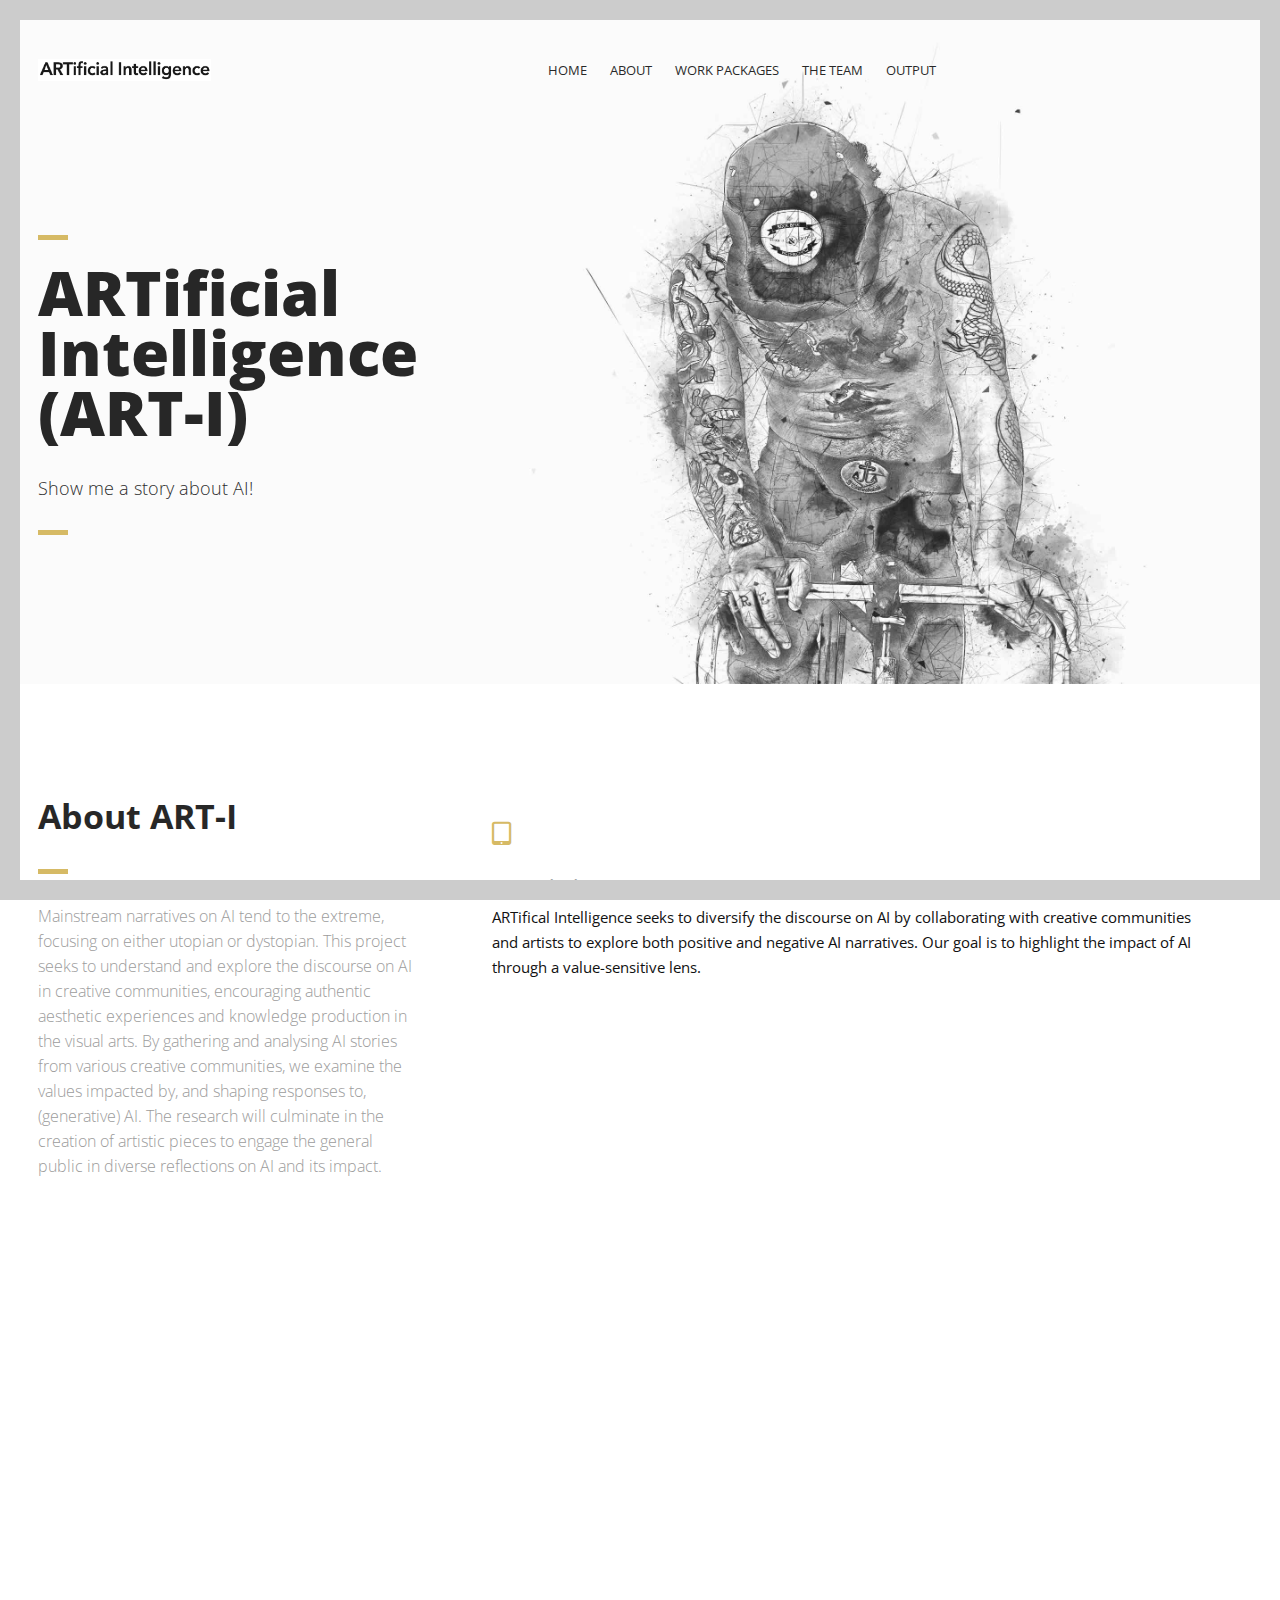
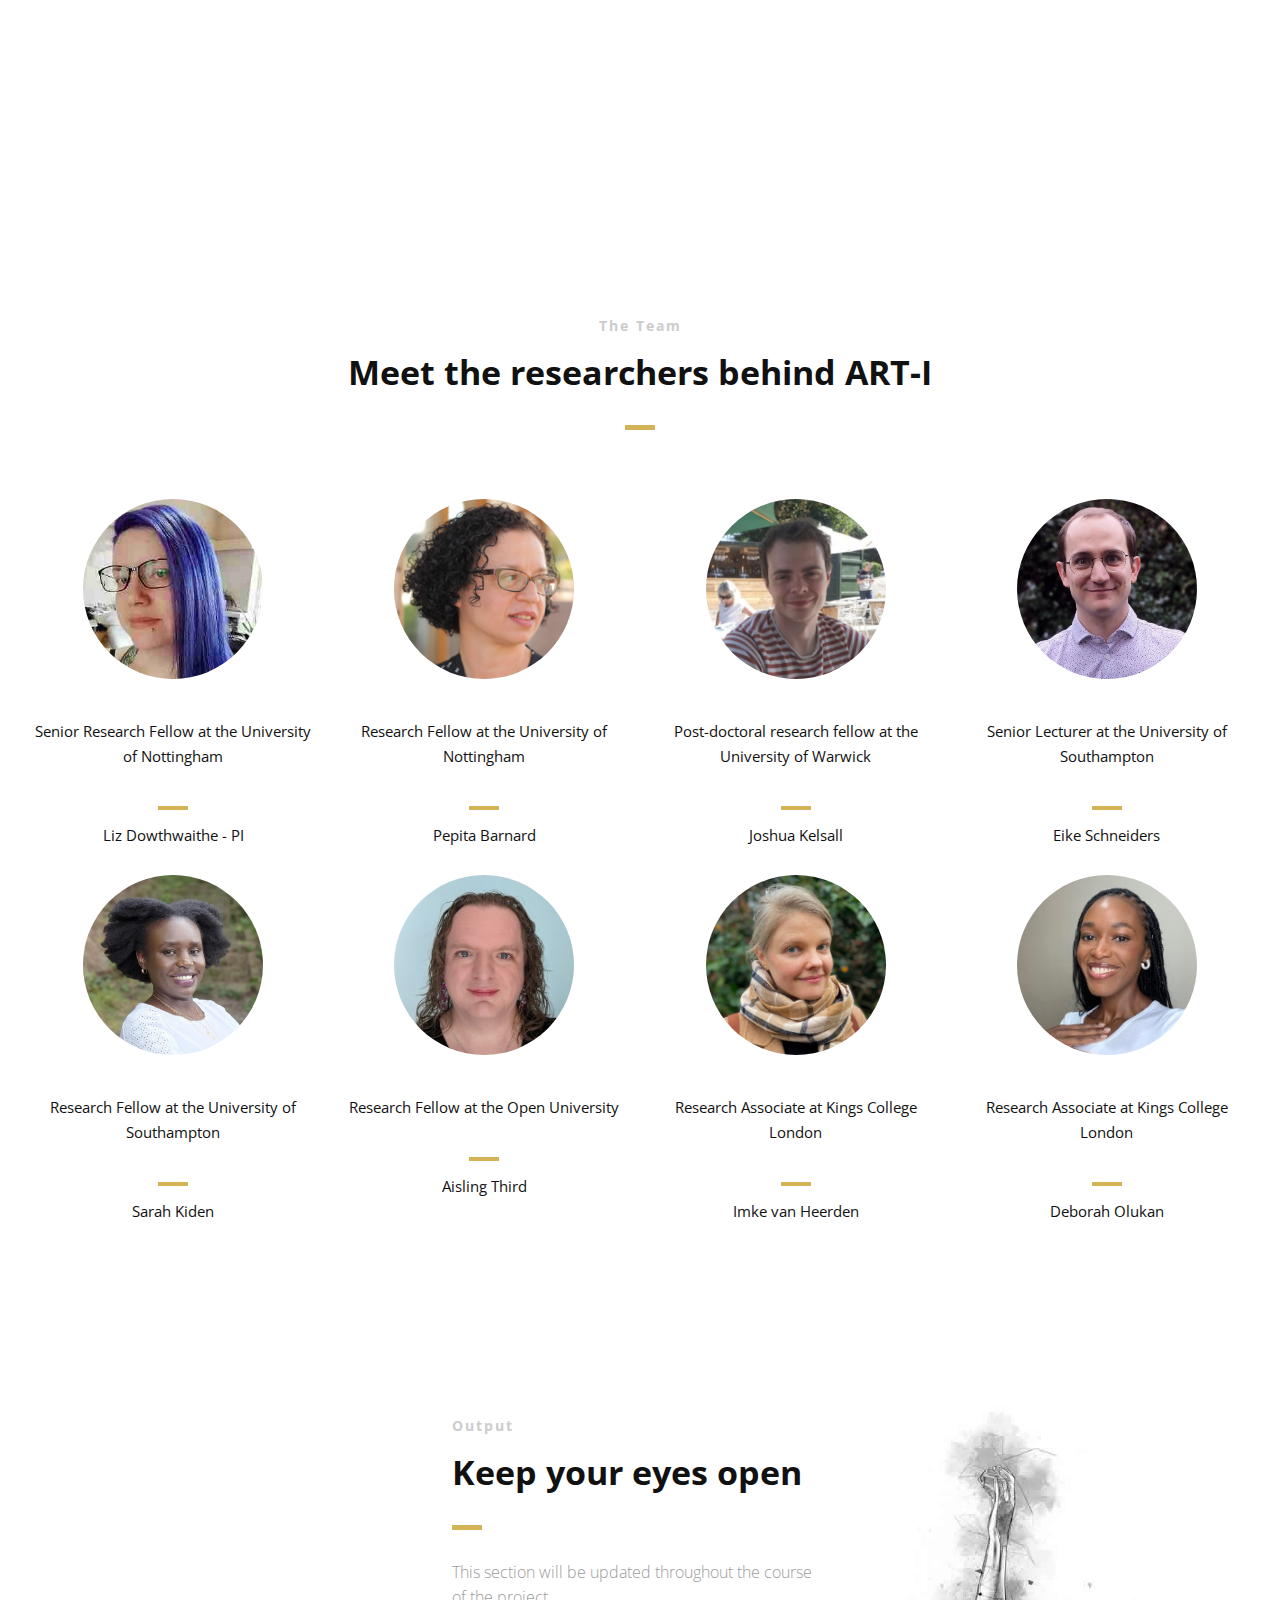
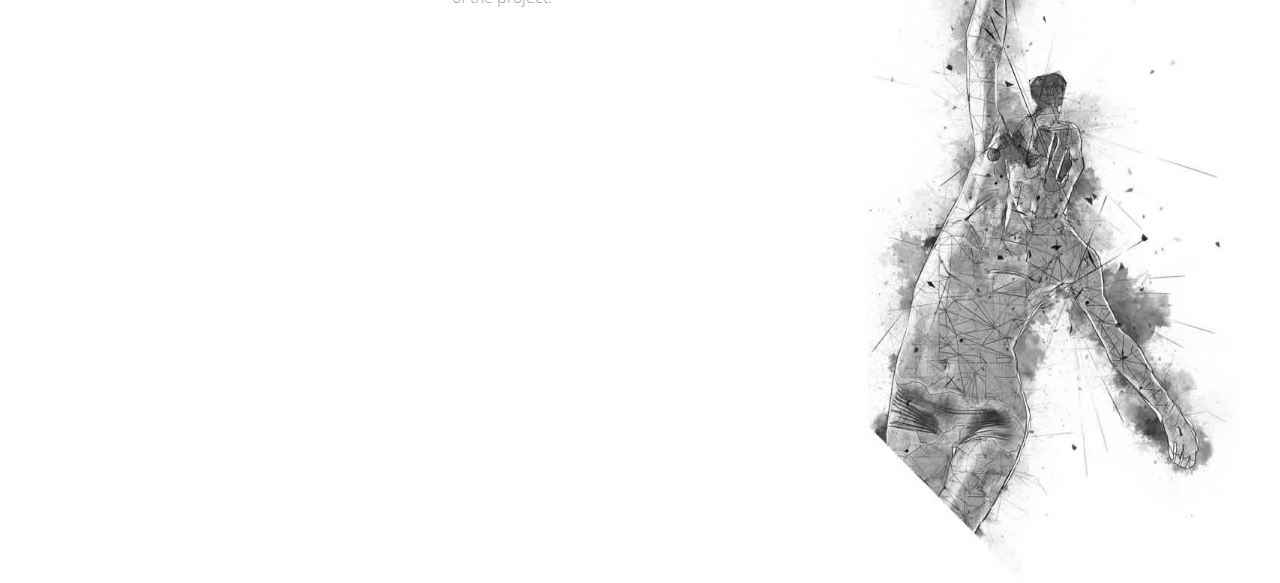
==== index.html @ 211698d1 "Update index.html" ====
<!DOCTYPE html>
<html>
<head lang="en">
    <meta charset="UTF-8">

    <!--Page Title-->
    <title>ARTificial Intelligence - Show me a Story about AI</title>

    <!--Meta Keywords and Description-->
    <meta name="keywords" content="">
    <meta name="description" content="">
    <meta name="viewport" content="width=device-width, initial-scale=1.0, user-scalable=no"/>

    <!--Favicon-->
    <link rel="shortcut icon" href="images/favicon.ico" title="Favicon"/>

    <!-- Main CSS Files -->
    <link rel="stylesheet" href="css/style.css">

    <!-- Namari Color CSS -->
    <link rel="stylesheet" href="css/namari-color.css">

    <!--Icon Fonts - Font Awesome Icons-->
    <link rel="stylesheet" href="css/font-awesome.min.css">

    <!-- Animate CSS-->
    <link href="css/animate.css" rel="stylesheet" type="text/css">

    <!--Google Webfonts-->
    <link href='https://fonts.googleapis.com/css?family=Open+Sans:400,300,600,700,800' rel='stylesheet' type='text/css'>
</head>
<body>

<!-- Preloader -->
<div id="preloader">
    <div id="status" class="la-ball-triangle-path">
        <div></div>
        <div></div>
        <div></div>
    </div>
</div>
<!--End of Preloader-->

<div class="page-border" data-wow-duration="0.7s" data-wow-delay="0.2s">
    <div class="top-border wow fadeInDown animated" style="visibility: visible; animation-name: fadeInDown;"></div>
    <div class="right-border wow fadeInRight animated" style="visibility: visible; animation-name: fadeInRight;"></div>
    <div class="bottom-border wow fadeInUp animated" style="visibility: visible; animation-name: fadeInUp;"></div>
    <div class="left-border wow fadeInLeft animated" style="visibility: visible; animation-name: fadeInLeft;"></div>
</div>

<div id="wrapper">

    <header id="banner" class="scrollto clearfix" data-enllax-ratio=".5">
        <div id="header" class="nav-collapse">
            <div class="row clearfix">
                <div class="col-1">

                    <!--Logo-->
                    <div id="logo">

                        <!--Logo that is shown on the banner-->
                        <img src="images/ART-I-Logo.png" id="banner-logo" alt="Landing Page"/>
                        <!--End of Banner Logo-->

                        <!--The Logo that is shown on the sticky Navigation Bar-->
                        <img src="images/ART-I-Logo.png" id="navigation-logo" alt="Landing Page"/>
                        <!--End of Navigation Logo-->

                    </div>
                    <!--End of Logo-->
<!--
Social Icons in Header            
                    <aside>
            
                        <ul class="social-icons">
                            <li>
                                <a target="_blank" title="Facebook" href="https://www.facebook.com/username">
                                    <i class="fa fa-facebook fa-1x"></i><span>Facebook</span>
                                </a>
                            </li>
                            <li>
                                <a target="_blank" title="Twitter" href="http://www.twitter.com/username">
                                    <i class="fa fa-twitter fa-1x"></i><span>Twitter</span>
                                </a>
                            </li>
                        </ul>
End of Social Icons in Header
-->
                    </aside>

                    <!--Main Navigation-->
                    <nav id="nav-main">
                        <ul>
                            <li>
                                <a href="#banner">Home</a>
                            </li>
                            <li>
                                <a href="#about">About</a>
                            </li>
                            <!--<li>
                                <a href="#gallery">Gallery</a>
                            </li>-->
                            <li>
                                <a href="#workpackages">Work Packages</a>
                            </li>
                            <li>
                                <a href="#testimonials">The Team</a>
                            </li>
                            <li>
                                <a href="#services">Output</a>
                            </li>
                            <!--<li>
                                <a href="#clients">Clients</a>
                            </li>
                            <li>
                                <a href="#pricing">Pricing</a>
                            </li>-->
                        </ul>
                    </nav>
                    <!--End of Main Navigation-->

                    <div id="nav-trigger"><span></span></div>
                    <nav id="nav-mobile"></nav>

                </div>
            </div>
        </div><!--End of Header-->

        <!--Banner Content-->
        <div id="banner-content" class="row clearfix">

            <div class="col-38">

                <div class="section-heading">
                    <h1>ARTificial Intelligence (ART-I)</h1>
                    <h2>Show me a story about AI!</h2>
                </div>

                <!--Call to Action-->
                <!--<a href="#" class="button">START CREATING TODAY</a>-->
                <!--End Call to Action-->

            </div>

        </div><!--End of Row-->
    </header>

    <!--Main Content Area-->
    <main id="content">

        <!--Introduction-->
        <section id="about" class="introduction scrollto">

            <div class="row clearfix">

                <div class="col-3">
                    <div class="section-heading">
                        <!--<h3>SUCCESS</h3>-->
                        <h2 class="section-title">About ART-I</h2>
                        <p class="section-subtitle">Mainstream narratives on AI tend to the extreme, focusing on either utopian or dystopian. This project seeks to understand and explore the discourse on AI in creative communities, encouraging authentic aesthetic experiences and knowledge production in the visual arts. By gathering and analysing AI stories from various creative communities, we examine the values impacted by, and shaping responses to, (generative) AI. The research will culminate in the creation of artistic pieces to engage the general public in diverse reflections on AI and its impact.</p>
                    </div>

                </div>

                <div class="col-2-3">

                    <!--Icon Block-->
                    <div class="col-1 icon-block icon-top wow fadeInUp" data-wow-delay="0.1s">
                        <!--Icon-->
                        
                    <!--Icon Block-->
                    <div class="col-1 icon-block icon-top wow fadeInUp" data-wow-delay="0.5s">
                        <!--Icon-->
                        <div class="icon">
                            <i class="fa fa-tablet fa-2x"></i>
                        </div>
                        <!--Icon Block Description-->
                        <div class="icon-block-description">
                            <h4>Our mission</h4>
                            <p>ARTifical Intelligence seeks to diversify the discourse on AI by collaborating with creative communities and artists to explore both positive and negative AI narratives. Our goal is to highlight the impact of AI through a value-sensitive lens.</p>
                        </div>
                    </div>
                    <!--End of Icon Block-->

                    <!--Icon Block-->
                    <div class="col-1 icon-block icon-top wow fadeInUp" data-wow-delay="0.5s">
                        <!--Icon-->
                        <div class="icon">
                            <i class="fa fa-rocket fa-2x"></i>
                        </div>
                        <!--Icon Block Description-->
                        <div class="icon-block-description">
                            <h4>Responsible AI UK</h4>
                            <p>The ART-I project is proudly funded by the UKRI funded <a href="https://rai.ac.uk" target="_blank">Responsible AI UK (RAi UK)</a> programme. RAi UK supports projects that deliver world-leading best practices for how to design, evaluate, regulate, and operate AI-systems in ways that benefit people, society, and the nation.</p>
                        </div>
                    </div>
                    <!--End of Icon Block-->

                </div>

            </div>


        </section>
        <!--End of Introduction-->


        <!--Introduction-->
        <section id="workpackages" class="introduction scrollto">

            <div class="row clearfix">
                <div class="col-1 icon-block icon-top wow fadeInUp">
                    <div class="section-heading">
                        <!--<h3>SUCCESS</h3>-->
                        <h2 class="section-title">Workpackages and Research Questions</h2>
                        <p class="section-subtitle">This section will be updated with the ongoing progress in our five distinct work packages. In its essence, the ART-I project aims to answer the following three research questions:</p>
                        <ol class="RQs">
                            <li>
                                <em>What stories do academic and creative communities, focusing on visual art, tell about AI?</em>
                            </li>
                            <li>
                                <em>What values underpin these narratives?</em>
                            </li>
                            <li>
                                <em>How can understanding the values in narratives about AI create opportunities for novel forms of art and creativity?</em>
                            </li>
                        </ol>
                    </div>
                </div>
            </div>


        </section>


        <!--Gallery
        <aside id="gallery" class="row text-center scrollto clearfix" data-featherlight-gallery
                 data-featherlight-filter="a">

                <a href="images/gallery-images/gallery-image-1.jpg" data-featherlight="image" class="col-3 wow fadeIn"
                   data-wow-delay="0.1s"><img src="images/gallery-images/gallery-image-1.jpg" alt="Landing Page"/></a>
                <a href="images/gallery-images/gallery-image-2.jpg" data-featherlight="image" class="col-3 wow fadeIn"
                   data-wow-delay="0.3s"><img src="images/gallery-images/gallery-image-2.jpg" alt="Landing Page"/></a>
                <a href="images/gallery-images/gallery-image-3.jpg" data-featherlight="image" class="col-3 wow fadeIn"
                   data-wow-delay="0.5s"><img src="images/gallery-images/gallery-image-3.jpg" alt="Landing Page"/></a>
                <a href="images/gallery-images/gallery-image-4.jpg" data-featherlight="image" class="col-3 wow fadeIn"
                   data-wow-delay="1.1s"><img src="images/gallery-images/gallery-image-4.jpg" alt="Landing Page"/></a>
                <a href="images/gallery-images/gallery-image-5.jpg" data-featherlight="image" class="col-3 wow fadeIn"
                   data-wow-delay="0.9s"><img src="images/gallery-images/gallery-image-5.jpg" alt="Landing Page"/></a>
                <a href="images/gallery-images/gallery-image-6.jpg" data-featherlight="image" class="col-3 wow fadeIn"
                   data-wow-delay="0.7s"><img src="images/gallery-images/gallery-image-6.jpg" alt="Landing Page"/></a>

        </aside>
        End of Gallery-->


        


        </div>
        <!--End of Content Section-->

        <!--Testimonials-->
        <aside id="testimonials" class="scrollto text-center" data-enllax-ratio=".2">

            <div class="row clearfix">

                <div class="section-heading">
                    <h3>The Team</h3>
                    <h2 class="section-title">Meet the researchers behind ART-I</h2>
                </div>

                <!--User Testimonial-->
                <blockquote class="col-4 testimonial classic">
                    <img src="images/user-images/Liz.jpeg" alt="User"/>
                     <p>Senior Research Fellow at the University of Nottingham</p>
                    <footer>Liz Dowthwaithe - PI</footer>
                </blockquote>
                <!-- End of Testimonial-->

                <!--User Testimonial-->
                <blockquote class="col-4 testimonial classic">
                    <img src="images/user-images/Pepita.png" alt="User"/>
                     <p>Research Fellow at the University of Nottingham</p>
                    <footer>Pepita Barnard</footer>
                </blockquote>
                <!-- End of Testimonial-->

                <!--User Testimonial-->
                <blockquote class="col-4 testimonial classic">
                    <img src="images/user-images/Joshua.jpeg" alt="User"/>
                     <p>Post-doctoral research fellow at the University of Warwick</p>
                    <footer>Joshua Kelsall</footer>
                </blockquote>
                <!-- End of Testimonial-->

                 <!--User Testimonial-->
                <blockquote class="col-4 testimonial classic">
                    <a href="https://eikeschneiders.github.io" target="_blank"><img src="images/user-images/Eike.jpg" alt="User"/></a>
                     <p>Senior Lecturer at the University of Southampton</p>
                    <footer>Eike Schneiders</footer>
                </blockquote>
                <!-- End of Testimonial-->

                 <!--User Testimonial-->
                <blockquote class="col-4 testimonial classic">
                    <img src="images/user-images/Sarah.jpg" alt="User"/>
                     <p>Research Fellow at the University of Southampton</p>
                    <footer>Sarah Kiden</footer>
                </blockquote>
                <!-- End of Testimonial-->

                 <!--User Testimonial-->
                <blockquote class="col-4 testimonial classic">
                    <img src="images/user-images/Aisling.jpeg" alt="User"/>
                     <p>Research Fellow at the Open University</p>
                    <footer>Aisling Third</footer>
                </blockquote>
                <!-- End of Testimonial-->

                 <!--User Testimonial-->
                <blockquote class="col-4 testimonial classic">
                    <img src="images/user-images/Imke.jpg" alt="User"/>
                     <p>Research Associate at Kings College London</p>
                    <footer>Imke van Heerden</footer>
                </blockquote>
                <!-- End of Testimonial-->

                 <!--User Testimonial-->
                <blockquote class="col-4 testimonial classic">
                    <img src="images/user-images/Deborah.jpeg" alt="User"/>
                     <p>Research Associate at Kings College London</p>
                    <footer>Deborah Olukan</footer>
                </blockquote>
                <!-- End of Testimonial-->

            </div>

        </aside>
        <!--End of Testimonials-->

<!--Content Section-->
        <div id="services" class="scrollto clearfix">

            <div class="row no-padding-bottom clearfix">
                <!--Content Left Side-->
                <div class="col-3">
                    <!--User Testimonial-->
                    <!--<blockquote class="testimonial text-right bigtest">
                        <p>Lorem ipsum dolor sit amet, consectetur adipiscing elit, sed do eiusmod tempor incididunt ut
                            labore
                            et dolore magna aliqua</p>
                        <footer>— John Doe, Happy Customer</footer>
                    </blockquote>-->
                    <!-- End of Testimonial-->
                </div>
                <!--End Content Left Side-->

                <!--Content of the Right Side-->
                <div class="col-3">
                    <div class="section-heading">
                        <h3>Output</h3>
                        <h2 class="section-title">Keep your eyes open</h2>
                        <p class="section-subtitle">This section will be updated throughout the course of the project.</p>
                    </div>
                    <!--<p>Sed ut perspiciatis unde omnis iste natus error sit voluptatem accusantium doloremque laudantium,
                        totam rem aperiam, eaque ipsa quae ab illo inventore veritatis et quasi architecto beatae vitae
                        dicta sunt explicabo.
                    </p>
                    <p>
                        Nemo enim ipsam voluptatem quia voluptas sit aspernatur aut odit aut fugit, sed quia
                        consequuntur magni dolores eos qui ratione voluptatem sequi nesciunt.
                        Neque porro quisquam est, qui dolorem ipsum quia dolor sit amet!
                    </p>
                    Just replace the Video ID "UYJ5IjBRlW8" with the ID of your video on YouTube (Found within the URL)
                    <a href="#" data-videoid="UYJ5IjBRlW8" data-videosite="youtube" class="button video link-lightbox">
                        WATCH VIDEO <i class="fa fa-play" aria-hidden="true"></i>
                    </a>-->
                </div>
                <!--End Content Right Side-->

                <div class="col-3">
                    <img src="images/dancer.jpg" alt="Dancer"/>
                </div>

            </div>
        </div>

    </main>
    <!--End Main Content Area-->


<!--
    <footer id="landing-footer" class="clearfix">
        <div class="row clearfix">

            <p id="copyright" class="col-2">Made with love by <a href="https://www.shapingrain.com">ShapingRain</a></p>


            <ul class="col-2 social-icons">
                <li>
                    <a target="_blank" title="Facebook" href="https://www.facebook.com/username">
                        <i class="fa fa-facebook fa-1x"></i><span>Facebook</span>
                    </a>
                </li>
                <li>
                    <a target="_blank" title="Twitter" href="http://www.twitter.com/username">
                        <i class="fa fa-twitter fa-1x"></i><span>Twitter</span>
                    </a>
                </li>
            </ul>
   
        </div>
    </footer>
-->

</div>

<!-- Include JavaScript resources -->
<script src="js/jquery.1.8.3.min.js"></script>
<script src="js/wow.min.js"></script>
<script src="js/featherlight.min.js"></script>
<script src="js/featherlight.gallery.min.js"></script>
<script src="js/jquery.enllax.min.js"></script>
<script src="js/jquery.scrollUp.min.js"></script>
<script src="js/jquery.easing.min.js"></script>
<script src="js/jquery.stickyNavbar.min.js"></script>
<script src="js/jquery.waypoints.min.js"></script>
<script src="js/images-loaded.min.js"></script>
<script src="js/lightbox.min.js"></script>
<script src="js/site.js"></script>


</body>
</html>
---- css/style.css ----
/* Namari Landing Page v.1.1.0 Style Index - a free landing page by shapingrain.com

1. Default and Reset styles
- 1.1 Input Elements
2. Global elements
- 2.1 Header
- 2.2 Logo
- 2.3 Buttons
- 2.4 Navigation
- 2.5 Social Elements
- 2.6 Images
3. Fonts and Headings
4. Banner
- 4.1 SignUp Form
5. Content Elements
- 5.1 Icons
- 5.2 Parallax Elements
- 5.3 Divider
6. Landing Page Sections
- 6.1 Features
- 6.2 Testimonials
- 6.3 Gallery
- 6.4 Video
- 6.5 Clients
- 6.6 Pricing Table
7. Footer


/*------------------------------------------------------------------------------------------*/
/* 1. Defaults & Reset of specific styles across browsers */
/*------------------------------------------------------------------------------------------*/

*, *:before, *:after {
    -webkit-box-sizing: border-box;
    -moz-box-sizing: border-box;
    box-sizing: border-box;
}

body, div, dl, dt, dd, ul, ol, li, h1, h2, h3, h4, h5, h6, pre, form, blockquote, th, td {
    margin: 0;
    padding: 0;
    direction: ltr;
}

body {
    margin: 0;
    padding: 0;
    -webkit-font-smoothing: antialiased;
    overflow-x: hidden;
}

p {
    line-height: 25px;
}

.row img {
    height: auto;
    max-width: 100%;
}

a {
    text-decoration: none;
    line-height: inherit;
    -webkit-transition: opacity 0.3s ease-out;
    -moz-transition: opacity 0.3s ease-out;
    -o-transition: opacity 0.3s ease-out;
    transition: opacity 0.3s ease-out;
}

iframe {
    border: 0 !important;
}

.parallax-window {
    min-height: 400px;
    background: transparent;
}

figure {
    margin: 0;
}

/* Page Border */

.page-border {
    position: fixed;
    z-index: 999999;
    pointer-events: none;
}

.page-border .bottom-border, .page-border .left-border, .page-border .right-border, .page-border .top-border {
    background: #f3f3ef;
    position: fixed;
    z-index: 9999;
}

.page-border > .top-border, .page-border > .right-border, .page-border > .bottom-border, .page-border > .left-border {
    padding: 11px;
    background: #ccc;
}

.page-border .bottom-border, .page-border .top-border {
    width: 100%;
    padding: 10px;
    left: 0;
}

.page-border .left-border, .page-border .right-border {
    padding: 10px;
    height: 100%;
    top: 0;
}

.page-border .top-border {
    top: 0;
}

.page-border .right-border {
    right: 0;
}

.page-border .bottom-border {
    bottom: 0;
}

.page-border .left-border {
    left: 0;
}

#wrapper {
    margin:0 15px;
    padding: 15px 0;
    position: relative;
}


.RQs li{
    padding-left: 30px;
    padding-bottom:10px;
}


/* --------- 1.1 Input Elements ---------- */

input, textarea {
    border: 1px solid #e1e1e1;
    padding: 10px;
    -webkit-transition: all .3s linear;
    -moz-transition: all .3s linear;
    transition: all .3s linear;
    border-radius: 3px;
}

input {
    height: 40px;
    margin: 3px 0;
    outline: none;
    line-height: normal;
    font-size: 14px;
}

input[type="submit"] {
    cursor: pointer;
    border-style: solid;
    border-width: 2px;
    padding-top: 0;
    padding-bottom: 0;
}

select {
    border: 1px solid #e1e1e1;
    height: 40px;
    padding: 5px;
}

input:focus, textarea:focus {
    box-shadow: inset 0 1px 3px rgba(0, 0, 0, 0.1);
}

*:focus {
    outline: none;
}

/*------------------------------------------------------------------------------------------*/
/* 2. Layout Elements */
/*------------------------------------------------------------------------------------------*/

section {
    clear: both;
    overflow: hidden;
}

/* Rows and Columns */

.row {
    max-width: 1245px;
    margin: 0 auto;
    padding: 75px 0;
    position: relative;
}

.no-padding-bottom .row, .no-padding-bottom div, .no-padding-bottom.row {
    padding-bottom: 0;
}

.no-padding-top.row, .no-padding-top div {
    padding-top: 0;
}

.big-padding-top {
    padding-top: 75px !important;
}

.big-padding-bottom {
    padding-bottom: 85px !important;
}

/* Targets all elements */

[class*='col-'] {
    float: left;
    padding: 20px;
}

#clients .col-2-3 [class*='col-'] {
    padding: 0;
}

/* Clearfix */

.clearfix:after {
    content: "";
    display: table;
    clear: both;
}

/* Main Widths */

.col-1 {
    width: 100%;
}

.col-2 {
    width: 50%;
}

.col-3 {
    width: 33.33%;
}

.col-4 {
    width: 25%;
}

.col-5 {
    width: 20%;
}

.col-6 {
    width: 16.6666666667%;
}

.col-7 {
    width: 14.2857142857%;
}

.col-8 {
    width: 12.5%;
}

.col-9 {
    width: 11.1111111111%;
}

.col-10 {
    width: 10%;
}

.col-11 {
    width: 9.09090909091%;
}

.col-12 {
    width: 8.33%;
}

.col-2-3 {
    width: 66.66%;
}

.col-3-4 {
    width: 75%;
}

.col-9-10 {
    width: 90%;
}

/* Golden Ratio */
.col-61 {
    width: 61.8%;
}

.col-38 {
    width: 38.2%;
}

/* --------- 2.1 Header --------- */

#header {
    height: 71px !important;
    overflow: visible;
    z-index: 9999;
    width: 100%;
    position: absolute !important;
}

#header .row {
    padding: 0;
}

#header aside {
    text-align: right;
}

#header ul {
    text-align: center;
}

#header li {
    display: inline-block;
    list-style: none;
    margin: 0;
}

/* --------- 2.2 Logo ---------- */

#logo {
    float: left;
    height: 71px;
    line-height: 66px;
    margin-right: 15px;
}

#logo h1, #logo h2 {
    display: inline-block;
}

#banner #logo h1 {
    font-size: 28px;
    margin-right: 10px;
    font-weight: 900;
    padding: 0;
}

#logo h2 {
    font-size: 18px;
    padding: 0;
}

#logo img {
    max-height: 22px;
    vertical-align: middle;
    margin-right: 15px;
}

#navigation-logo {
    display: none;
}

.nav-solid #logo #banner-logo {
    display: none;
}

.nav-solid #logo #navigation-logo {
    display: inline-block;
}

/* --------- 2.3 Buttons ---------- */

.call-to-action {
    padding: 35px 0 35px 0;
}

/*Style*/

.button {
    font-size: 16px;
    margin: 35px 0;
    padding: 11px 16px;
    -webkit-transition: all .3s linear;
    -moz-transition: all .3s linear;
    transition: all .3s linear;
    display: inline-block;
    border-width: 3px;
    border-style: solid;
}

/* Play Button */

#video-section {
    position:relative;
}

.play-video {
    height:110px;
    position:absolute;
    top:50%;
    margin-top:-110px;
    width:100%;
}

.play-icon {
    display: inline-block;
    font-size: 0px;
    cursor: pointer;
    margin: 45px auto;
    width: 110px;
    height: 110px;
    border-radius: 50%;
    text-align: center;
    position: relative;
    z-index: 1;
}

.play-icon:after {
    pointer-events: none;
    position: absolute;
    width: 100%;
    height: 100%;
    border-radius: 50%;
    content: '';
    -webkit-box-sizing: content-box;
    -moz-box-sizing: content-box;
    box-sizing: content-box;
}

.play-icon:before {
    font-family: 'fontawesome';
    content: '\f144';
    speak: none;
    font-size: 74px;
    line-height: 110px;
    font-style: normal;
    font-weight: normal;
    font-variant: normal;
    text-transform: none;
    display: block;
    -webkit-font-smoothing: antialiased;
    color:#fff;
}

.play-video .play-icon {
    background: rgba(255, 255, 255, 0.5);
    -webkit-transition: -webkit-transform ease-out 0.3s, background 0.4s;
    -moz-transition: -moz-transform ease-out 0.3s, background 0.4s;
    transition: transform ease-out 0.3s, background 0.4s;
}

.play-video .play-icon:after {
    top: 0;
    left: 0;
    padding: 0;
    z-index: -1;
    box-shadow: 0 0 0 2px rgba(255, 255, 255, 0.1);
    opacity: 0;
    -webkit-transform: scale(0.9);
    -moz-transform: scale(0.9);
    -ms-transform: scale(0.9);
    transform: scale(0.9);
}

.play-video .play-icon:hover {
    background: rgba(255, 255, 255, 0.05);
    -webkit-transform: scale(0.93);
    -moz-transform: scale(0.93);
    -ms-transform: scale(0.93);
    transform: scale(0.93);
    color: #fff;
}


/* --------- 2.4 Navigation ---------- */

#header {
    font-size: 13px;
}

#header aside {
    float: right;
}

#header nav ul {
    text-transform: uppercase;

}

#header nav a {
    height: 71px;
    line-height: 71px;
    display: block;
    padding: 0 10px;
}

#header nav a:hover {
    opacity: 0.6;
}

/*Navigation Solid*/

#header.nav-solid [class*='col-'] {
    padding: 0 20px;
}

#header.nav-solid {
    background: #fff;
    box-shadow: 2px 0px 3px rgba(0, 0, 0, 0.2);
    position: fixed !important;
    left:0;
}

#header.nav-solid nav a {
    border-bottom: 3px solid;
    border-color: #fff;
    -webkit-transition: all 0.3s ease-out;
    -moz-transition: all 0.3s ease-out;
    -o-transition: all 0.3s ease-out;
    transition: all 0.3s ease-out;
}

#header.nav-solid nav a:hover {
    opacity: 1;
}

/* Social Elements when Solid*/

#header.nav-solid .social-icons a {
    -webkit-transition: all 0.3s ease-out;
    -moz-transition: all 0.3s ease-out;
    -o-transition: all 0.3s ease-out;
    transition: all 0.3s ease-out;
    opacity: 0.5;
}

#header.nav-solid .social-icons a:hover {
    opacity: 1;
    color: #e4473c;
}

/* Responsive Nav Styling */

#nav-trigger {
    display: none;
    text-align: right;
}

#nav-trigger span {
    display: inline-block;
    width: 38px;
    height: 71px;
    color: #111;
    cursor: pointer;
    text-transform: uppercase;
    font-size: 22px;
    text-align: center;
    border-top-right-radius: 5px;
    border-top-left-radius: 5px;
    -webkit-transition: all 0.3s ease-out;
    -moz-transition: all 0.3s ease-out;
    -o-transition: all 0.3s ease-out;
    transition: all 0.3s ease-out;
}

#nav-trigger span:after {
    font-family: "fontAwesome";
    display: inline-block;
    width: 38px;
    height: 71px;
    line-height: 75px;
    text-align: center;
    content: "\f0c9";
    border-top-right-radius: 5px;
    border-top-left-radius: 5px;
}

#nav-trigger span.open:after {
    content: "\f00d";
}

#nav-trigger span:hover, .nav-solid #nav-trigger span.open:hover, .nav-solid #nav-trigger span:hover {
    opacity: 0.6;
}

#nav-trigger span.open, #nav-trigger span.open:hover {
    color: #111;
}

.nav-solid #nav-trigger span.open:hover {
    color: #999;
}

.nav-solid #nav-trigger span {
    color: #999;
    opacity: 1;
}

nav#nav-mobile {
    position: relative;
    display: none;
}

nav#nav-mobile ul {
    display: none;
    list-style-type: none;
    position: absolute;
    left: 0;
    right: 0;
    margin-left: -20px;
    margin-right: -20px;
    padding-top: 10px;
    padding-bottom: 10px;
    text-align: center;
    background-color: #fff;
    box-shadow: 0 5px 3px rgba(0, 0, 0, 0.2);
}

nav#nav-mobile ul:after {
    display: none;
}

nav#nav-mobile li {
    margin: 0 20px;
    float: none;
    text-align: left;
    border-bottom: 1px solid #e1e1e1;
}

nav#nav-mobile li:last-child {
    border-bottom: none;
}

.nav-solid nav#nav-mobile li {
    border-top: 1px solid #e1e1e1;
    border-bottom: none;
}

nav#nav-mobile a {
    display: block;
    padding: 12px 0;
    color: #333;
    width: 100%;
    height: auto;
    line-height: normal;
    display: block;
    border-bottom: none !important;
    -webkit-transition: all 0.3s ease-out;
    -moz-transition: all 0.3s ease-out;
    -o-transition: all 0.3s ease-out;
    transition: all 0.3s ease-out;
}

nav#nav-mobile a:hover {
    background: #fafafa;
    opacity: 1;
}

/* --------- 2.5 Social Elements ---------- */

#header .col-4 {
    text-align: right;
}

.social-icons {
    display: inline-block;
    list-style: none;
}

.social-icons a {
    display: inline-block;
    width: 32px;
    text-align: center;
}

.social-icons a:hover {
    opacity: 0.7;
}

.social-icons span {
    display: none;
}

#header .social-icons {
    margin-top: 27px;
}

/* --------- 2.6 Images ---------- */

/*Alignment*/

img {
    vertical-align: top;
}

.image-center {
    display: block;
    margin: 0 auto;
}

a img {
    border: none;
    -webkit-transition: all 0.3s ease-out;
    -moz-transition: all 0.3s ease-out;
    -o-transition: all 0.3s ease-out;
    transition: all 0.3s ease-out;
    -webkit-backface-visibility: hidden;
}

a img:hover {
    opacity: 0.7;
}

/*------------------------------------------------------------------------------------------*/
/* 3. Fonts */
/*------------------------------------------------------------------------------------------*/

h1 {
    padding: 20px 0;
}

h2 {
    padding: 14px 0;
}

h3 {
    padding: 10px 0;
}

h4 {
    padding: 7px 0;
}

h5 {
    padding: 7px 0;
}

h6 {
    padding: 7px 0;
}

/* Text Alignment */

.text-left {
    text-align: left;
}

.text-center {
    text-align: center;
}

.text-right {
    text-align: right;
}

/* Section Headings */

.section-heading {
    padding: 0 0 15px 0;
}

.section-subtitle {
    font-size: 18px;
    padding-top: 0;
}

.section-heading h3 {
    font-size: 14px;
    font-weight: bold;
    color: #ccc;
    letter-spacing: 2px;
    padding-bottom: 0;
}

/*------------------------------------------------------------------------------------------*/
/* 4. Banner */
/*------------------------------------------------------------------------------------------*/

#banner {
    background-size: cover;
}

#banner-content.row {
    padding-top: 170px;
    padding-bottom: 100px;
}

#banner h1 {
    padding-top: 5%;
}

#banner .section-heading:before {
    content: "";
    display: block;
    width: 30px;
    height: 5px;
    margin-top: 30px;
}



/*------------------------------------------------------------------------------------------*/
/* 5. Content Elements */
/*------------------------------------------------------------------------------------------*/

/* --------- 5.1 Icons ---------- */

/*Font Icon sizes*/

.fa-1x {
    font-size: 15px !important;
}

/*Icon Block*/

.icon-block {
    position: relative;
}

.icon-block h4 {
    font-weight: bold;
    padding-top: 0;
}

.icon-block .icon {
    position: absolute;
}

.icon-block p {
    margin-top: 0;
}

/* Icon Left*/

.icon-left .icon {
    left: 15;
}

.icon-left .icon-block-description {
    padding-left: 53px;
}

/* Icon Right */

.icon-right .icon {
    right: 15;
}

.icon-right .icon-block-description {
    padding-right: 53px;
}

/* Icon Above */

.icon-top {
    display: block;
}

.icon-top .icon {
    position: relative;
    display: block;
}

.icon-top .icon-block-description {
    padding-top: 25px;
}

/* --------- 5.2 Parallax Elements ---------- */

.banner-parallax-1, .banner-parallax-2, .banner-parallax-3 {
    min-height: 350px;
}

/* --------- 5.3 Divider ---------- */

.divider {
    position: relative;
    width: 40%;
    height: 20px;
    line-height: 20px;
    margin: 10px auto 5px auto;
    clear: both;
    text-align: center;
}

.divider-inner {
    position: absolute;
    height: 1px;
    width: 100%;
    top: 50%;
    margin-top: -1px;
    border-top: 1px solid;
    border-color: #e1e1e1;
}

.divider i {
    background: #fff;
    position: relative;
    top: -11px;
    padding: 0 5px 0 5px;
    color: #e1e1e1;
}

/*------------------------------------------------------------------------------------------*/
/* 6. Landing Page Sections */
/*------------------------------------------------------------------------------------------*/

/* --------- 6.1 Introduction ---------- */

.introduction img.featured {
    padding: 55px 0 0 0;
}

/* --------- 6.2 Features ---------- */

.features.row {
    padding-left: 5%;
    padding-right: 5%;
}

.features div:nth-child(4) {
    clear: both;
}

/* --------- 6.3 Testimonials ---------- */

.testimonial {
    padding: 15px;
}

blockquote {
    position: relative;
}

.testimonial img {
    max-height: 180px;
    border-radius: 250em;
}

.testimonial footer {
    padding-top: 12px;
}

/* Style Classic - Avatar above Testimonial */

.testimonial.classic img {
    display: inline-block;
    margin-bottom: 25px;
}

.testimonial.classic q {
    display: block;
}

.testimonial.classic footer:before {
    display: block;
    content: "";
    width: 30px;
    height: 4px;
    margin: 10px auto 15px auto;
}

/* Style Big */

.testimonial.bigtest {
    padding-top: 0;
}

.testimonial.bigtest q {
    font-size: 22px;
}

/* --------- 6.4 Gallery ---------- */

#gallery img {
    max-height: 300px;
}

#gallery [class*='col-'] {
    padding: 0;
}

#gallery a {
    display: inline-block;
    position: relative;
    overflow: hidden;
}

#gallery a:hover img {
    opacity: 0.15;
    -moz-backface-visibility: hidden;
}

#gallery a:before {
    font-size: 2.2em;
    font-style: normal;
    font-weight: normal;
    text-align: center;
    content: "+";
    width: 70px;
    height: 70px;
    border-radius: 100em;
    display: block;
    position: absolute;
    top: 55%;
    left: 50%;
    line-height: 72px;
    margin: -35px 0 0 -35px;
    opacity: 0;
    -webkit-transition: all .2s linear;
    -moz-transition: all .2s linear;
    transition: all .2s linear;
    vertical-align: middle;
}

#gallery a:hover:before {
    opacity: 1;
    top: 50%;
    left: 50%;
}

/**
 * Featherlight – ultra slim jQuery lightbox
 * Version 1.3.3 - http://noelboss.github.io/featherlight/
 *
 * Copyright 2015, Noël Raoul Bossart (http://www.noelboss.com)
 * MIT Licensed.
**/
@media all {
    .featherlight {
        display: none;

        /* dimensions: spanning the background from edge to edge */
        position: fixed;
        top: 0;
        right: 0;
        bottom: 0;
        left: 0;
        z-index: 2147483647; /* z-index needs to be >= elements on the site. */

        /* position: centering content */
        text-align: center;

        /* insures that the ::before pseudo element doesn't force wrap with fixed width content; */
        white-space: nowrap;

        /* styling */
        cursor: pointer;
        background: #333;
        /* IE8 "hack" for nested featherlights */
        background: rgba(0, 0, 0, 0);
    }

    /* support for nested featherlights. Does not work in IE8 (use JS to fix) */
    .featherlight:last-of-type {
        background: rgba(0, 0, 0, 0.8);
    }

    .featherlight:before {
        /* position: trick to center content vertically */
        content: '';
        display: inline-block;
        height: 100%;
        vertical-align: middle;
        margin-right: -0.25em;
    }

    .featherlight .featherlight-content {

        /* position: centering vertical and horizontal */
        text-align: left;
        vertical-align: middle;
        display: inline-block;

        /* dimensions: cut off images */
        overflow: auto;
        padding: 25px 0;
        border-bottom: 25px solid transparent;

        /* dimensions: handling small or empty content */
        min-width: 30%;

        /* dimensions: handling large content */
        margin-left: 5%;
        margin-right: 5%;
        max-height: 95%;

        /* styling */
        cursor: auto;

        /* reset white-space wrapping */
        white-space: normal;
    }

    /* contains the content */
    .featherlight .featherlight-inner {
        /* make sure its visible */
        display: block;
    }

    .featherlight .featherlight-close-icon {
        /* position: centering vertical and horizontal */
        position: absolute;
        z-index: 9999;
        top: 25px;
        right: 25px;

        /* dimensions: 25px x 25px */
        line-height: 25px;
        width: 25px;

        /* styling */
        cursor: pointer;
        text-align: center;
        color: #fff;
        font-family: "fontawesome";
        font-size: 22px;
        opacity: 0.5;
        -webkit-transition: all 0.3s ease-out;
        -moz-transition: all 0.3s ease-out;
        -o-transition: all 0.3s ease-out;
        transition: all 0.3s ease-out;
    }

    .featherlight .featherlight-close-icon:hover {
        opacity: 1;
    }

    .featherlight .featherlight-image {
        /* styling */
        max-height: 100%;
        max-width:100%;
    }

    .featherlight-iframe .featherlight-content {
        /* removed the border for image croping since iframe is edge to edge */
        border-bottom: 0;
        padding: 0;
    }

    .featherlight iframe {
        /* styling */
        border: none;
    }
}

/* handling phones and small screens */
@media only screen and (max-width: 1024px) {
    .featherlight .featherlight-content {
        /* dimensions: maximize lightbox with for small screens */
        margin-left: 10px;
        margin-right: 10px;
        max-height: 98%;

        padding: 10px 10px 0;
        border-bottom: 10px solid transparent;
    }

}

/* Gallery Styling */
@media all {
    .featherlight-next,
    .featherlight-previous {
        font-family: "fontawesome";
        font-size: 22px;
        display: block;
        position: absolute;
        top: 25px;
        right: 0;
        bottom: 0;
        left: 80%;
        cursor: pointer;
        /* preventing text selection */
        -webkit-touch-callout: none;
        -webkit-user-select: none;
        -khtml-user-select: none;
        -moz-user-select: none;
        -ms-user-select: none;
        user-select: none;
        /* IE9 hack, otherwise navigation doesn't appear */
        background: rgba(0, 0, 0, 0);
        -webkit-transition: all 0.3s ease-out;
        -moz-transition: all 0.3s ease-out;
        -o-transition: all 0.3s ease-out;
        transition: all 0.3s ease-out;
    }

    .featherlight-previous {
        left: 0;
        right: 80%;
    }

    .featherlight-next span,
    .featherlight-previous span {
        display: inline-block;
        opacity: 0.3;
        position: absolute;
        top: 50%;
        width: 100%;
        font-size: 80px;
        line-height: 80px;

        /* center vertically */
        margin-top: -40px;
        color: #fff;
        font-style: normal;
        font-weight: normal;
        -webkit-transition: all 0.3s ease-out;
        -moz-transition: all 0.3s ease-out;
        -o-transition: all 0.3s ease-out;
        transition: all 0.3s ease-out;
    }

    .featherlight-next span {
        text-align: right;
        left: auto;
        right: 7%;
    }

    .featherlight-previous span {
        text-align: left;
        left: 7%;
    }

    .featherlight-next:hover span,
    .featherlight-previous:hover span {
        display: inline-block;
        opacity: 1;
    }

    /* Hide navigation while loading */
    .featherlight-loading .featherlight-previous, .featherlight-loading .featherlight-next {
        display: none;
    }
}

/* Always display arrows on touch devices */
@media only screen and (max-device-width: 1024px) {
    .featherlight-next:hover,
    .featherlight-previous:hover {
        background: none;
    }

    .featherlight-next span,
    .featherlight-previous span {
        display: block;
    }
}

/* handling phones and small screens */
@media only screen and (max-width: 1024px) {
    .featherlight-next,
    .featherlight-previous {
        top: 10px;
        right: 10px;
        left: 85%;
    }

    .featherlight-previous {
        left: 10px;
        right: 85%;
    }

    .featherlight-next span,
    .featherlight-previous span {
        margin-top: -30px;
        font-size: 40px;
    }
}

/* --------- 6.5 Video ---------- */

#video-box {
    color:#fff;
    position:relative;
    overflow:hidden;
    text-align:center;
}

.video_container, .easyContainer {
    position: relative;
    padding-bottom: 56.25%; /* 16/9 ratio */
    margin: 0;
    padding-top: 0; /* IE6 workaround*/
    height: 0;
    overflow: hidden;
}

.video_container iframe, .video_container object, .video_container embed {
    position: absolute;
    top: 0;
    left: 0;
    width: 100% !important;
    height: 100% !important;
}

.slvj-lightbox iframe, .slvj-lightbox object, .slvj-lightbox embed {
    width: 100% !important;
    height: 529px !important;
}

.videojs-background-wrap {
    overflow: hidden;
    position: absolute;
    height: 100%;
    width: 100%;
    top: 0;
    left: 0;
    z-index: -998;
}

#slvj-window {
    width: 100%;
    min-height: 100%;
    z-index: 9999999999;
    background: rgba(0, 0, 0, 0.8);
    position: fixed;
    top: 0;
    left: 0;
}

#slvj-window,
#slvj-window * {
    -webkit-box-sizing: border-box;
    -moz-box-sizing: border-box;
    box-sizing: border-box;
}

#slvj-background-close {
    width: 100%;
    min-height: 100%;
    z-index: 31;
    position: fixed;
    top: 0;
    left: 0;
}

#slvj-back-lightbox {
    max-width: 940px;
    max-height: 529px;
    z-index: 32;
    text-align: center;
    margin: 0 auto;
}

.slvj-lightbox {
    width: 100%;
    height: 100%;
    margin: 0;
    z-index: 53;
}

#slvj-close-icon:before {
    font-family: "fontawesome";
    color: #fff;
    content: '\f00d';
    font-size: 22px;
    opacity: 0.5;
    -webkit-transition: all 0.3s ease-out;
    -moz-transition: all 0.3s ease-out;
    -o-transition: all 0.3s ease-out;
    transition: all 0.3s ease-out;
    z-index: 99999;
    height: 22px;
    width: 22px;
    position: absolute;
    top: 15px;
    right: 15px;
    cursor: pointer;
}

#slvj-close-icon:before:hover {
    opacity: 1;
    cursor: pointer;
}

/* --------- 6.6 Clients ---------- */

#clients a {
    display: block;
    text-align: center;
    position: relative;
    text-transform: uppercase;
    font-weight: bold;
    color: #fff;
}

#clients img {
    display: inline-block;
    padding: 15px 25px;
}

.client-overlay {
    background: rgba(0, 0, 0, 0.8);
    position: absolute;
    top;
    0;
    right: 0;
    bottom: 0;
    left: 0;
    width: 100%;
    height: 100%;
    opacity: 0;
    -webkit-transition: all 0.3s ease-out;
    -moz-transition: all 0.3s ease-out;
    -o-transition: all 0.3s ease-out;
    transition: all 0.3s ease-out;
}

#clients a:hover .client-overlay {
    opacity: 1;
}

.client-overlay span {
    position: absolute;
    top: 48%;
    left: 0;
    width: 100%;
    text-align: center;
    display: inline-block;
}

/* --------- 6.7 Pricing Table ---------- */

.pricing-block-content {
    background: #fff;
    padding: 25px 0 25px 0;
    box-shadow: 0px 1px 2px rgba(0, 0, 0, 0.07);
    transition: all 0.2s ease-in-out 0s;
    position: relative;
    border: 10px solid #fff;
}


.pricing-block ul {
    list-style: none;
    margin: 25px 0 25px 0;
}

.pricing-block li {
    padding: 14px 0;
    border-bottom: 1px dotted #e1e1e1;
}

.pricing-block li:last-of-type {
    border:none;
}

.pricing-block h3 {
    font-size:17px;
    text-transform:uppercase;
    padding-bottom:0;
}

.pricing-sub {
    font-style: italic;
    color:#ccc;
    margin:0 0 25px 0;
}

/*Price*/

.pricing {
    background: #f5f5f5;
    padding: 25px;
    position: relative;
}

.price {
    display: inline-block;
    font-size: 62px;
    font-weight: 700;
    position: relative;
}

.price span {
    position: absolute;
    top: 0;
    left: -20px;
    font-size: 22px;
}

.pricing  p {
    font-style:italic;
    color:#b4b4b4;
    line-height:auto;
    margin:0;
}



/*------------------------------------------------------------------------------------------*/
/* 7. Footer */
/*------------------------------------------------------------------------------------------*/

#landing-footer {
    clear: both;
}

#landing-footer .row {
    padding: 0;
}

#landing-footer p {
    margin: 0;
}

#landing-footer ul {
    list-style: none;
    text-align: right;
}

#landing-footer li {
    display: inline-block;
}

/* Scroll Up */

#scrollUp {
    bottom: 15px;
    right: 30px;
    width: 70px;
    height: 80px;
    margin-bottom: -10px;
    padding: 0 5px 20px 5px;
    text-align: center;
    text-decoration: none;
    color: #fff;
    -webkit-transition: margin-bottom 150ms linear;
    -moz-transition: margin-bottom 150ms linear;
    -o-transition: margin-bottom 150ms linear;
    transition: margin-bottom 150ms linear;
}

#scrollUp:hover {
    margin-bottom: 0;
}

#scrollUp:before {
    background: #ccc;
    font-family: "fontawesome";
    font-size: 2.4em;
    font-style: normal;
    font-weight: normal;
    text-align: center;
    color: #fff;
    width: 45px;
    height: 45px;
    display: inline-block;
    line-height: 45px;
    content: "\f106";
    opacity: 1;
}

/*Preloader*/

#preloader {
    position: fixed;
    top: 0;
    left: 0;
    right: 0;
    bottom: 0;
    background-color: #fff; /* change if the mask should have another color then white */
    z-index: 99999; /* makes sure it stays on top */
}

#status {
    width: 110px;
    height: 110px;
    position: absolute;
    left: 50%; /* centers the loading animation horizontally one the screen */
    top: 50%; /* centers the loading animation vertically one the screen */
    background-position: center;
    margin: -55px 0 0 -55px; /* is width and height divided by two */
    text-align: center;
}

/*!
 * Load Awesome v1.1.0 (http://github.danielcardoso.net/load-awesome/)
 * Copyright 2015 Daniel Cardoso <@DanielCardoso>
 * Licensed under MIT
 */
.la-ball-triangle-path,
.la-ball-triangle-path > div {
    position: relative;
    -webkit-box-sizing: border-box;
    -moz-box-sizing: border-box;
    box-sizing: border-box;
}

.la-ball-triangle-path {
    display: block;
    font-size: 0;
    color: #fff;
}

.la-ball-triangle-path.la-dark {
    color: #333;
}

.la-ball-triangle-path > div {
    display: inline-block;
    float: none;
    background-color: currentColor;
    border: 0 solid currentColor;
}

.la-ball-triangle-path {
    width: 32px;
    height: 32px;
}

.la-ball-triangle-path > div {
    position: absolute;
    top: 0;
    left: 0;
    width: 10px;
    height: 10px;
    border-radius: 100%;
}

.la-ball-triangle-path > div:nth-child(1) {
    -webkit-animation: ball-triangle-path-ball-one 2s 0s ease-in-out infinite;
    -moz-animation: ball-triangle-path-ball-one 2s 0s ease-in-out infinite;
    -o-animation: ball-triangle-path-ball-one 2s 0s ease-in-out infinite;
    animation: ball-triangle-path-ball-one 2s 0s ease-in-out infinite;
}

.la-ball-triangle-path > div:nth-child(2) {
    -webkit-animation: ball-triangle-path-ball-two 2s 0s ease-in-out infinite;
    -moz-animation: ball-triangle-path-ball-two 2s 0s ease-in-out infinite;
    -o-animation: ball-triangle-path-ball-two 2s 0s ease-in-out infinite;
    animation: ball-triangle-path-ball-two 2s 0s ease-in-out infinite;
}

.la-ball-triangle-path > div:nth-child(3) {
    -webkit-animation: ball-triangle-path-ball-tree 2s 0s ease-in-out infinite;
    -moz-animation: ball-triangle-path-ball-tree 2s 0s ease-in-out infinite;
    -o-animation: ball-triangle-path-ball-tree 2s 0s ease-in-out infinite;
    animation: ball-triangle-path-ball-tree 2s 0s ease-in-out infinite;
}

.la-ball-triangle-path.la-sm {
    width: 16px;
    height: 16px;
}

.la-ball-triangle-path.la-sm > div {
    width: 4px;
    height: 4px;
}

.la-ball-triangle-path.la-2x {
    width: 64px;
    height: 64px;
}

.la-ball-triangle-path.la-2x > div {
    width: 20px;
    height: 20px;
}

.la-ball-triangle-path.la-3x {
    width: 96px;
    height: 96px;
}

.la-ball-triangle-path.la-3x > div {
    width: 30px;
    height: 30px;
}

/*
 * Animations
 */
@-webkit-keyframes ball-triangle-path-ball-one {
    0% {
        -webkit-transform: translate(0, 220%);
        transform: translate(0, 220%);
    }
    17% {
        opacity: .25;
    }
    33% {
        opacity: 1;
        -webkit-transform: translate(110%, 0);
        transform: translate(110%, 0);
    }
    50% {
        opacity: .25;
    }
    66% {
        opacity: 1;
        -webkit-transform: translate(220%, 220%);
        transform: translate(220%, 220%);
    }
    83% {
        opacity: .25;
    }
    100% {
        opacity: 1;
        -webkit-transform: translate(0, 220%);
        transform: translate(0, 220%);
    }
}

@-moz-keyframes ball-triangle-path-ball-one {
    0% {
        -moz-transform: translate(0, 220%);
        transform: translate(0, 220%);
    }
    17% {
        opacity: .25;
    }
    33% {
        opacity: 1;
        -moz-transform: translate(110%, 0);
        transform: translate(110%, 0);
    }
    50% {
        opacity: .25;
    }
    66% {
        opacity: 1;
        -moz-transform: translate(220%, 220%);
        transform: translate(220%, 220%);
    }
    83% {
        opacity: .25;
    }
    100% {
        opacity: 1;
        -moz-transform: translate(0, 220%);
        transform: translate(0, 220%);
    }
}

@-o-keyframes ball-triangle-path-ball-one {
    0% {
        -o-transform: translate(0, 220%);
        transform: translate(0, 220%);
    }
    17% {
        opacity: .25;
    }
    33% {
        opacity: 1;
        -o-transform: translate(110%, 0);
        transform: translate(110%, 0);
    }
    50% {
        opacity: .25;
    }
    66% {
        opacity: 1;
        -o-transform: translate(220%, 220%);
        transform: translate(220%, 220%);
    }
    83% {
        opacity: .25;
    }
    100% {
        opacity: 1;
        -o-transform: translate(0, 220%);
        transform: translate(0, 220%);
    }
}

@keyframes ball-triangle-path-ball-one {
    0% {
        -webkit-transform: translate(0, 220%);
        -moz-transform: translate(0, 220%);
        -o-transform: translate(0, 220%);
        transform: translate(0, 220%);
    }
    17% {
        opacity: .25;
    }
    33% {
        opacity: 1;
        -webkit-transform: translate(110%, 0);
        -moz-transform: translate(110%, 0);
        -o-transform: translate(110%, 0);
        transform: translate(110%, 0);
    }
    50% {
        opacity: .25;
    }
    66% {
        opacity: 1;
        -webkit-transform: translate(220%, 220%);
        -moz-transform: translate(220%, 220%);
        -o-transform: translate(220%, 220%);
        transform: translate(220%, 220%);
    }
    83% {
        opacity: .25;
    }
    100% {
        opacity: 1;
        -webkit-transform: translate(0, 220%);
        -moz-transform: translate(0, 220%);
        -o-transform: translate(0, 220%);
        transform: translate(0, 220%);
    }
}

@-webkit-keyframes ball-triangle-path-ball-two {
    0% {
        -webkit-transform: translate(110%, 0);
        transform: translate(110%, 0);
    }
    17% {
        opacity: .25;
    }
    33% {
        opacity: 1;
        -webkit-transform: translate(220%, 220%);
        transform: translate(220%, 220%);
    }
    50% {
        opacity: .25;
    }
    66% {
        opacity: 1;
        -webkit-transform: translate(0, 220%);
        transform: translate(0, 220%);
    }
    83% {
        opacity: .25;
    }
    100% {
        opacity: 1;
        -webkit-transform: translate(110%, 0);
        transform: translate(110%, 0);
    }
}

@-moz-keyframes ball-triangle-path-ball-two {
    0% {
        -moz-transform: translate(110%, 0);
        transform: translate(110%, 0);
    }
    17% {
        opacity: .25;
    }
    33% {
        opacity: 1;
        -moz-transform: translate(220%, 220%);
        transform: translate(220%, 220%);
    }
    50% {
        opacity: .25;
    }
    66% {
        opacity: 1;
        -moz-transform: translate(0, 220%);
        transform: translate(0, 220%);
    }
    83% {
        opacity: .25;
    }
    100% {
        opacity: 1;
        -moz-transform: translate(110%, 0);
        transform: translate(110%, 0);
    }
}

@-o-keyframes ball-triangle-path-ball-two {
    0% {
        -o-transform: translate(110%, 0);
        transform: translate(110%, 0);
    }
    17% {
        opacity: .25;
    }
    33% {
        opacity: 1;
        -o-transform: translate(220%, 220%);
        transform: translate(220%, 220%);
    }
    50% {
        opacity: .25;
    }
    66% {
        opacity: 1;
        -o-transform: translate(0, 220%);
        transform: translate(0, 220%);
    }
    83% {
        opacity: .25;
    }
    100% {
        opacity: 1;
        -o-transform: translate(110%, 0);
        transform: translate(110%, 0);
    }
}

@keyframes ball-triangle-path-ball-two {
    0% {
        -webkit-transform: translate(110%, 0);
        -moz-transform: translate(110%, 0);
        -o-transform: translate(110%, 0);
        transform: translate(110%, 0);
    }
    17% {
        opacity: .25;
    }
    33% {
        opacity: 1;
        -webkit-transform: translate(220%, 220%);
        -moz-transform: translate(220%, 220%);
        -o-transform: translate(220%, 220%);
        transform: translate(220%, 220%);
    }
    50% {
        opacity: .25;
    }
    66% {
        opacity: 1;
        -webkit-transform: translate(0, 220%);
        -moz-transform: translate(0, 220%);
        -o-transform: translate(0, 220%);
        transform: translate(0, 220%);
    }
    83% {
        opacity: .25;
    }
    100% {
        opacity: 1;
        -webkit-transform: translate(110%, 0);
        -moz-transform: translate(110%, 0);
        -o-transform: translate(110%, 0);
        transform: translate(110%, 0);
    }
}

@-webkit-keyframes ball-triangle-path-ball-tree {
    0% {
        -webkit-transform: translate(220%, 220%);
        transform: translate(220%, 220%);
    }
    17% {
        opacity: .25;
    }
    33% {
        opacity: 1;
        -webkit-transform: translate(0, 220%);
        transform: translate(0, 220%);
    }
    50% {
        opacity: .25;
    }
    66% {
        opacity: 1;
        -webkit-transform: translate(110%, 0);
        transform: translate(110%, 0);
    }
    83% {
        opacity: .25;
    }
    100% {
        opacity: 1;
        -webkit-transform: translate(220%, 220%);
        transform: translate(220%, 220%);
    }
}

@-moz-keyframes ball-triangle-path-ball-tree {
    0% {
        -moz-transform: translate(220%, 220%);
        transform: translate(220%, 220%);
    }
    17% {
        opacity: .25;
    }
    33% {
        opacity: 1;
        -moz-transform: translate(0, 220%);
        transform: translate(0, 220%);
    }
    50% {
        opacity: .25;
    }
    66% {
        opacity: 1;
        -moz-transform: translate(110%, 0);
        transform: translate(110%, 0);
    }
    83% {
        opacity: .25;
    }
    100% {
        opacity: 1;
        -moz-transform: translate(220%, 220%);
        transform: translate(220%, 220%);
    }
}

@-o-keyframes ball-triangle-path-ball-tree {
    0% {
        -o-transform: translate(220%, 220%);
        transform: translate(220%, 220%);
    }
    17% {
        opacity: .25;
    }
    33% {
        opacity: 1;
        -o-transform: translate(0, 220%);
        transform: translate(0, 220%);
    }
    50% {
        opacity: .25;
    }
    66% {
        opacity: 1;
        -o-transform: translate(110%, 0);
        transform: translate(110%, 0);
    }
    83% {
        opacity: .25;
    }
    100% {
        opacity: 1;
        -o-transform: translate(220%, 220%);
        transform: translate(220%, 220%);
    }
}

@keyframes ball-triangle-path-ball-tree {
    0% {
        -webkit-transform: translate(220%, 220%);
        -moz-transform: translate(220%, 220%);
        -o-transform: translate(220%, 220%);
        transform: translate(220%, 220%);
    }
    17% {
        opacity: .25;
    }
    33% {
        opacity: 1;
        -webkit-transform: translate(0, 220%);
        -moz-transform: translate(0, 220%);
        -o-transform: translate(0, 220%);
        transform: translate(0, 220%);
    }
    50% {
        opacity: .25;
    }
    66% {
        opacity: 1;
        -webkit-transform: translate(110%, 0);
        -moz-transform: translate(110%, 0);
        -o-transform: translate(110%, 0);
        transform: translate(110%, 0);
    }
    83% {
        opacity: .25;
    }
    100% {
        opacity: 1;
        -webkit-transform: translate(220%, 220%);
        -moz-transform: translate(220%, 220%);
        -o-transform: translate(220%, 220%);
        transform: translate(220%, 220%);
    }
}

/*------------------------------------------------------------------------------------------*/
/* Responsive Elements */
/*------------------------------------------------------------------------------------------*/

/* =Media Queries for Nav
===============================*/
@media all and (max-width: 1024px) {
    #nav-trigger {
        display: block;
    }

    nav#nav-main {
        display: none;
    }

    nav#nav-mobile {
        display: block;
    }

    nav#nav-mobile li {
        display: block;
    }

    #header aside {
        display: none;
    }
}

/* Landscape mobile & down
===============================*/
@media (max-width: 480px) {

    #wrapper {
        margin:0;
        padding:0;
    }

    .page-border, #scrollUp, #scrollUp:before {
        display:none;
    }

    .row {
        padding: 15px !important;
    }

    .col-1, .col-2, .col-3, .col-4, .col-5, .col-6, .col-7, .col-8, .col-9, .col-10, .col-11, .col-12, .col-2-3, .col-3-4, .col-9-10, .col-61, .col-38, .row {
        width: 100%;
    }

    .col-1, .col-2, .col-3, .col-4, .col-5, .col-6, .col-7, .col-8, .col-9, .col-10, .col-11, .col-12, .col-2-3, .col-3-4, .col-9-10, .col-61, .col-38 {
        padding-right: 0;
        padding-left: 0;
    }

    /*-----------------Header Elements-----------------*/
    #header .row {
        padding: 0 15px !important;
    }

    #header.nav-solid [class*="col-"] {
        padding: 0;
    }

    /*Logo*/
    #logo h2 {
        padding: 0;
    }

    /* Social */
    #header aside {
        clear: both;
        padding: 0;
    }

    #header ul.social-icons {
        margin-top: 0;
    }

    #banner-content.row {
        padding-top: 85px !important;
    }

    /*-----------------Sections-----------------*/

    /* Call to Action*/
    .call-to-action {
        padding-bottom: 25px;
    }

    /* Video */
    .slvj-lightbox iframe, .slvj-lightbox object, .slvj-lightbox embed {
        height: 270px !important;
    }

    /* Footer */
    #landing-footer #copyright {
        float: left;
        width: 50%;
    }

    #landing-footer .social-icons {
        float: right;
        width: 50%;
    }

    /*-----------------Typography-----------------*/
    h1 {
        font-size: 38px;
    }

    #banner h1 {
        font-size: 48px;
    }

    /* Hide Elements */
    a#scrollUp {
        display: none !important;
    }

}

/* Mobile to Tablet Portrait
===============================*/
@media (min-width: 480px) and (max-width: 767px) {

    #wrapper {
        margin:0;
        padding:0;
    }

    .page-border, #scrollUp, #scrollUp:before {
        display:none;
    }


    .row {
        padding: 15px 0 !important;
    }

    .col-1, .col-2, .col-5, .col-7, .col-9, .col-11, .col-2-3, .col-3-4, .col-61, .col-38, .row {
        width: 100%;
    }

    .col-3, .col-4, .col-6, .col-8, .col-10, .col-12 {
        width: 50%;
    }

    /*-----------------Header Elements-----------------*/
    #header .row {
        padding: 0 !important;
    }

    #header aside {
        display: inline-block;
        position: absolute;
        top: 40px;
        right: 60px;
        padding-top:3px;
        padding-right: 5px;
    }

    #header.nav-solid aside {
        top: 20px;
    }

    #header aside ul {
        margin-top: 0 !important;
        padding-top: 6px;
    }

    #banner-content.row {
        padding-top: 85px !important;
    }

    /*Navigation*/
    nav#nav-mobile ul {
        margin-left: -40px;
        margin-right: -40px;
        padding-left: 20px;
        padding-right: 20px;
    }

    /*-----------------Sections-----------------*/

    /* Video */
    .slvj-lightbox iframe, .slvj-lightbox object, .slvj-lightbox embed {
        height: 370px !important;
    }

    /* Footer */
    #landing-footer #copyright {
        float: left;
        width: 50%;
    }

    #landing-footer .social-icons {
        float: right;
        width: 50%;
    }

}

/* Landscape Tablet to Desktop
===============================*/
@media (min-width: 768px) and (max-width: 1024px) {

    #wrapper {
        margin:0;
        padding:0;
    }

    .page-border {
        display:none;
    }

    .big-padding-top {
        padding-top: 45px !important;
    }

    /*-----------------Header Elements-----------------*/
    #header aside {
        display: inline-block;
        position: absolute;
        top: 40px;
        right: 60px;
        padding-top:3px;
        padding-right: 5px;
    }

    #header.nav-solid aside {
        top: 20px;
    }

    #header aside ul {
        margin-top: 0 !important;
        padding-top: 6px;
    }

    /*Navigation*/
    nav#nav-mobile ul {
        margin-left: -40px;
        margin-right: -40px;
        padding-left: 20px;
        padding-right: 20px;
    }

    /*-----------------Sections-----------------*/

    /* Video */
    .slvj-lightbox iframe, .slvj-lightbox object, .slvj-lightbox embed {
        height: 432px !important;
    }

}
---- css/namari-color.css ----
/* Namari Landing Page Dynamic Style Index

1. Website Default Styling
2. Navigation
3. Primary and Secondary Colors
4. Banner
5. Typography
6. Buttons
7. Footer


/*------------------------------------------------------------------------------------------*/
/* 1. Website Default Styling */
/*------------------------------------------------------------------------------------------*/


body {
    background:#fff;
}


/* Default Link Color */

a, .la-ball-triangle-path {
    color:#d2b356;
}

a:hover, #header.nav-solid nav a:hover {
    color:#d2b356;
}

/* Default Icon Color */

.icon i {
    color:#d2b356;
}

/* Border Color */

#banner .section-heading:before, .testimonial.classic footer:before {
    background: #d2b356;
}

.pricing-block-content:hover {
    border-color:#d2b356;
}


/*------------------------------------------------------------------------------------------*/
/* 2. Navigation */
/*------------------------------------------------------------------------------------------*/


/* Transparent Navigation Color on a Banner */

#header nav a, #header i {
    color:#111;
}


/* Navigation Colors when the Navigation is sticky and solid */ 

#header.nav-solid, #header.nav-solid a, #header.nav-solid i, #nav-mobile ul li a {
    color:#333;
}


/* Navigation Active State */

#header.nav-solid .active {
    color: #d2b356;
    border-color: #d2b356;
}    



/*------------------------------------------------------------------------------------------*/
/* 3. Primary and Secondary Colors */
/*------------------------------------------------------------------------------------------*/


/* Primary Background and Text Colors */

.primary-color, .featured .pricing {
    background-color:#d2b356;
}

.primary-color, .primary-color .section-title, .primary-color .section-subtitle, .featured .pricing, .featured .pricing p {
    color:#fff;    
}

.section-heading h2:after {
    background:#d2b356;
    content:"";
    display:block;
    width:30px;
    height:5px;
    margin-top:30px;
}

.text-center .section-heading h2:after {
    margin:30px auto 25px auto;
}

/* Primary Icon Colors */

.primary-color .icon i, .primary-color i {
    color:#fff;
}


/* Secondary Background and Text Colors */

.secondary-color {
    background-color:#f5f5f5;
}


/*------------------------------------------------------------------------------------------*/
/* 4. Banner */
/*------------------------------------------------------------------------------------------*/


/* Banner Background and Text Colors */

#banner {
    background: url("../images/banner-images/banner-image-1.jpg") no-repeat center top;
    background-size:cover;
}


/*------------------------------------------------------------------------------------------*/
/* 5. Typography */
/*------------------------------------------------------------------------------------------*/


body {
    font-family: 'Open Sans', sans-serif, Arial, Helvetica;
    font-size:15px;
    font-weight:normal;
    color:#111;
}

/* Logo, if you are using Fonts as Logo and not image

#logo h1 {
    font-family:;
    font-size:; 
    font-weight:;
    color:;
}

#logo h2 {
    font-family:;
    font-size:; 
    font-weight:;
    color:;
}

*/


/* Banner Typography */

#banner h1 {
    font-family: 'Open Sans', sans-serif, Arial, Helvetica;
    font-size:62px;
    line-height:60px;
    font-weight:800;
    color:#111;
}

#banner h2 {
    font-family: 'Open Sans', sans-serif, Arial, Helvetica;
    font-size:18px;
    font-weight:300;
    color:#111;
}


/* Section Title and Subtitle */

.section-title {
    font-family: 'Open Sans', sans-serif, Arial, Helvetica;
    font-size: 34px; 
    font-weight:700;
    color:#111;
}

.section-subtitle {
    font-family: 'Open Sans', sans-serif, Arial, Helvetica;
    font-size: 16px;
    font-weight:300;
    color:#9c9c9c;
}

/* Testimonial */

.testimonial q {
    font-family: 'Open Sans', sans-serif, Arial, Helvetica;
    font-size: 17px; 
    font-weight:300;
}

.testimonial.classic q, .testimonial.classic footer {
    color:#111;
}


/* Standard Headings h1-h6 */

h1 {
    font-family: 'Open Sans', sans-serif, Arial, Helvetica;
    font-size: 40px; 
    font-weight:300;
    color:#111;
}

h2 {
    font-family: 'Open Sans', sans-serif, Arial, Helvetica;
    font-size: 34px; 
    font-weight:300;
    color:#111;
}

h3 {
    font-family: 'Open Sans', sans-serif, Arial, Helvetica;
    font-size: 30px; 
    font-weight:700;
    color:#111;
}

h4 {
    font-family: 'Open Sans', sans-serif, Arial, Helvetica;
    font-size: 18px; 
    font-weight:400;
    color:#111;
}

h5 {
    font-family: 'Open Sans', sans-serif, Arial, Helvetica;
    font-size: 16px; 
    font-weight:400;
    color:#111;
}

h6 {
    font-family: 'Open Sans', sans-serif, Arial, Helvetica;
    font-size: 14px; 
    font-weight:400;
    color:#111;
}


/*------------------------------------------------------------------------------------------*/
/* 6. Buttons */
/*------------------------------------------------------------------------------------------*/

/* ----------Default Buttons---------- */


/* Button Text */

.button, input[type="submit"]  {
    font-family: 'Open Sans', sans-serif, Arial, Helvetica;
    font-size:14px;
    font-weight:bold;
    color:#111;
}


/* Button Color */

.button, input[type="submit"] {
    border-color:#111;
}


/* Button Hover Color */

.button:hover,  input[type="submit"]:hover {
    border-color:#d2b356;
    color:#d2b356;
}


/* ----------Banner Buttons---------- */


/* Button Text */

#banner .button {
    font-family: 'Open Sans', sans-serif, Arial, Helvetica;
    font-size:16px;
    color:#111;
}


/* Button Color */

#banner .button {
    border-color:#111;
}


/* Button Hover Color */

#banner .button:hover {
    color:#d2b356;
    border-color:#d2b356;
}


/*------------------------------------------------------------------------------------------*/
/* 7. Footer */
/*------------------------------------------------------------------------------------------*/

#landing-footer, #landing-footer p, #landing-footer a {
    font-family: 'Open Sans', sans-serif, Arial, Helvetica;
    font-size:12px;
    font-weight:normal;
    color:#999;
}

/* Footer Icon Color */

#landing-footer i {
    color:#999;
}
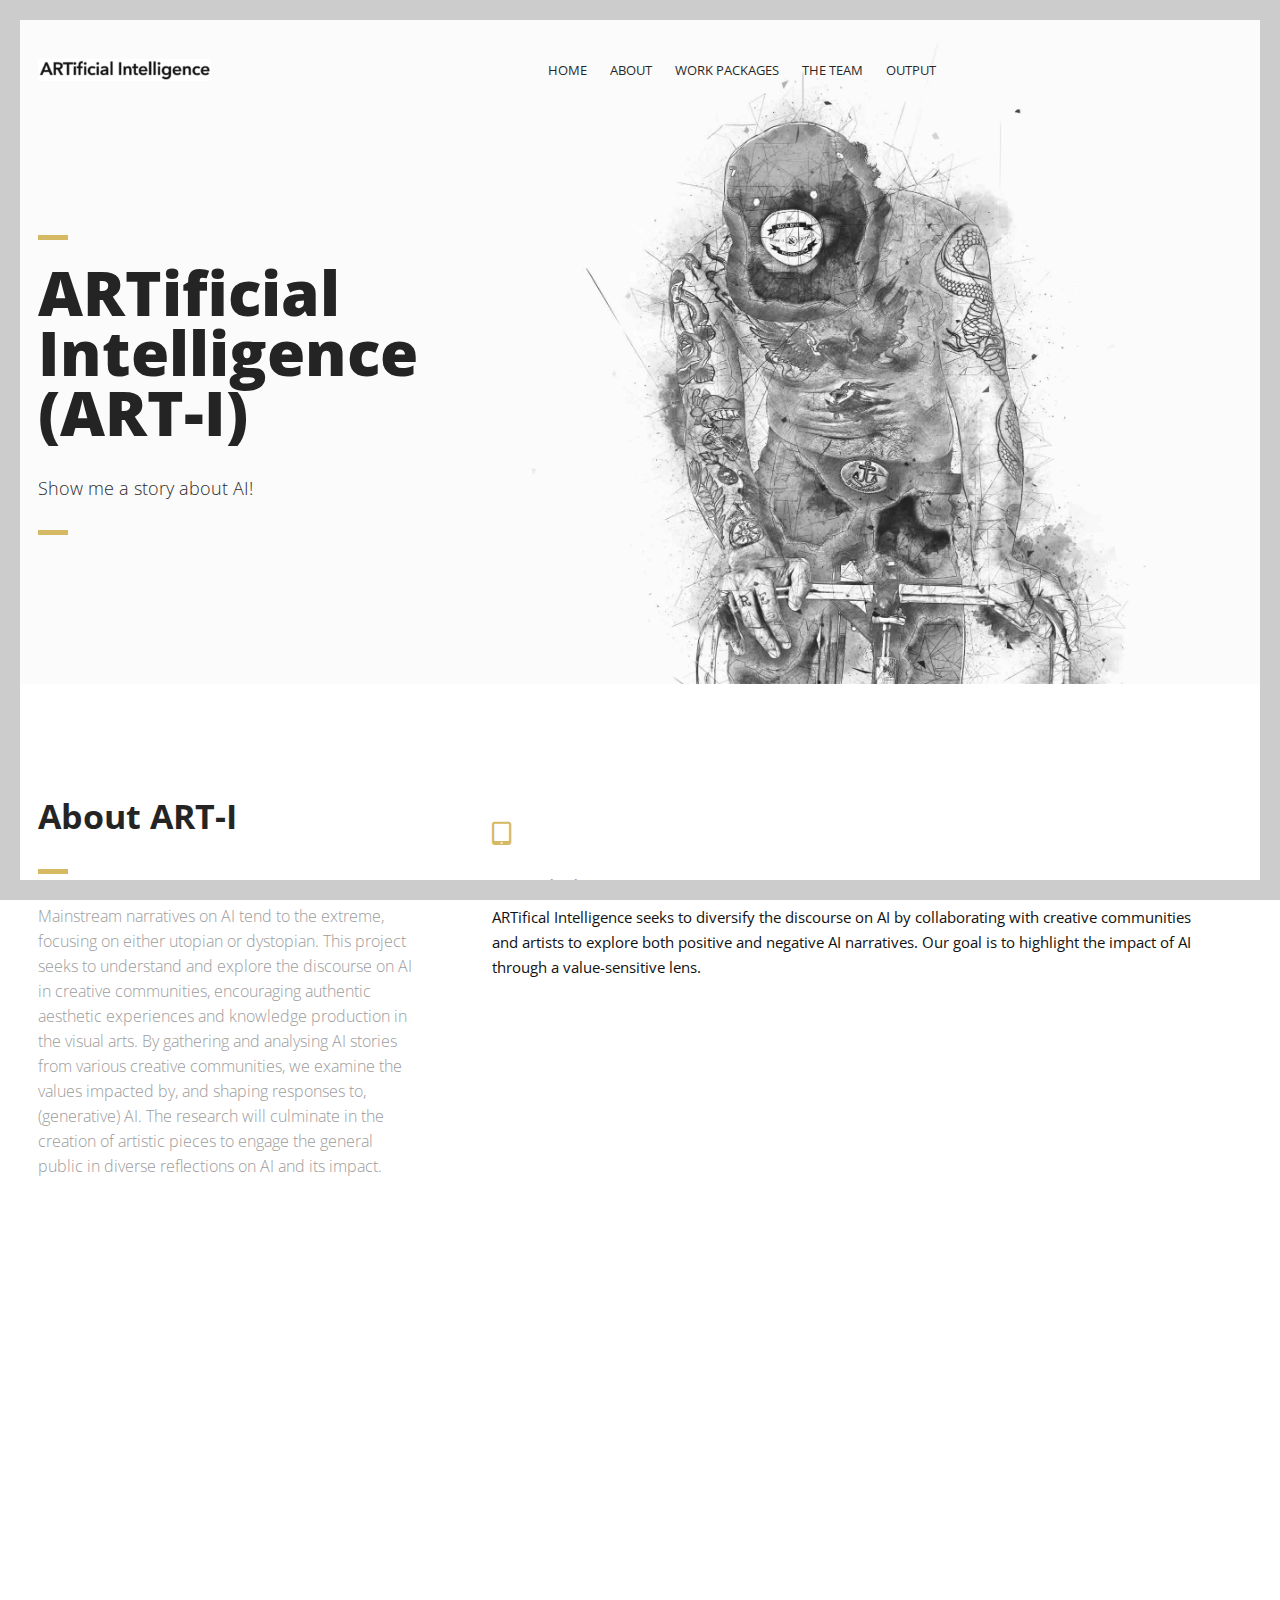
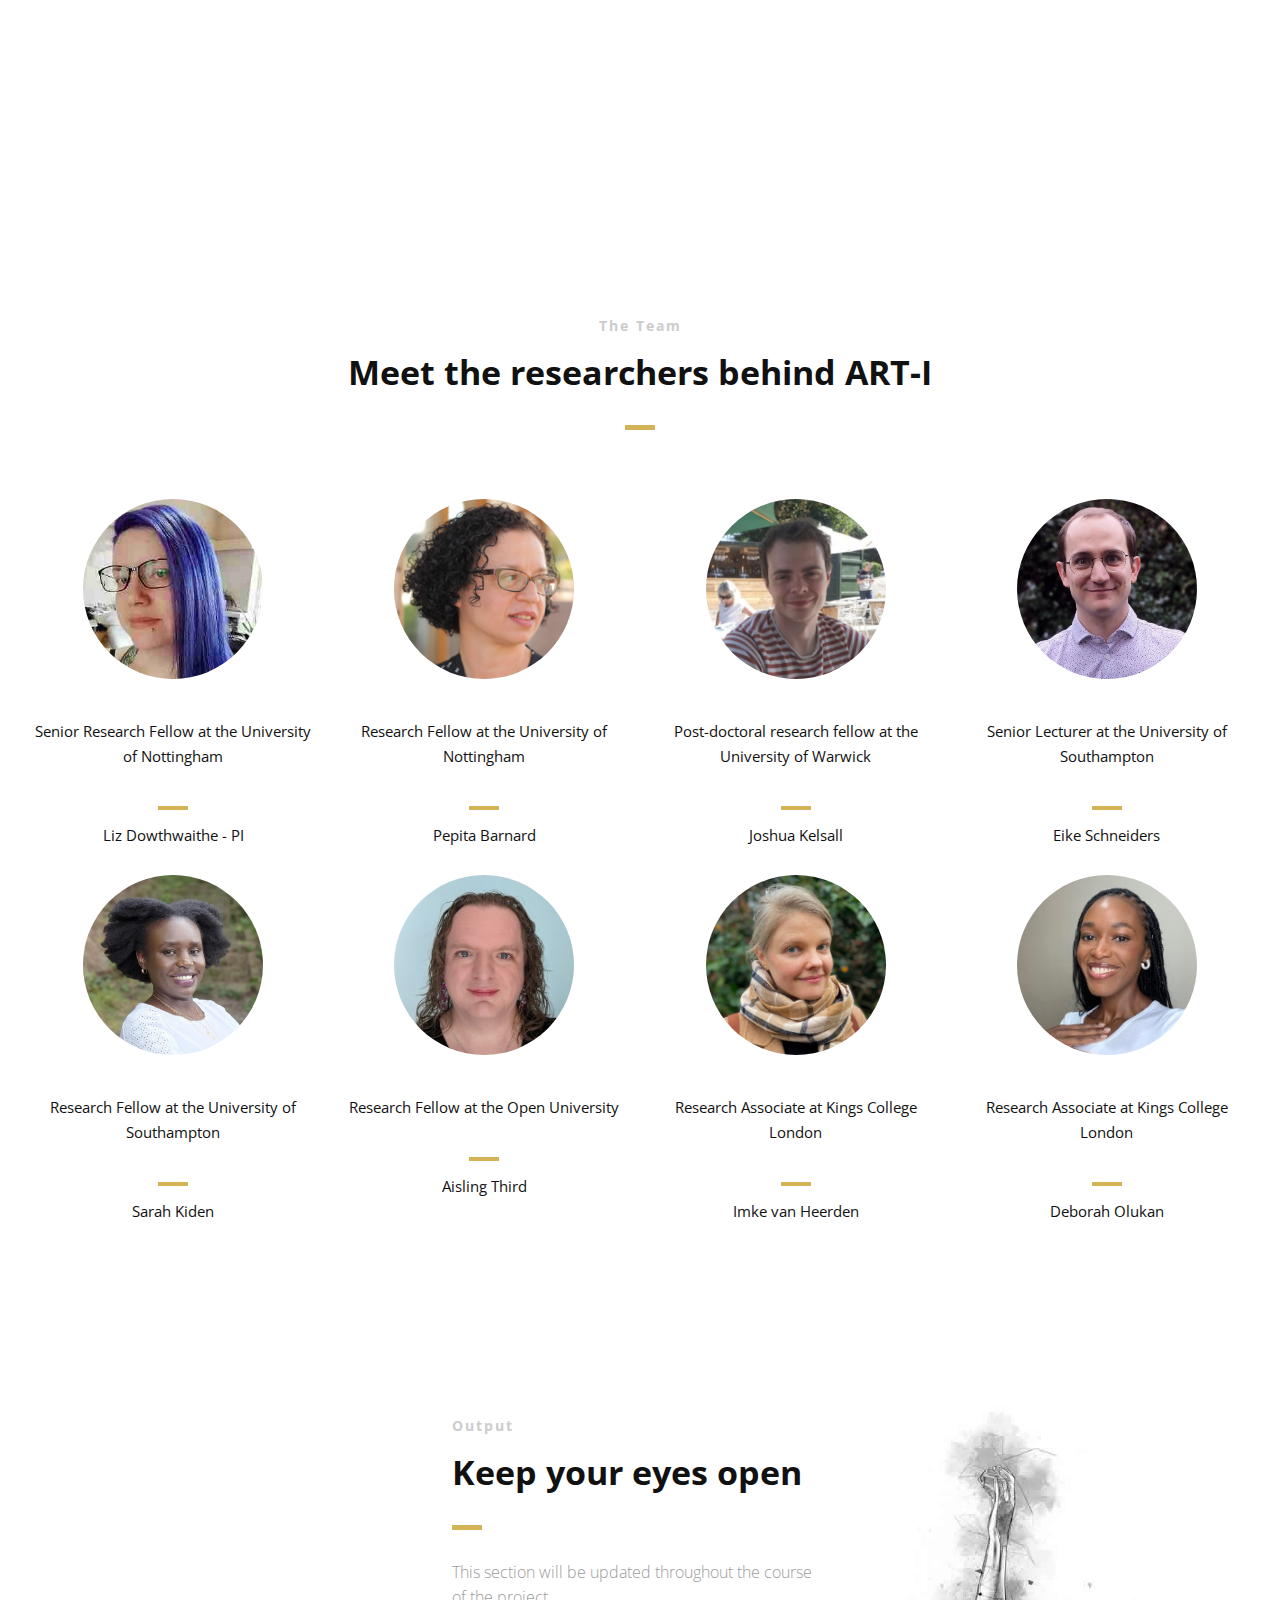
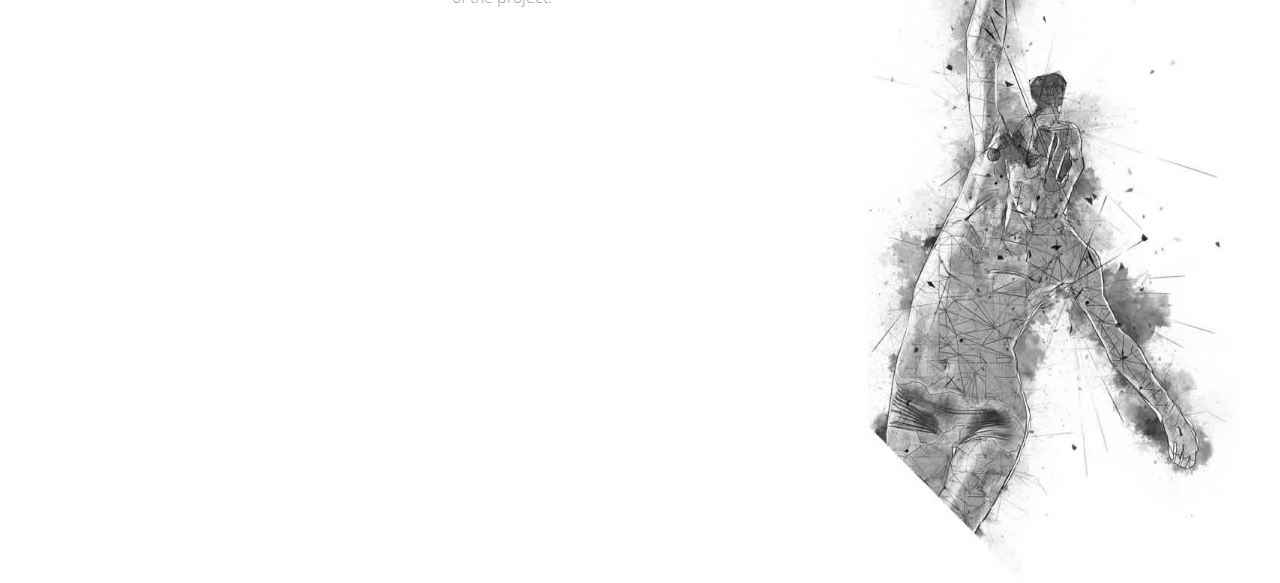
==== commit 8bd652d1: "Update index.html" ====
--- a/index.html
+++ b/index.html
@@ -59,11 +59,11 @@
                     <div id="logo">
 
                         <!--Logo that is shown on the banner-->
-                        <img src="images/ART-I-Logo.png" id="banner-logo" alt="Landing Page"/>
+                        <a href="#banner"><img src="images/ART-I-Logo.png" id="banner-logo" alt="Landing Page"/></a>
                         <!--End of Banner Logo-->
 
                         <!--The Logo that is shown on the sticky Navigation Bar-->
-                        <img src="images/ART-I-Logo.png" id="navigation-logo" alt="Landing Page"/>
+                        <a href="#banner"><img src="images/ART-I-Logo.png" id="navigation-logo" alt="Landing Page"/></a>
                         <!--End of Navigation Logo-->
 
                     </div>
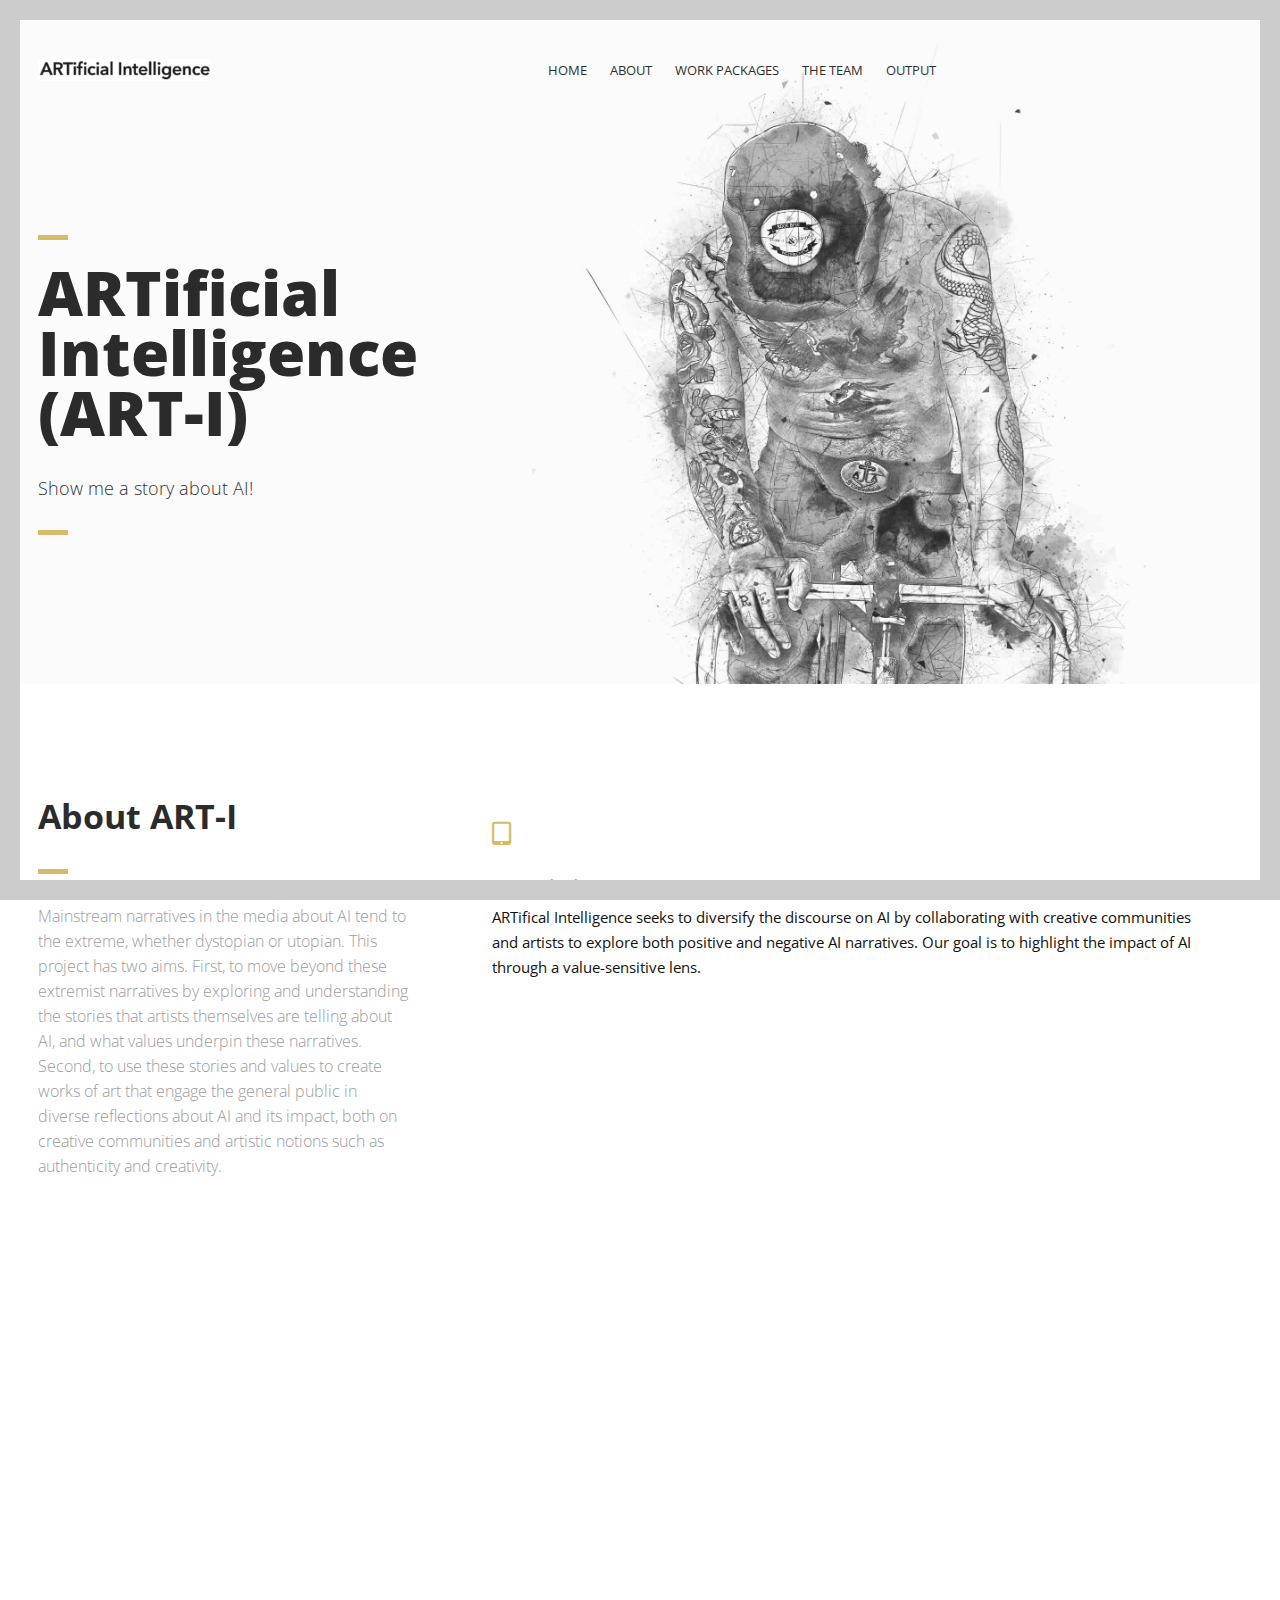
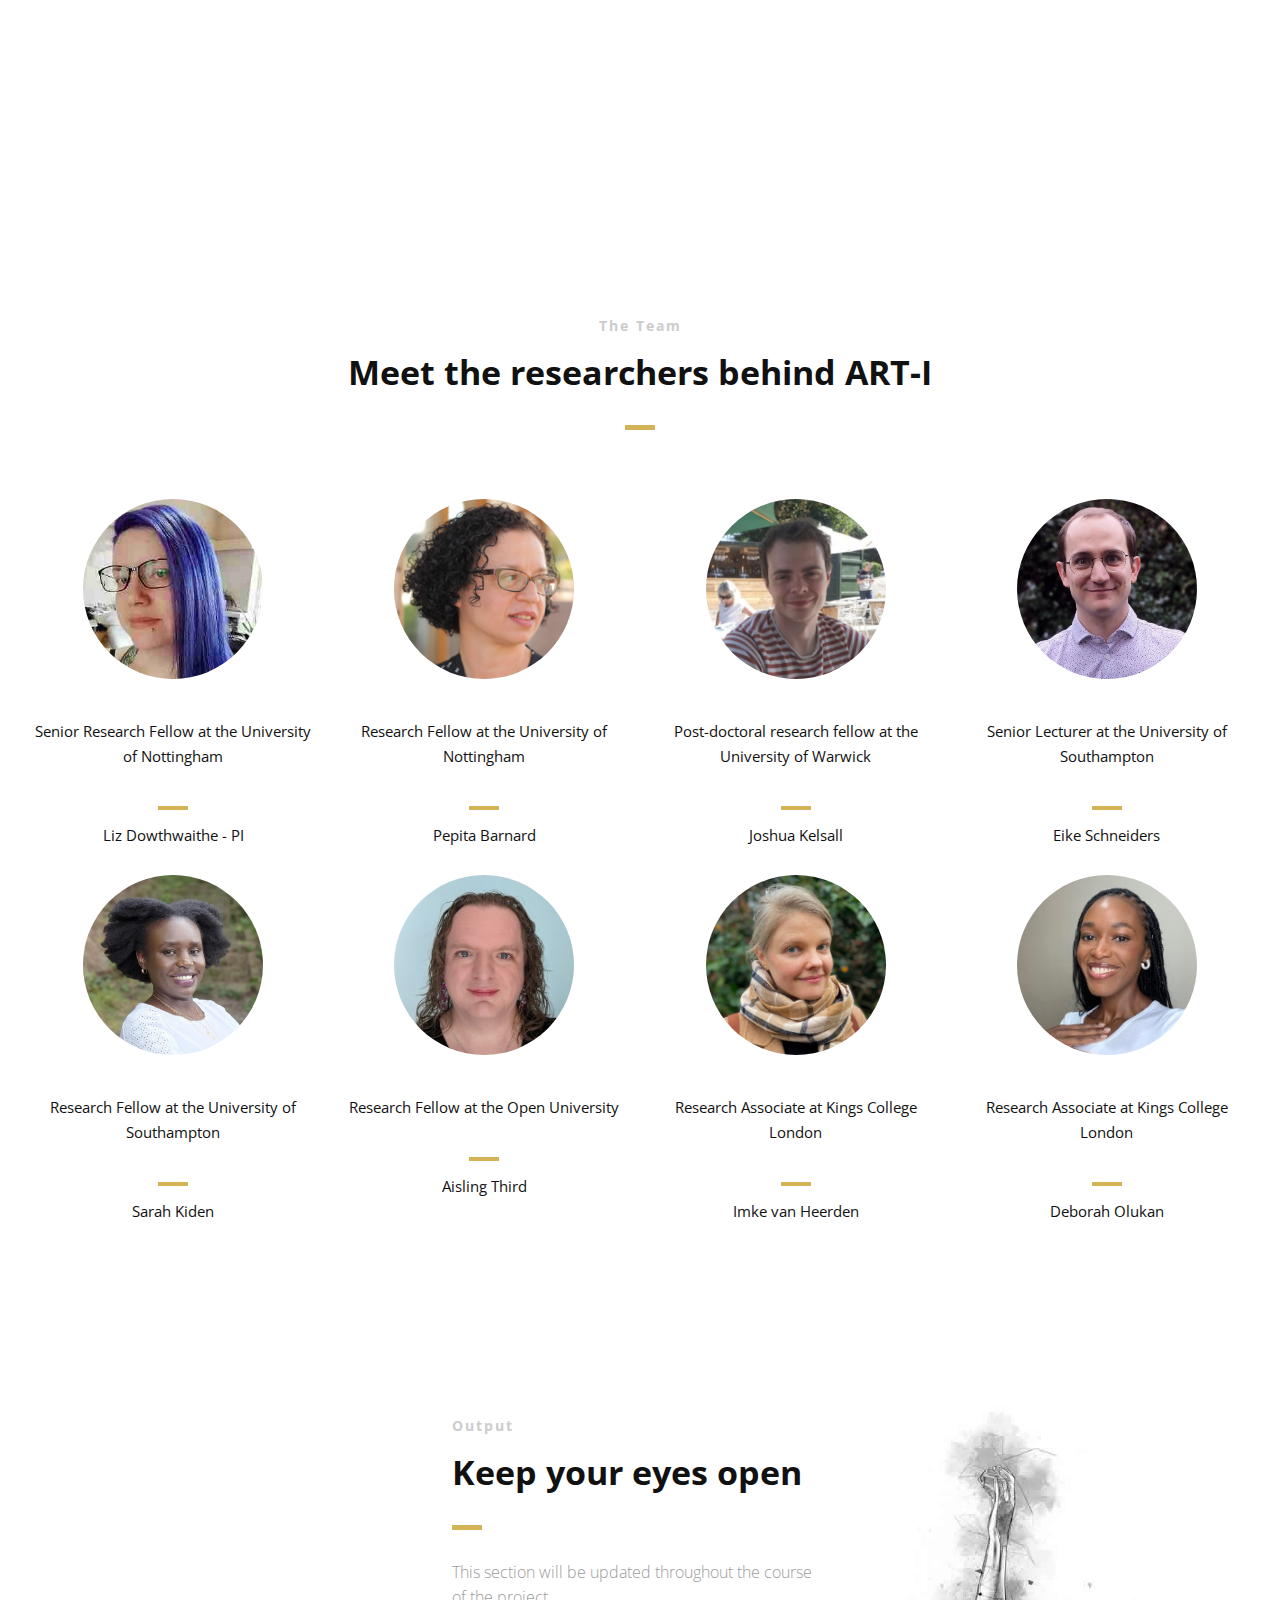
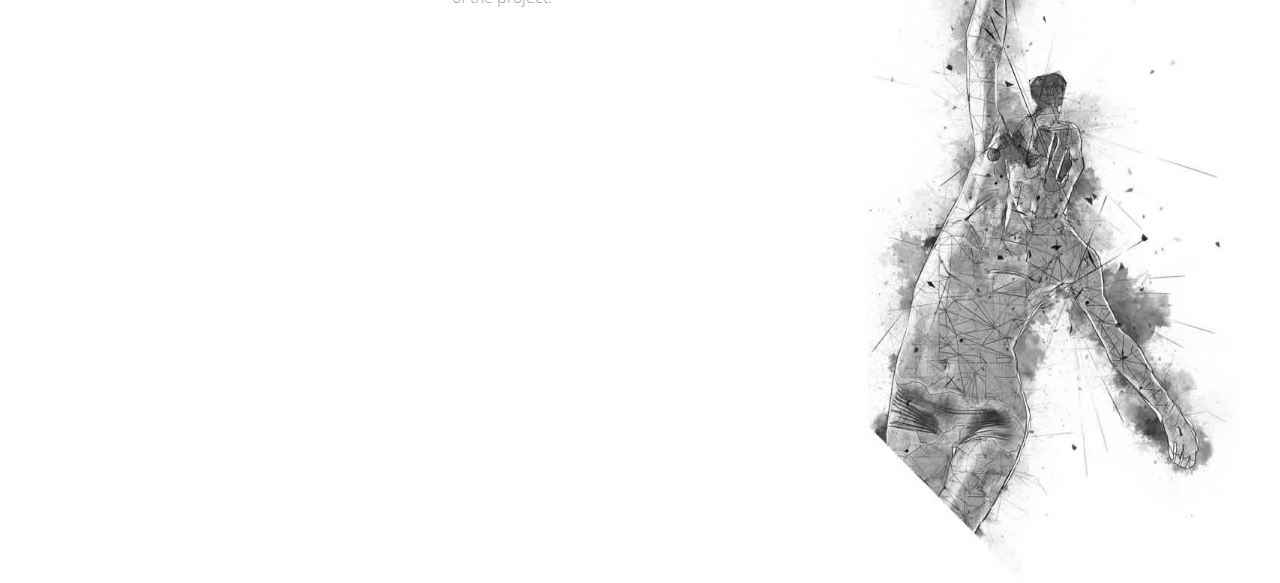
==== commit 7ba1219e: "New About text" ====
--- a/index.html
+++ b/index.html
@@ -157,7 +157,8 @@
                     <div class="section-heading">
                         <!--<h3>SUCCESS</h3>-->
                         <h2 class="section-title">About ART-I</h2>
-                        <p class="section-subtitle">Mainstream narratives on AI tend to the extreme, focusing on either utopian or dystopian. This project seeks to understand and explore the discourse on AI in creative communities, encouraging authentic aesthetic experiences and knowledge production in the visual arts. By gathering and analysing AI stories from various creative communities, we examine the values impacted by, and shaping responses to, (generative) AI. The research will culminate in the creation of artistic pieces to engage the general public in diverse reflections on AI and its impact.</p>
+                        <p class="section-subtitle">
+                        Mainstream narratives in the media about AI tend to the extreme, whether dystopian or utopian. This project has two aims. First, to move beyond these extremist narratives by exploring and understanding the stories that artists themselves are telling about AI, and what values underpin these narratives. Second, to use these stories and values to create works of art that engage the general public in diverse reflections about AI and its impact, both on creative communities and artistic notions such as authenticity and creativity.</p>
                     </div>
 
                 </div>
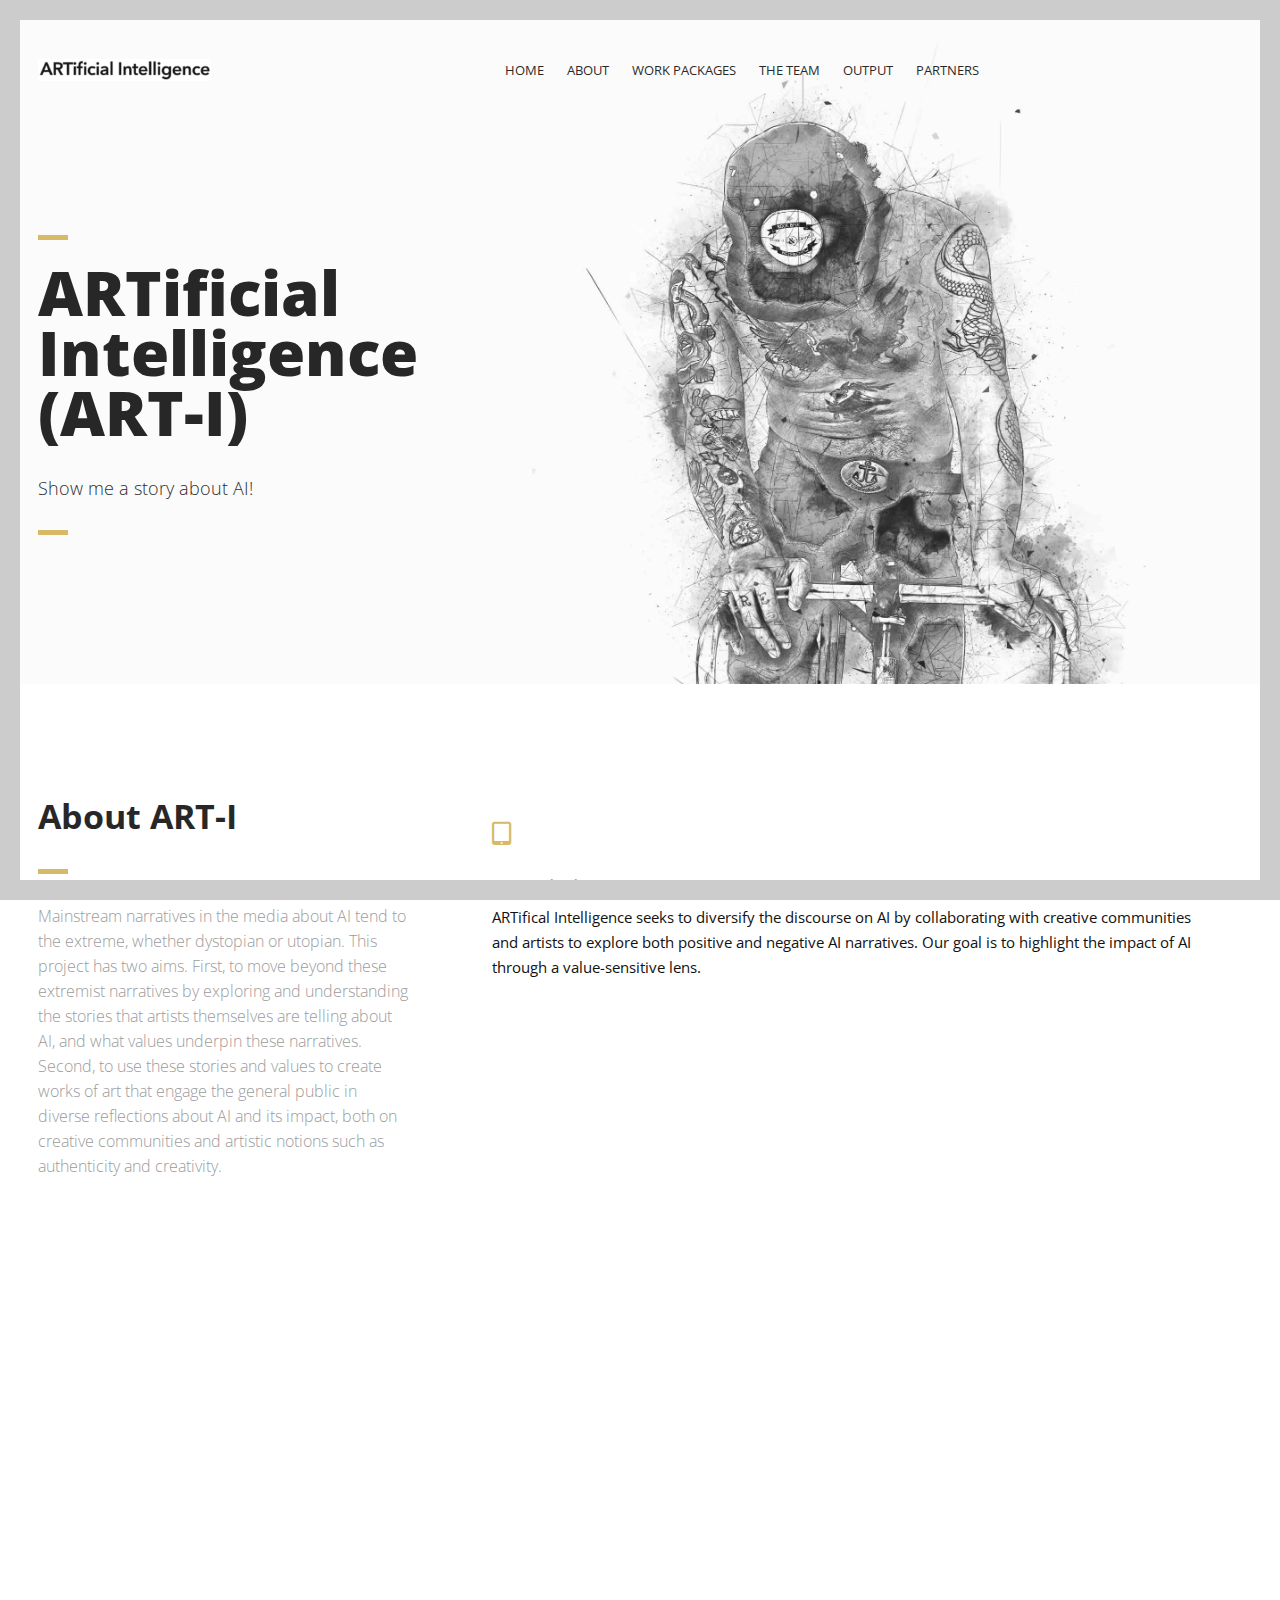
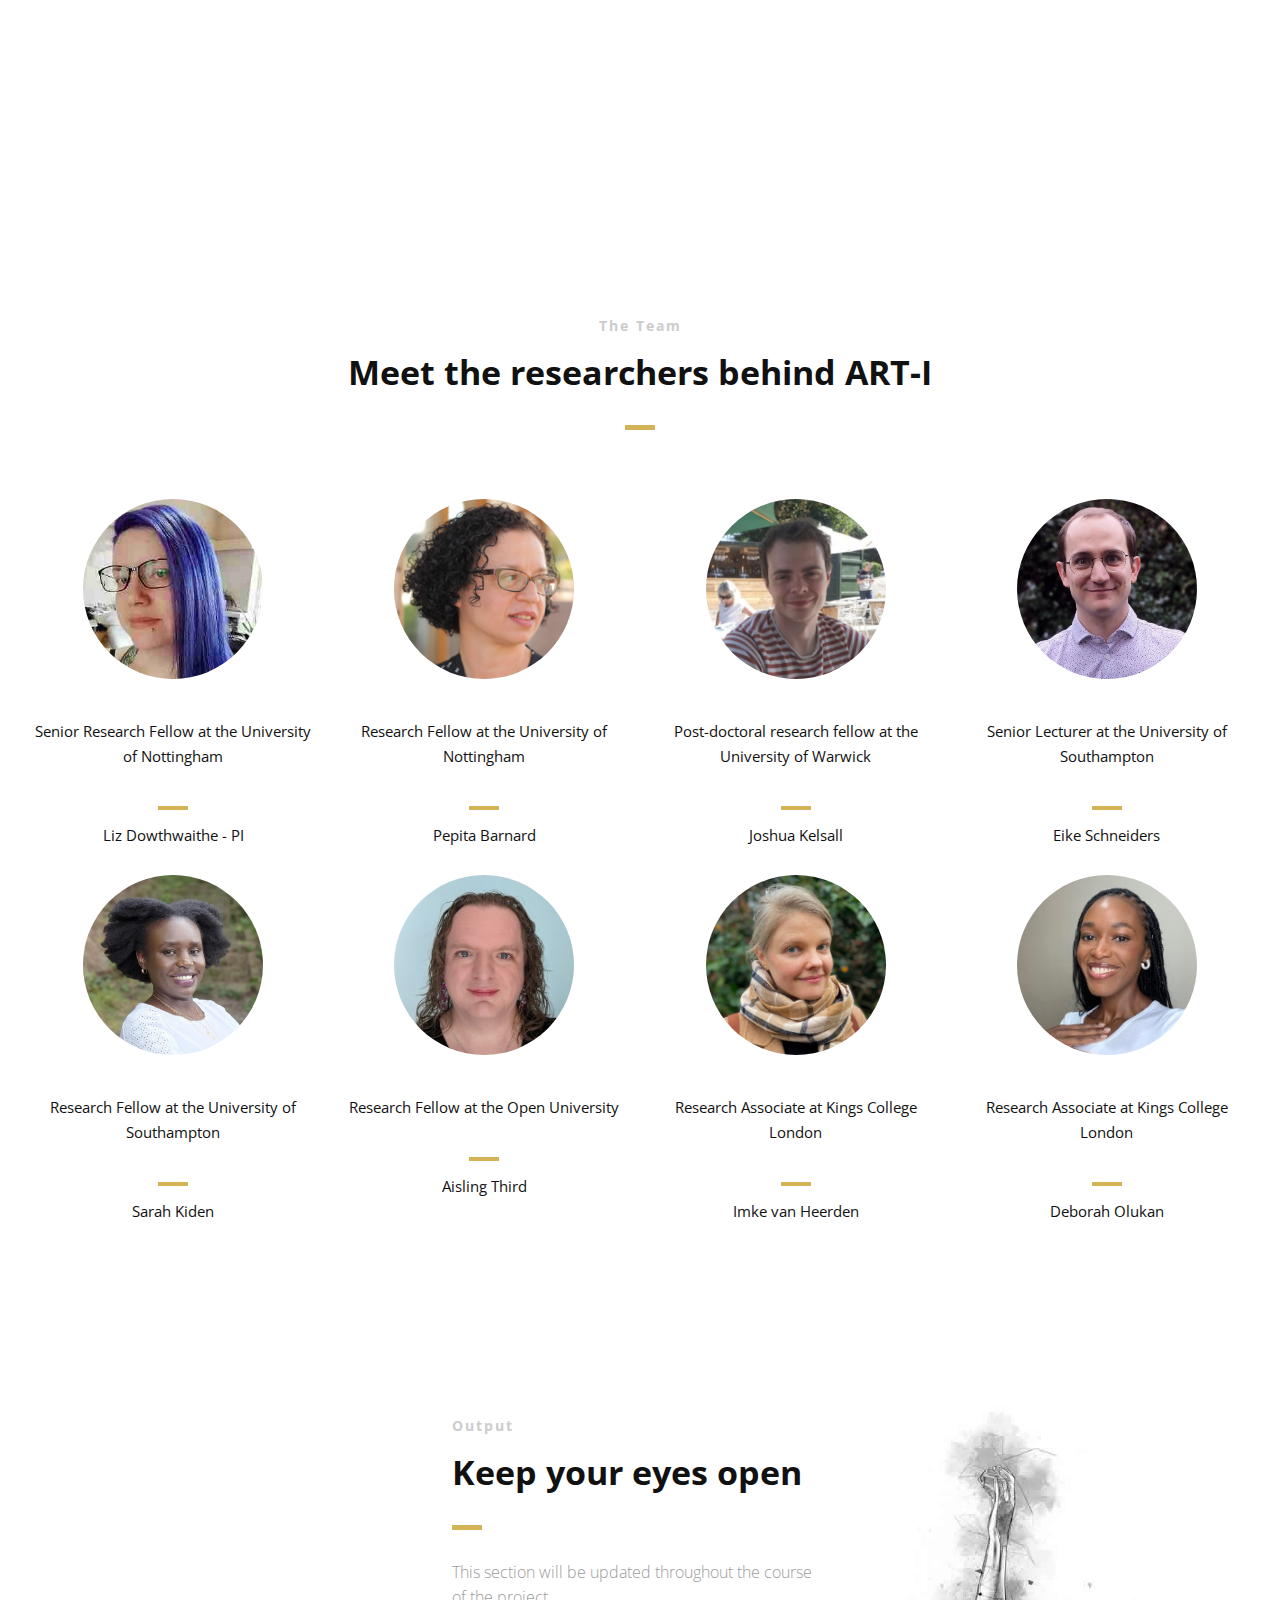
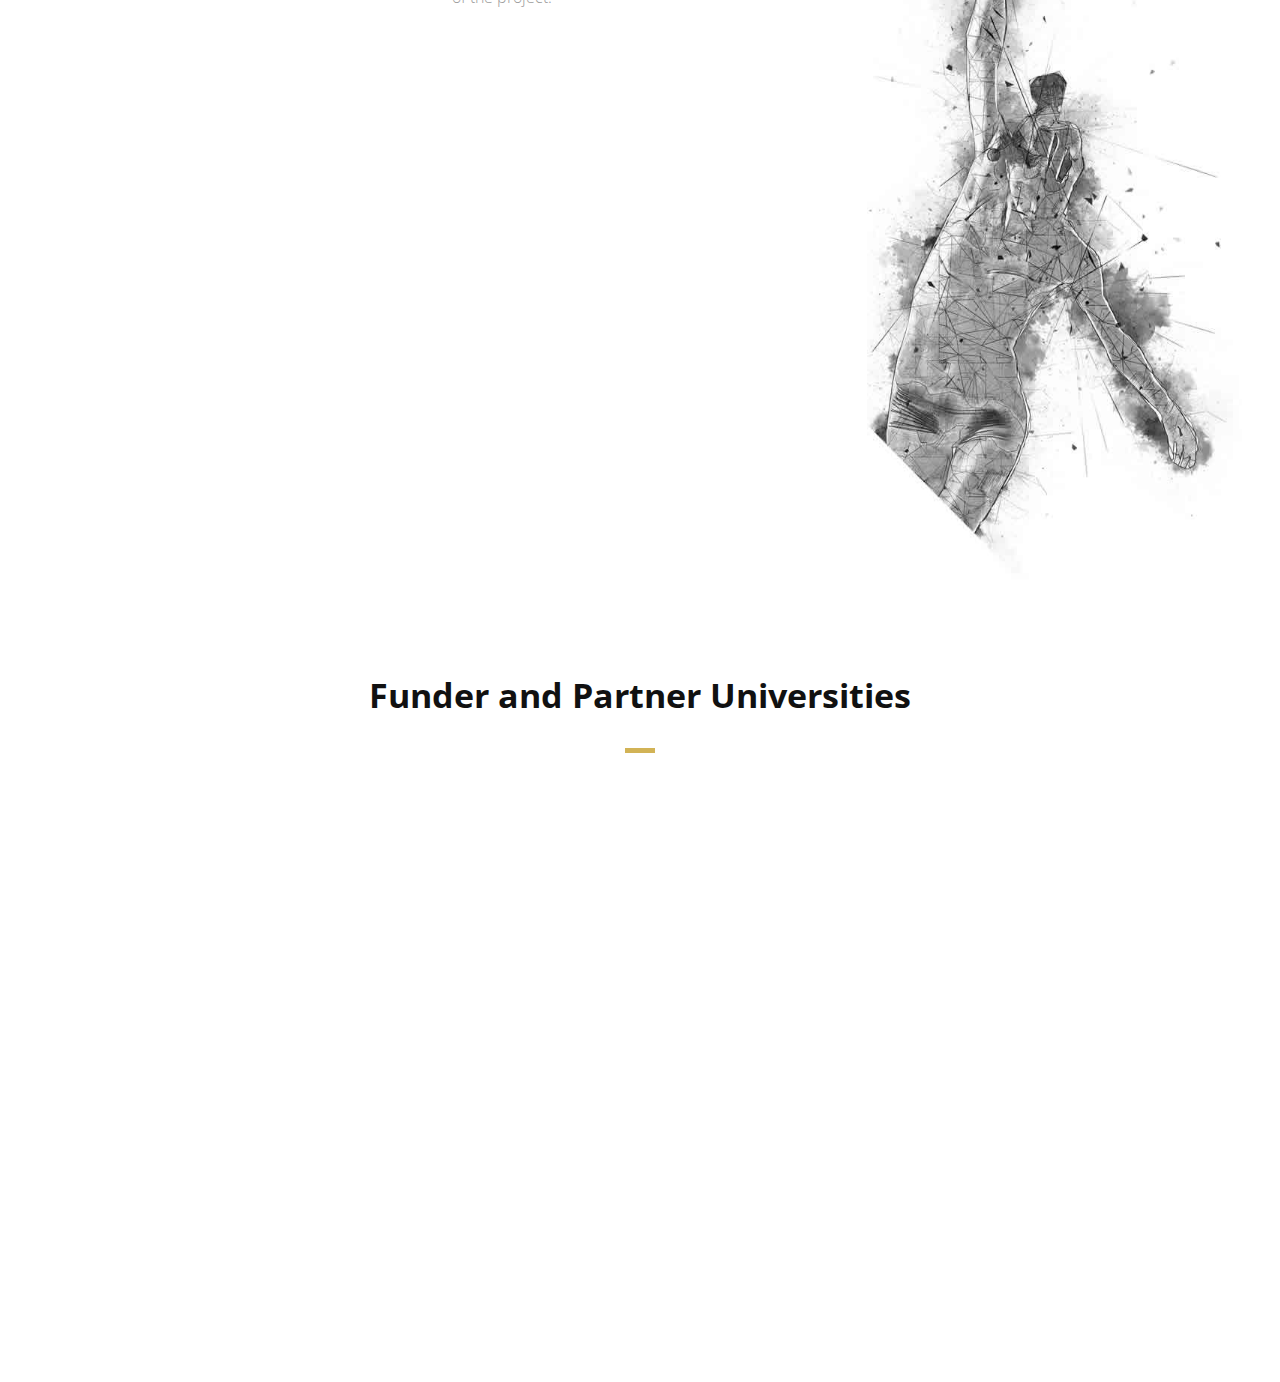
==== commit d18acd11: "Update" ====
--- a/index.html
+++ b/index.html
@@ -108,6 +108,9 @@
                             </li>
                             <li>
                                 <a href="#services">Output</a>
+                            </li>
+                            <li>
+                                <a href="#partners">Partners</a>
                             </li>
                             <!--<li>
                                 <a href="#clients">Clients</a>
@@ -232,30 +235,7 @@
 
 
         </section>
-
-
-        <!--Gallery
-        <aside id="gallery" class="row text-center scrollto clearfix" data-featherlight-gallery
-                 data-featherlight-filter="a">
-
-                <a href="images/gallery-images/gallery-image-1.jpg" data-featherlight="image" class="col-3 wow fadeIn"
-                   data-wow-delay="0.1s"><img src="images/gallery-images/gallery-image-1.jpg" alt="Landing Page"/></a>
-                <a href="images/gallery-images/gallery-image-2.jpg" data-featherlight="image" class="col-3 wow fadeIn"
-                   data-wow-delay="0.3s"><img src="images/gallery-images/gallery-image-2.jpg" alt="Landing Page"/></a>
-                <a href="images/gallery-images/gallery-image-3.jpg" data-featherlight="image" class="col-3 wow fadeIn"
-                   data-wow-delay="0.5s"><img src="images/gallery-images/gallery-image-3.jpg" alt="Landing Page"/></a>
-                <a href="images/gallery-images/gallery-image-4.jpg" data-featherlight="image" class="col-3 wow fadeIn"
-                   data-wow-delay="1.1s"><img src="images/gallery-images/gallery-image-4.jpg" alt="Landing Page"/></a>
-                <a href="images/gallery-images/gallery-image-5.jpg" data-featherlight="image" class="col-3 wow fadeIn"
-                   data-wow-delay="0.9s"><img src="images/gallery-images/gallery-image-5.jpg" alt="Landing Page"/></a>
-                <a href="images/gallery-images/gallery-image-6.jpg" data-featherlight="image" class="col-3 wow fadeIn"
-                   data-wow-delay="0.7s"><img src="images/gallery-images/gallery-image-6.jpg" alt="Landing Page"/></a>
-
-        </aside>
-        End of Gallery-->
-
-
-        
+    
 
 
         </div>
@@ -386,6 +366,33 @@
 
             </div>
         </div>
+
+
+
+        <aside id="partners" class="row text-center scrollto clearfix" data-featherlight-gallery
+                 data-featherlight-filter="a">
+            <div class="section-heading">
+                <!--<h3>Funder and Partner Universities</h3>-->
+                <h2 class="section-title">Funder and Partner Universities</h2>
+                <!--<p class="section-subtitle">This section will be updated throughout the course of the project.</p>-->
+            </div>
+
+
+                <a href="images/logos/RAiUK.png" data-featherlight="image" class="col-3 wow fadeIn"
+                   data-wow-delay="0.1s"><img src="images/logos/RAiUK.png" alt="Landing Page"/></a>
+                <a href="images/logos/Notts.png" data-featherlight="image" class="col-3 wow fadeIn"
+                   data-wow-delay="0.3s"><img src="images/logos/Notts.png" alt="Landing Page"/></a>
+                <a href="images/logos/Soton.png" data-featherlight="image" class="col-3 wow fadeIn"
+                   data-wow-delay="0.5s"><img src="images/logos/Soton.png" alt="Landing Page"/></a>
+                <a href="images/logos/Open.png" data-featherlight="image" class="col-3 wow fadeIn"
+                   data-wow-delay="1.1s"><img src="images/logos/Open.png" alt="Landing Page"/></a>
+                <a href="images/logos/Warwick.png" data-featherlight="image" class="col-3 wow fadeIn"
+                   data-wow-delay="0.9s"><img src="images/logos/Warwick.png" alt="Landing Page"/></a>
+                <a href="images/logos/Kings.png" data-featherlight="image" class="col-3 wow fadeIn"
+                   data-wow-delay="0.7s"><img src="images/logos/Kings.png" alt="Landing Page"/></a>
+
+        </aside>
+
 
     </main>
     <!--End Main Content Area-->
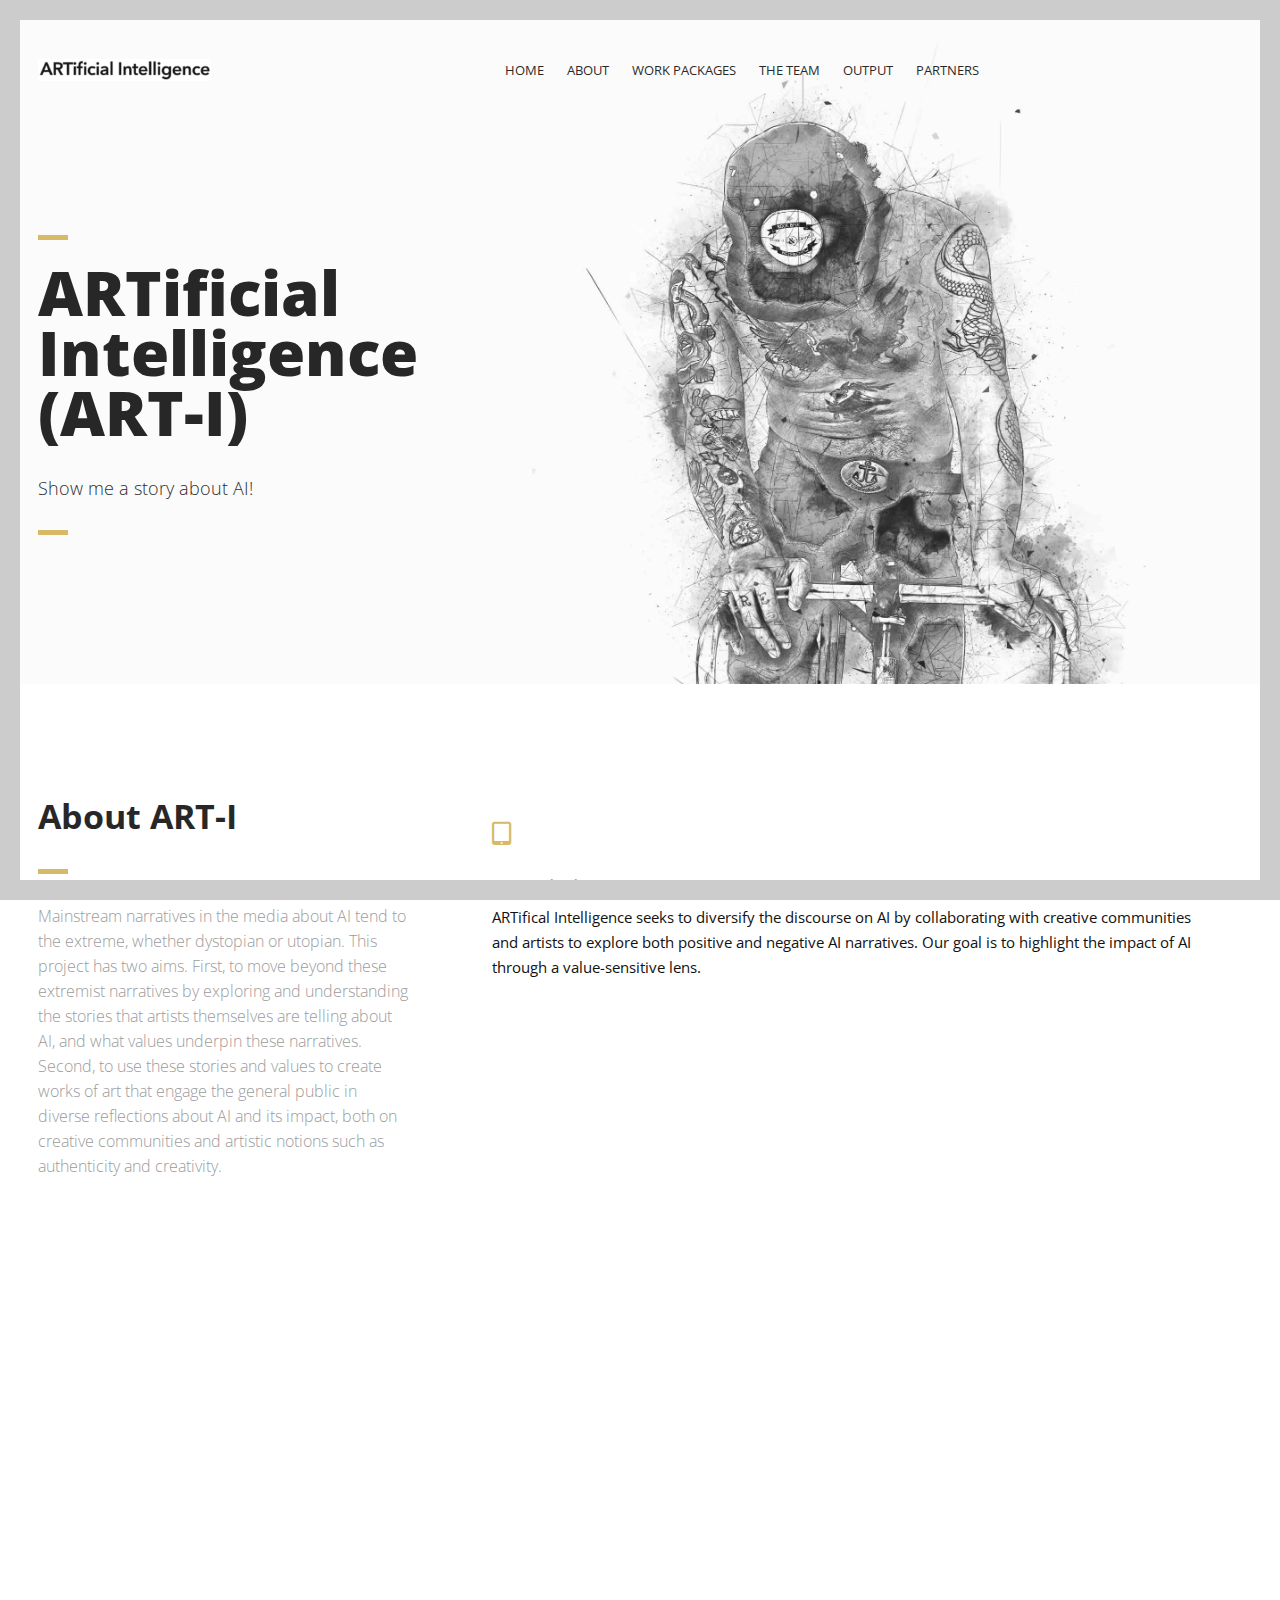
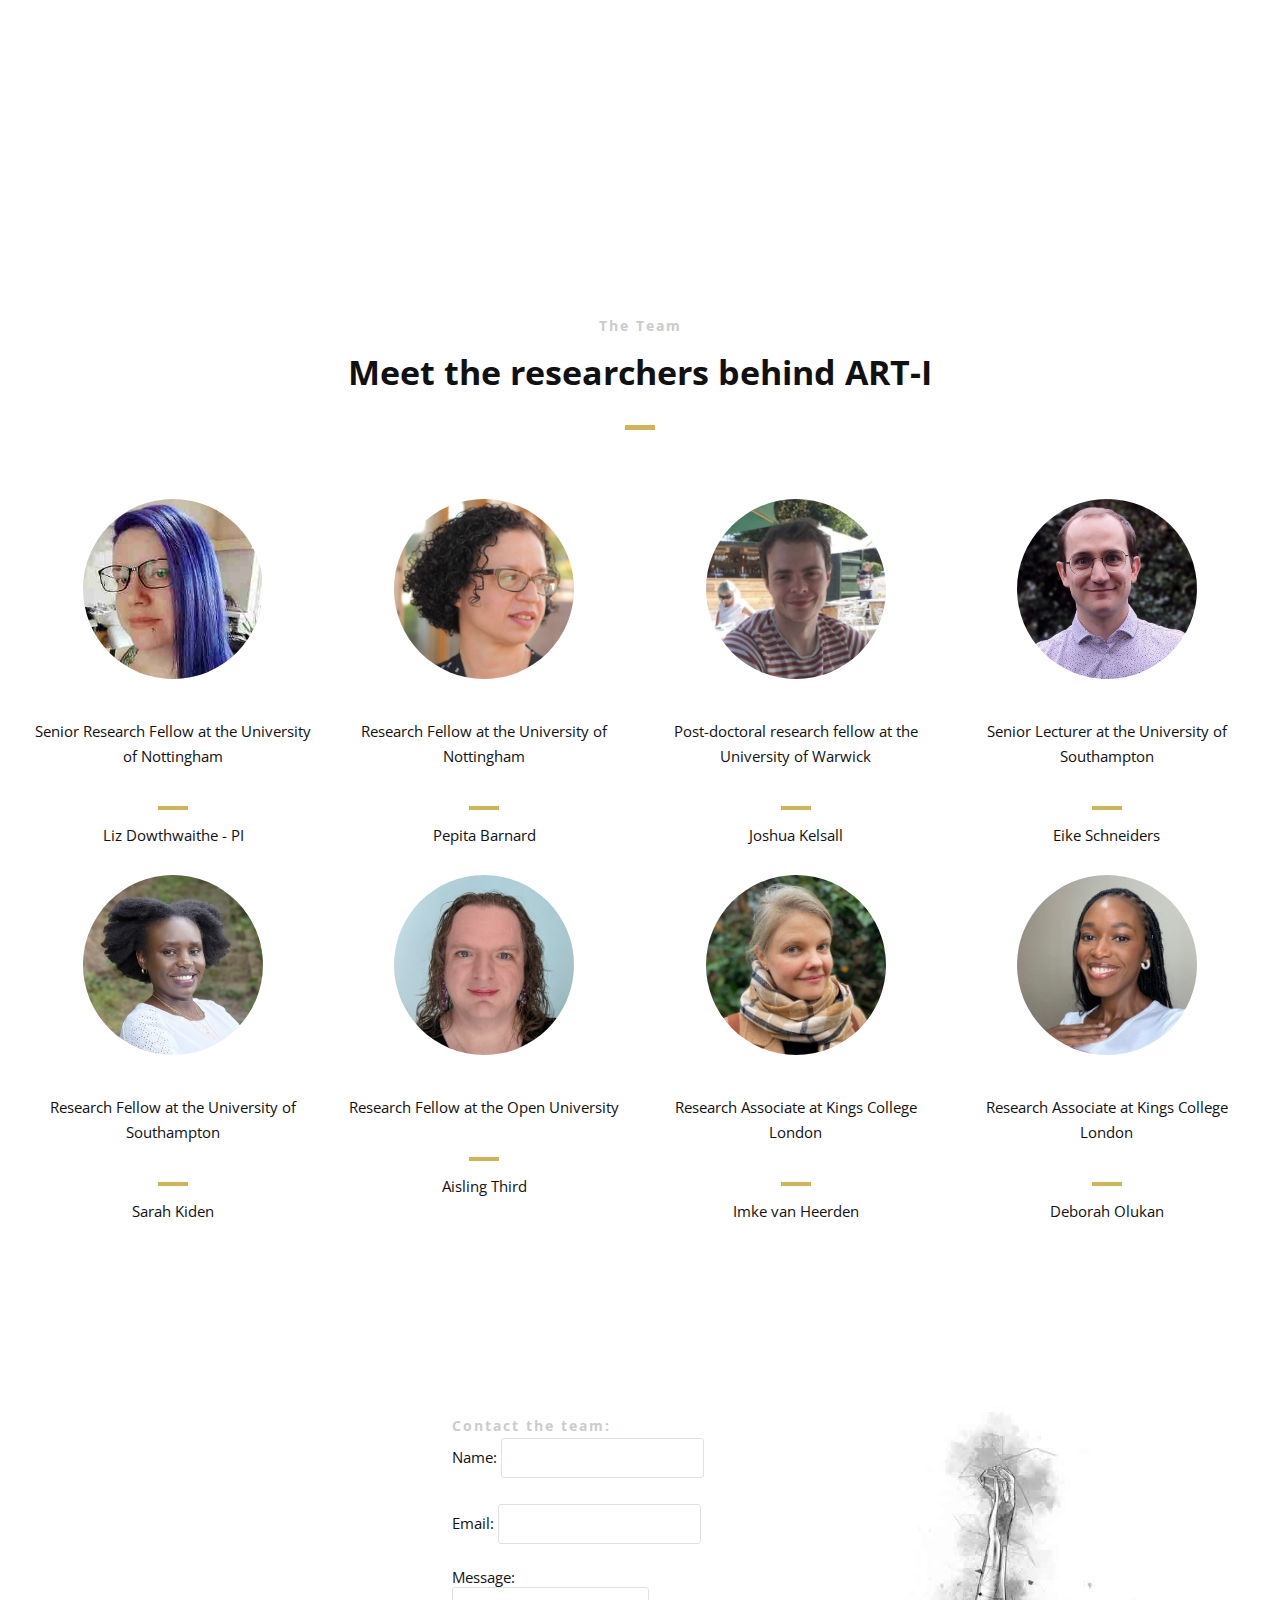
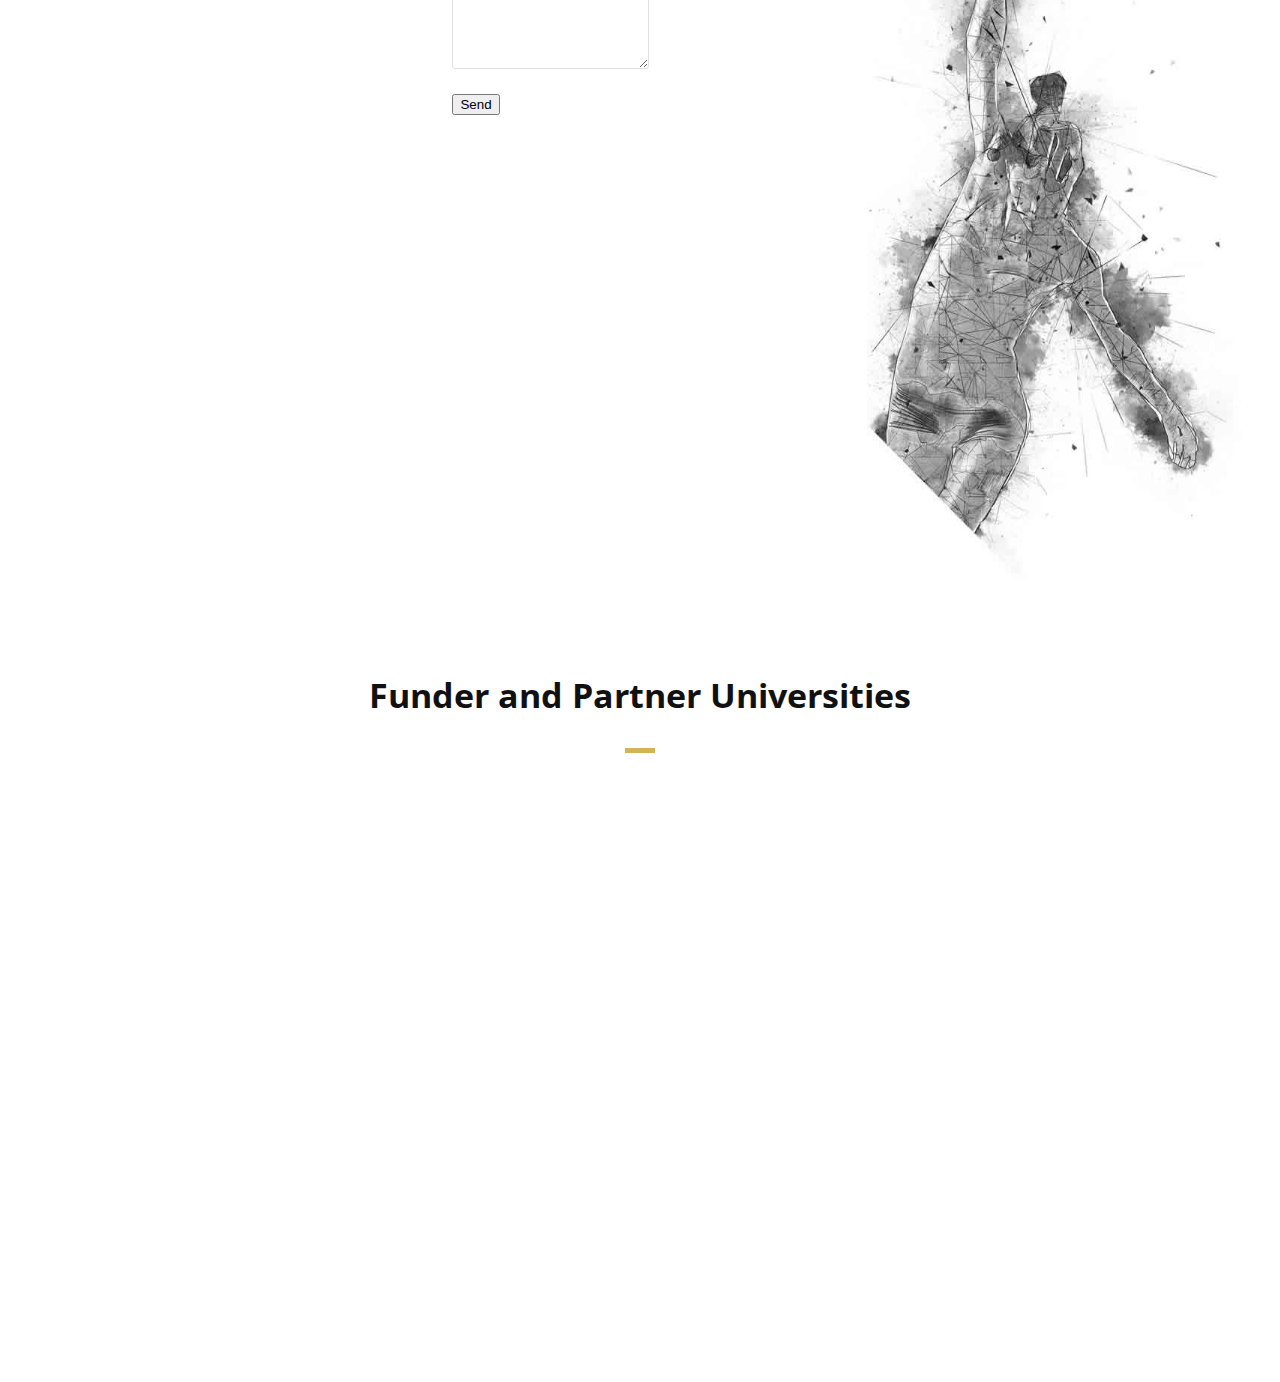
==== commit 92ecd25f: "contact form" ====
--- a/index.html
+++ b/index.html
@@ -340,9 +340,21 @@
                 <!--Content of the Right Side-->
                 <div class="col-3">
                     <div class="section-heading">
-                        <h3>Output</h3>
-                        <h2 class="section-title">Keep your eyes open</h2>
-                        <p class="section-subtitle">This section will be updated throughout the course of the project.</p>
+                        <h3>Contact the team:</h3>
+                        <!--<h2 class="section-title">Keep your eyes open</h2>
+                        <p class="section-subtitle">This section will be updated throughout the course of the project.</p>-->
+                            <form action="send_mail.php" method="post">
+                                <label for="name">Name:</label>
+                                <input type="text" id="name" name="name" required><br><br>
+                                
+                                <label for="email">Email:</label>
+                                <input type="email" id="email" name="email" required><br><br>
+                                
+                                <label for="message">Message:</label><br>
+                                <textarea id="message" name="message" rows="4" required></textarea><br><br>
+                                
+                                <button type="submit">Send</button>
+                            </form>
                     </div>
                     <!--<p>Sed ut perspiciatis unde omnis iste natus error sit voluptatem accusantium doloremque laudantium,
                         totam rem aperiam, eaque ipsa quae ab illo inventore veritatis et quasi architecto beatae vitae
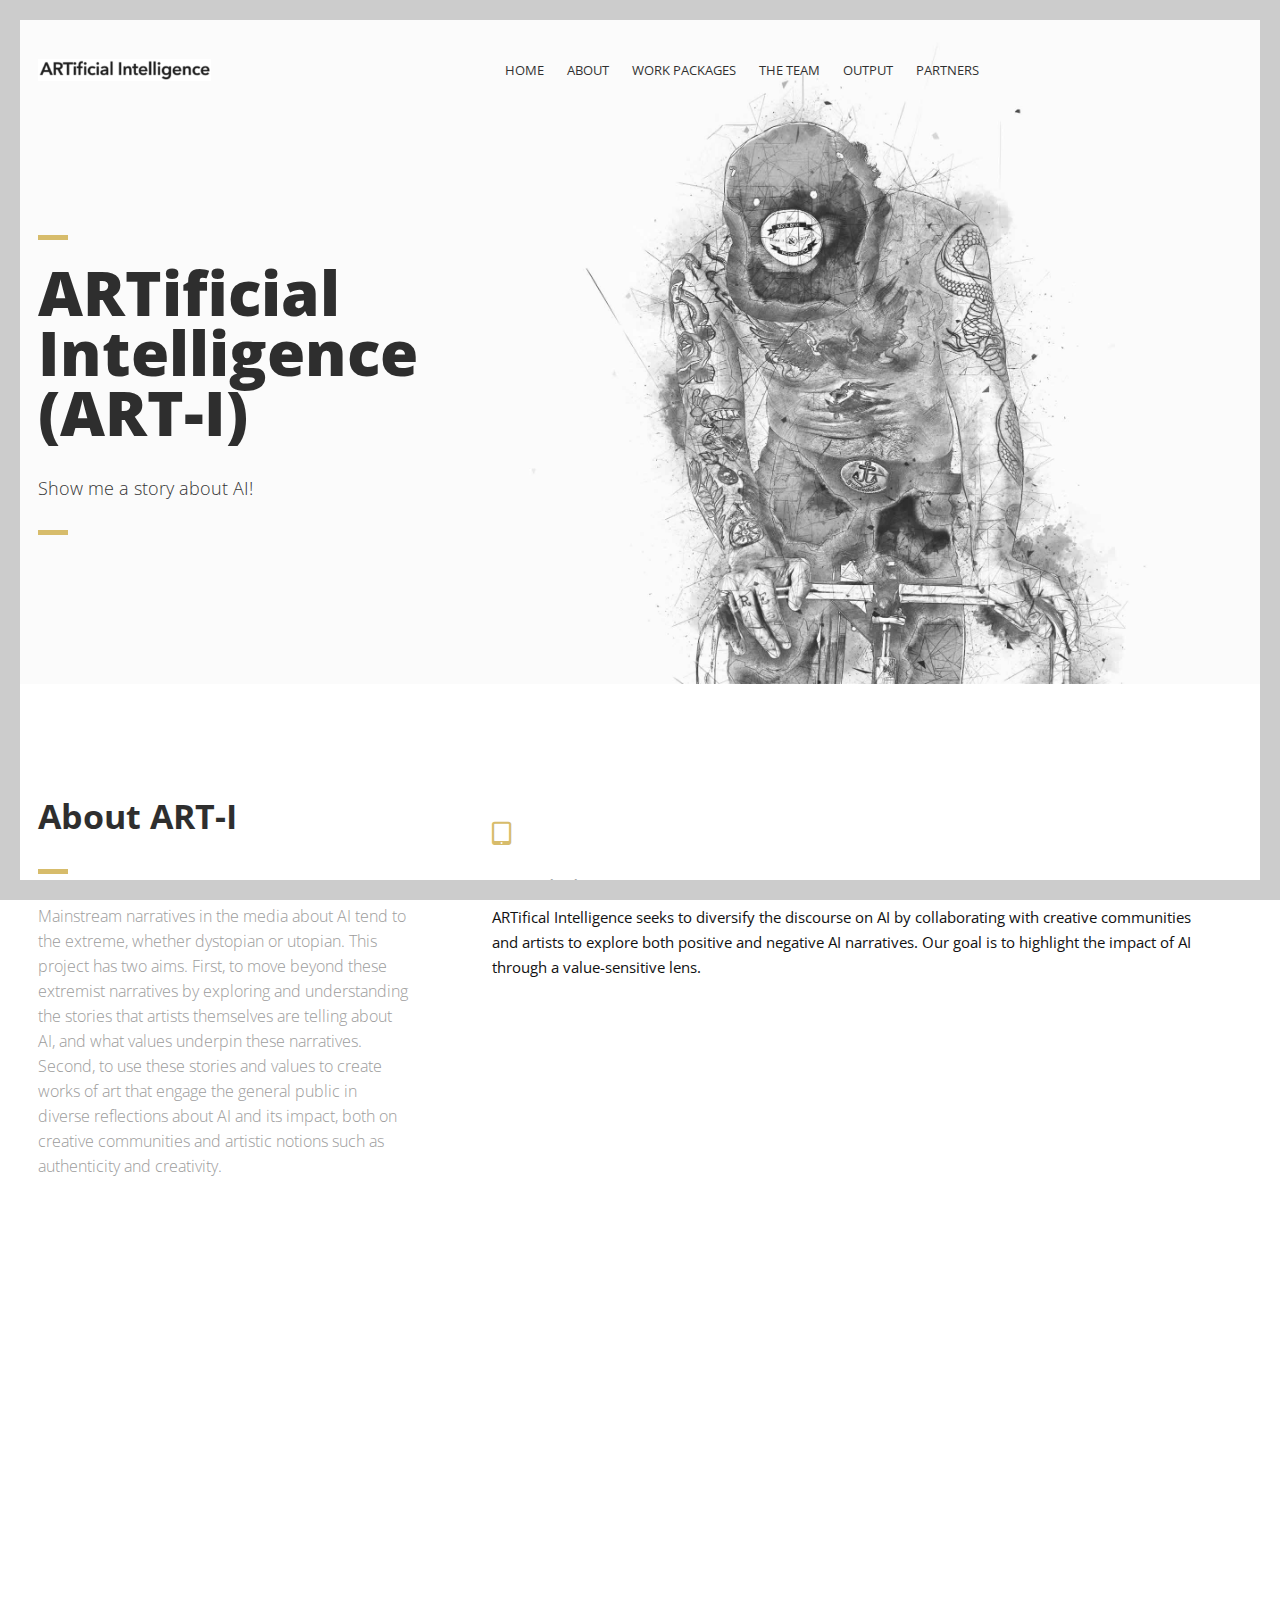
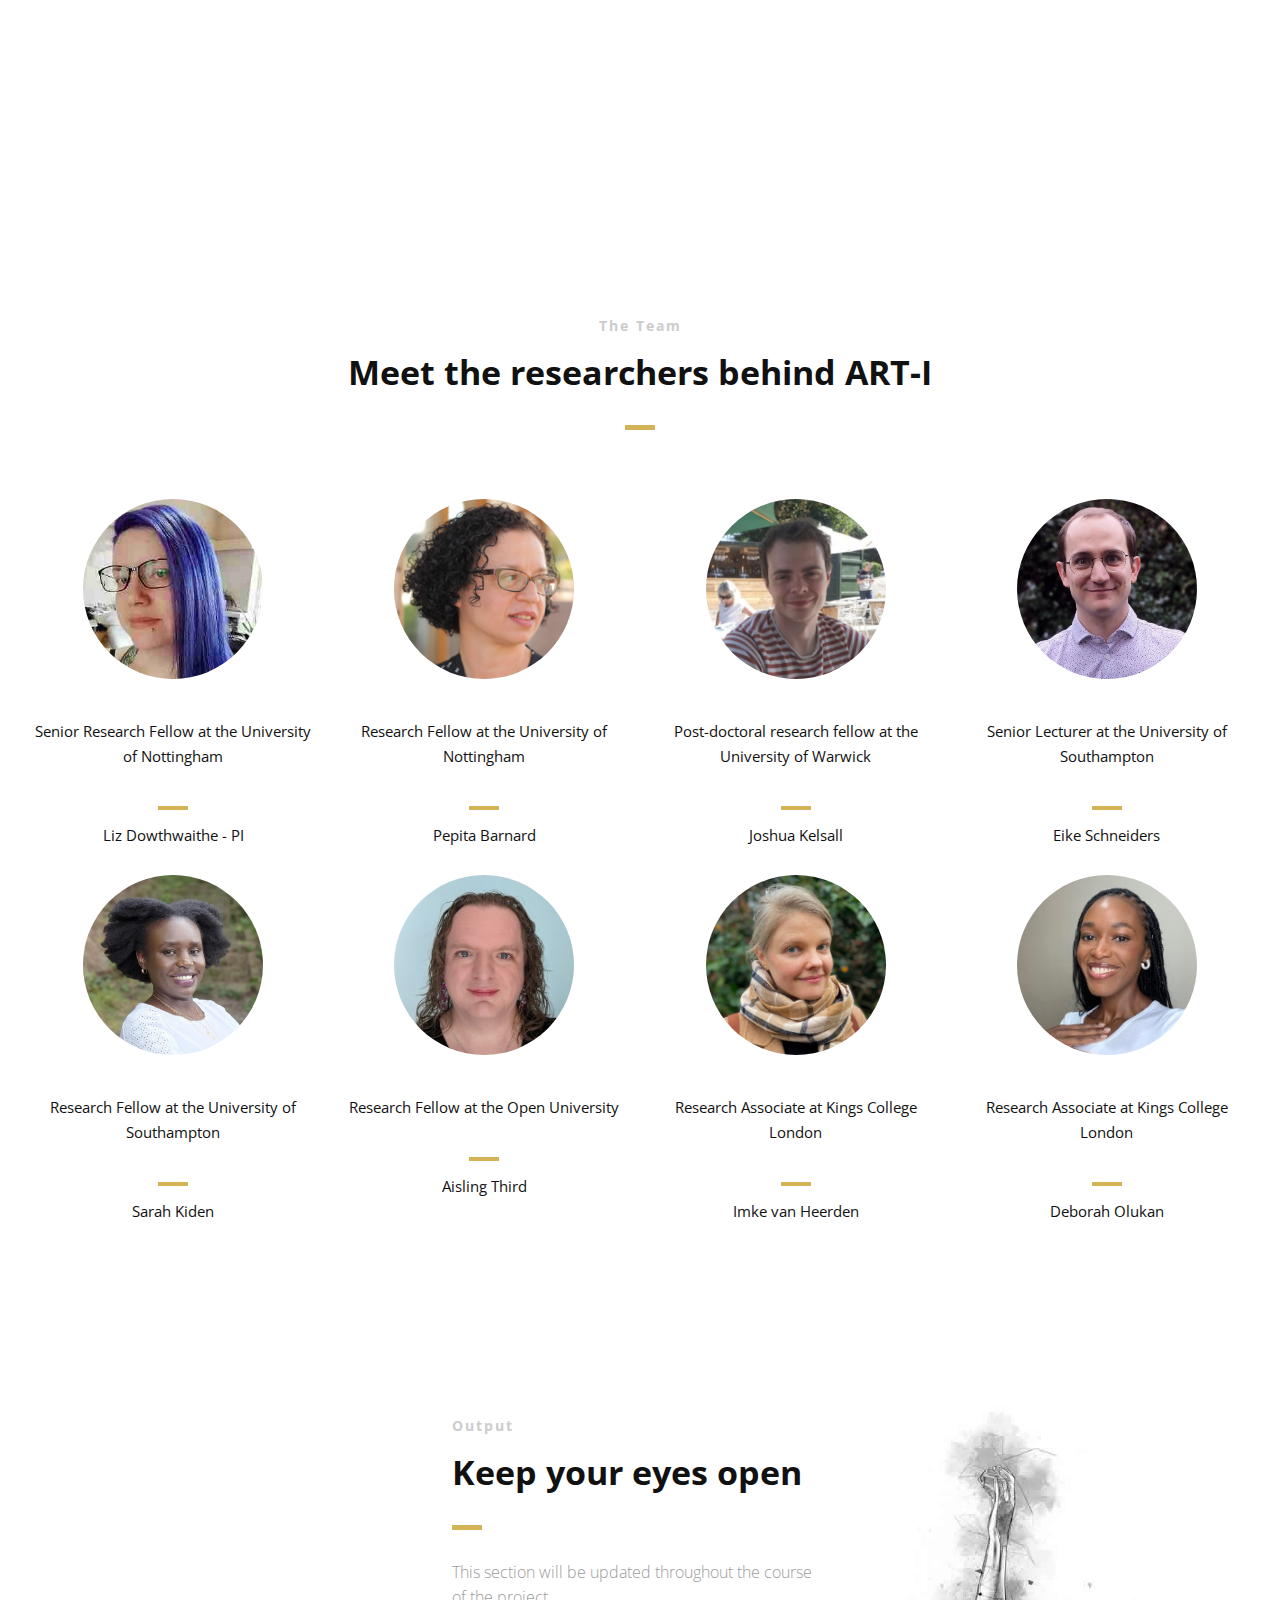
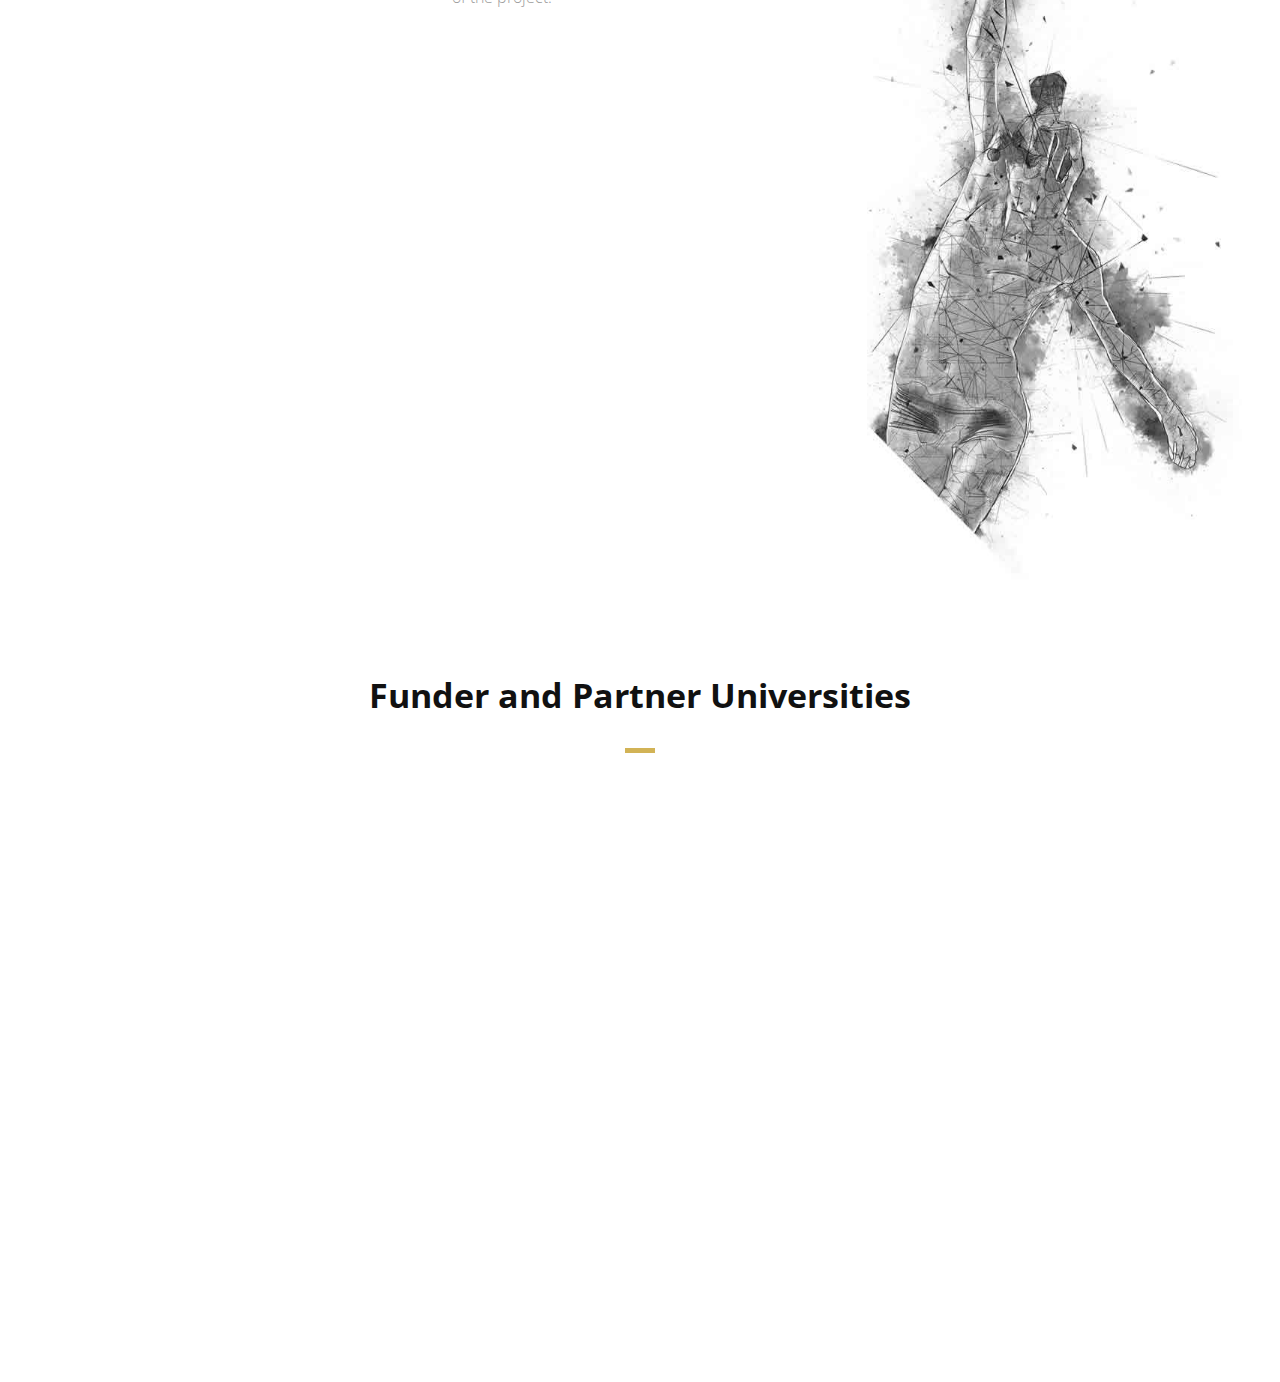
==== commit 59f33f6b: "Update index.html" ====
--- a/index.html
+++ b/index.html
@@ -340,21 +340,9 @@
                 <!--Content of the Right Side-->
                 <div class="col-3">
                     <div class="section-heading">
-                        <h3>Contact the team:</h3>
-                        <!--<h2 class="section-title">Keep your eyes open</h2>
-                        <p class="section-subtitle">This section will be updated throughout the course of the project.</p>-->
-                            <form action="send_mail.php" method="post">
-                                <label for="name">Name:</label>
-                                <input type="text" id="name" name="name" required><br><br>
-                                
-                                <label for="email">Email:</label>
-                                <input type="email" id="email" name="email" required><br><br>
-                                
-                                <label for="message">Message:</label><br>
-                                <textarea id="message" name="message" rows="4" required></textarea><br><br>
-                                
-                                <button type="submit">Send</button>
-                            </form>
+                        <h3>Output</h3>
+                        <h2 class="section-title">Keep your eyes open</h2>
+                        <p class="section-subtitle">This section will be updated throughout the course of the project.</p>
                     </div>
                     <!--<p>Sed ut perspiciatis unde omnis iste natus error sit voluptatem accusantium doloremque laudantium,
                         totam rem aperiam, eaque ipsa quae ab illo inventore veritatis et quasi architecto beatae vitae
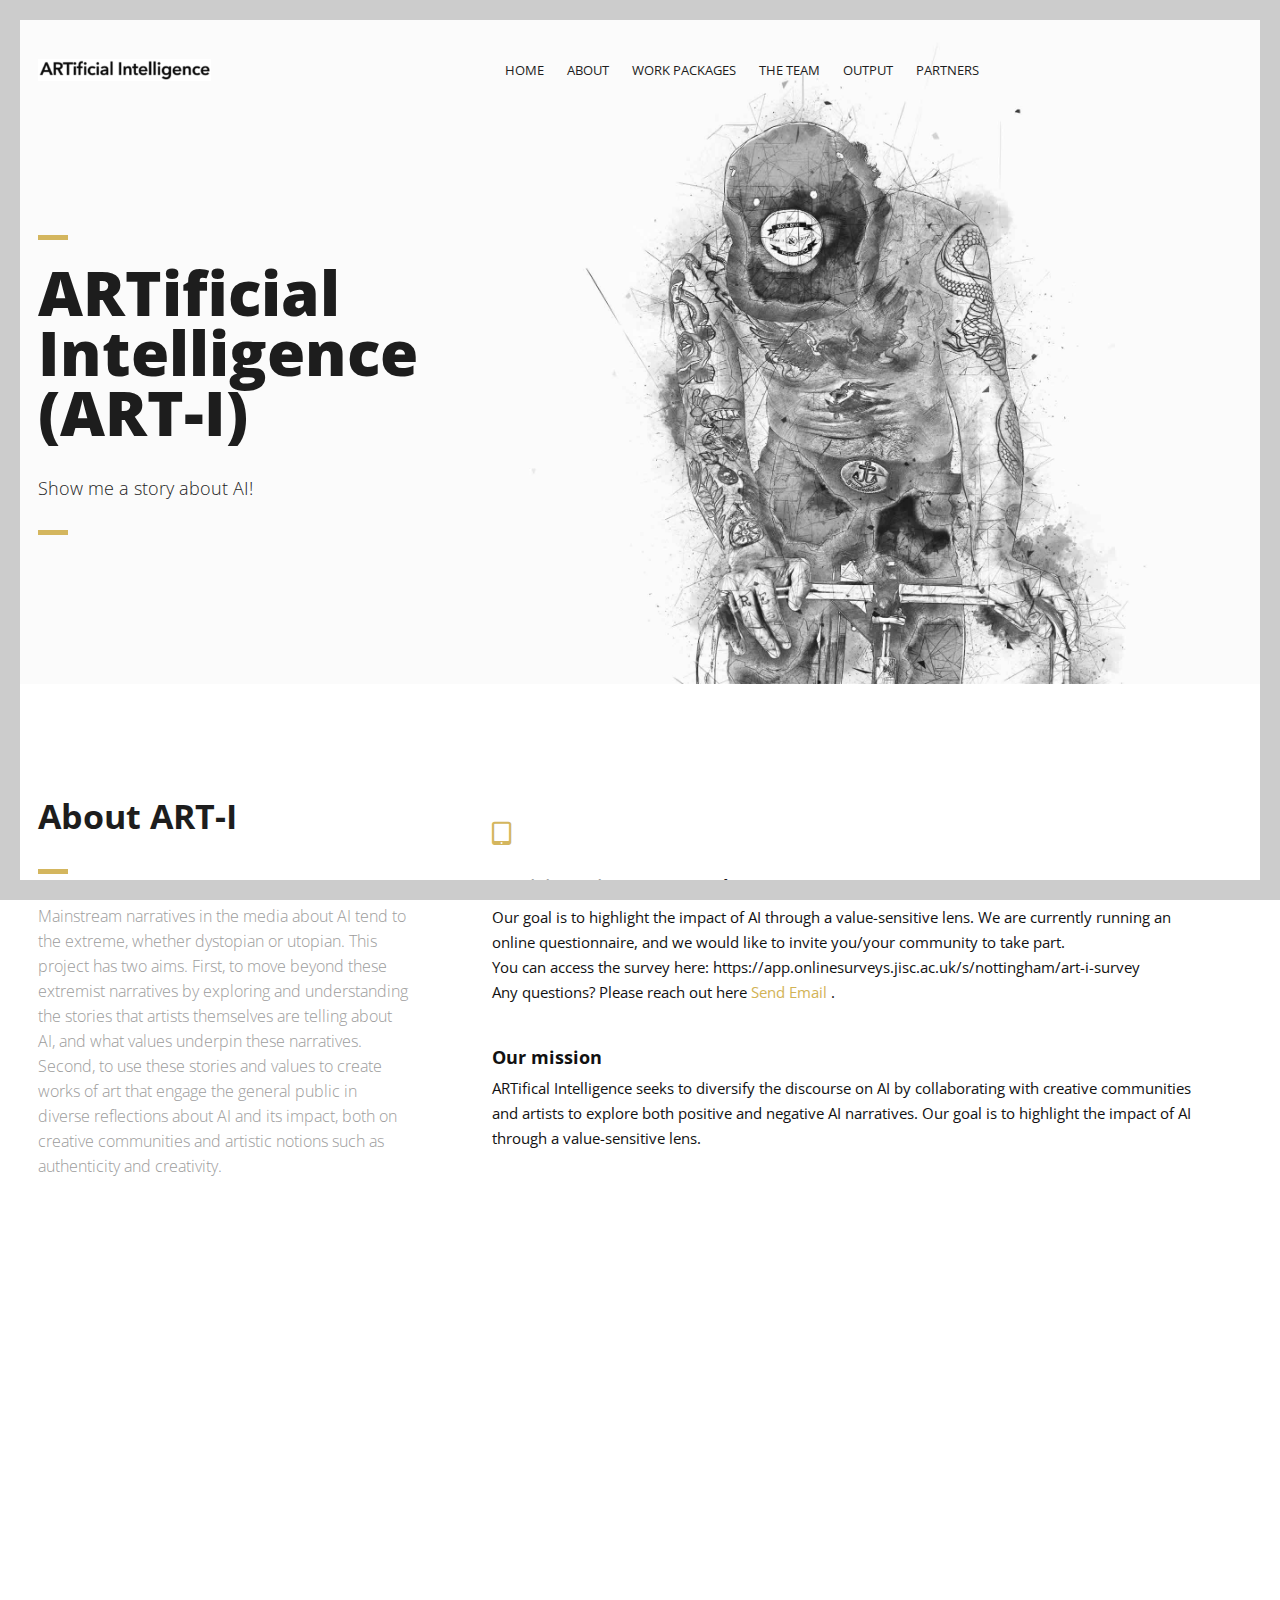
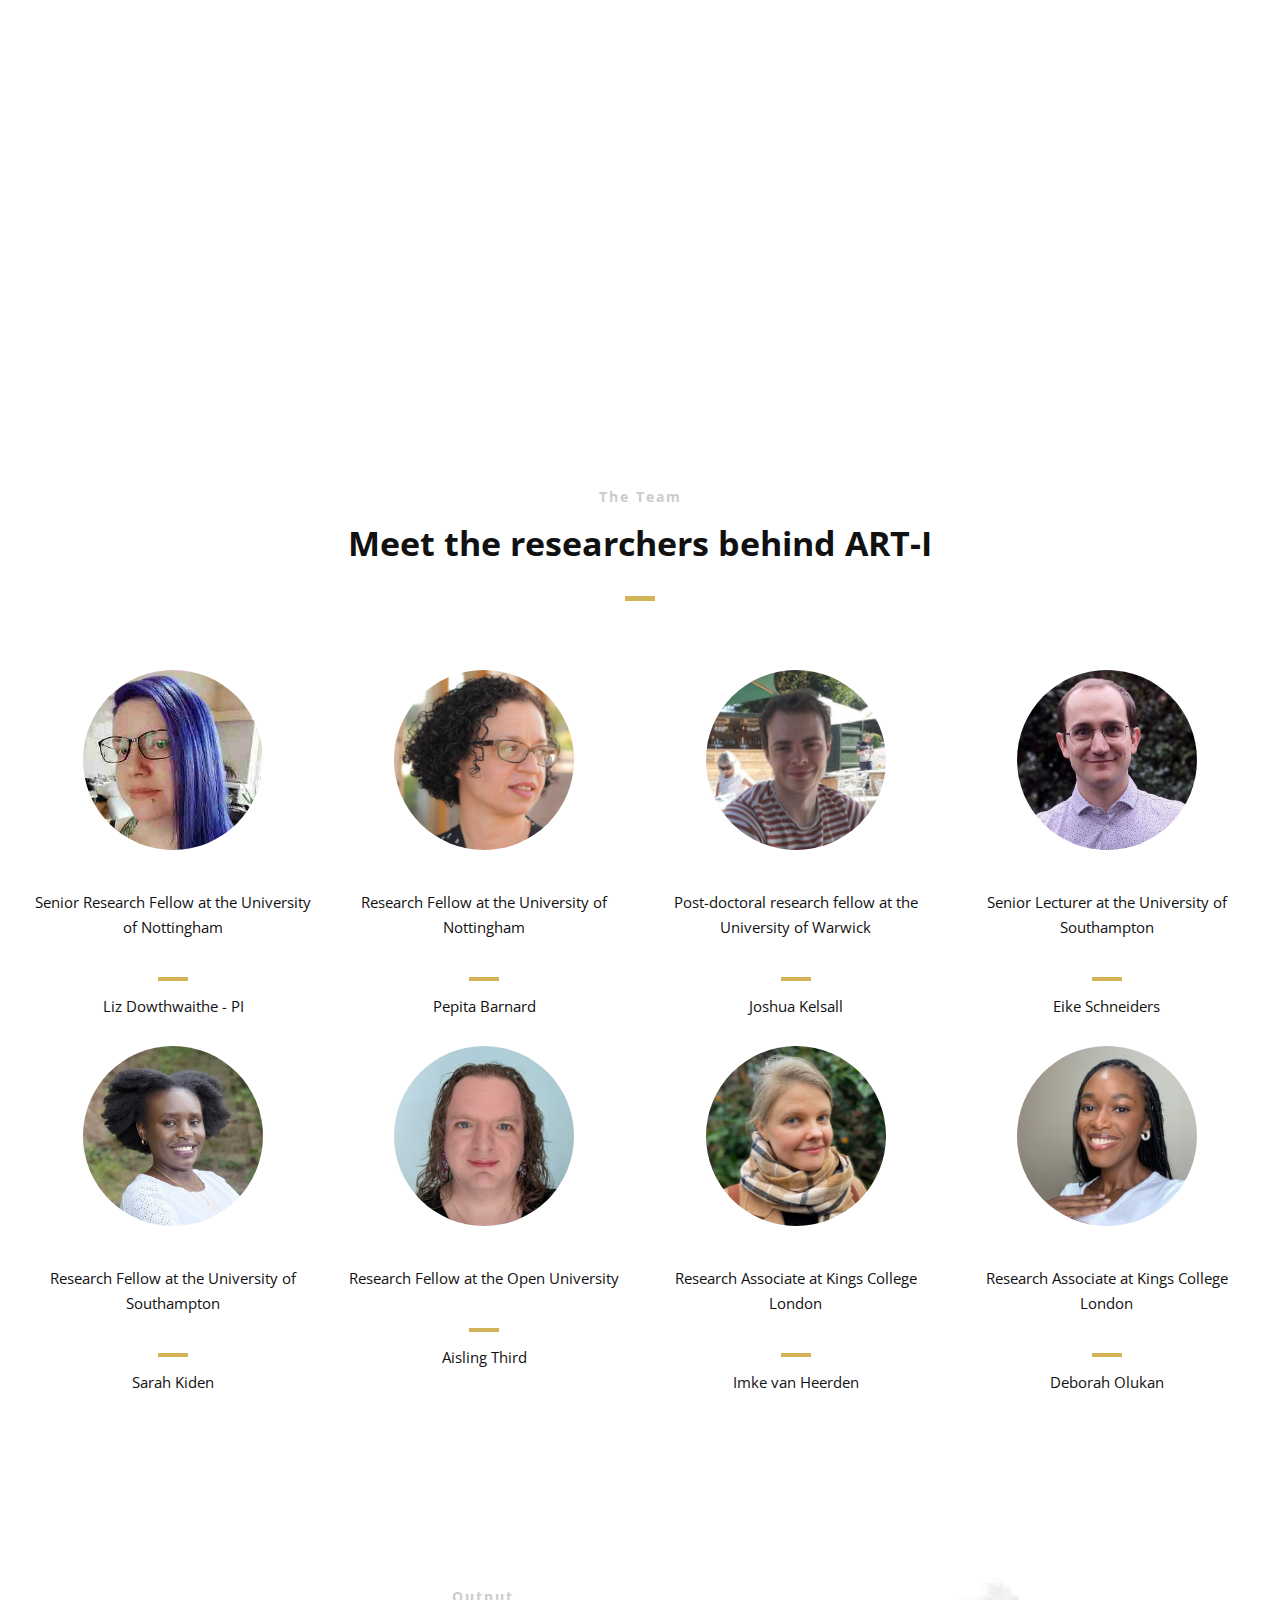
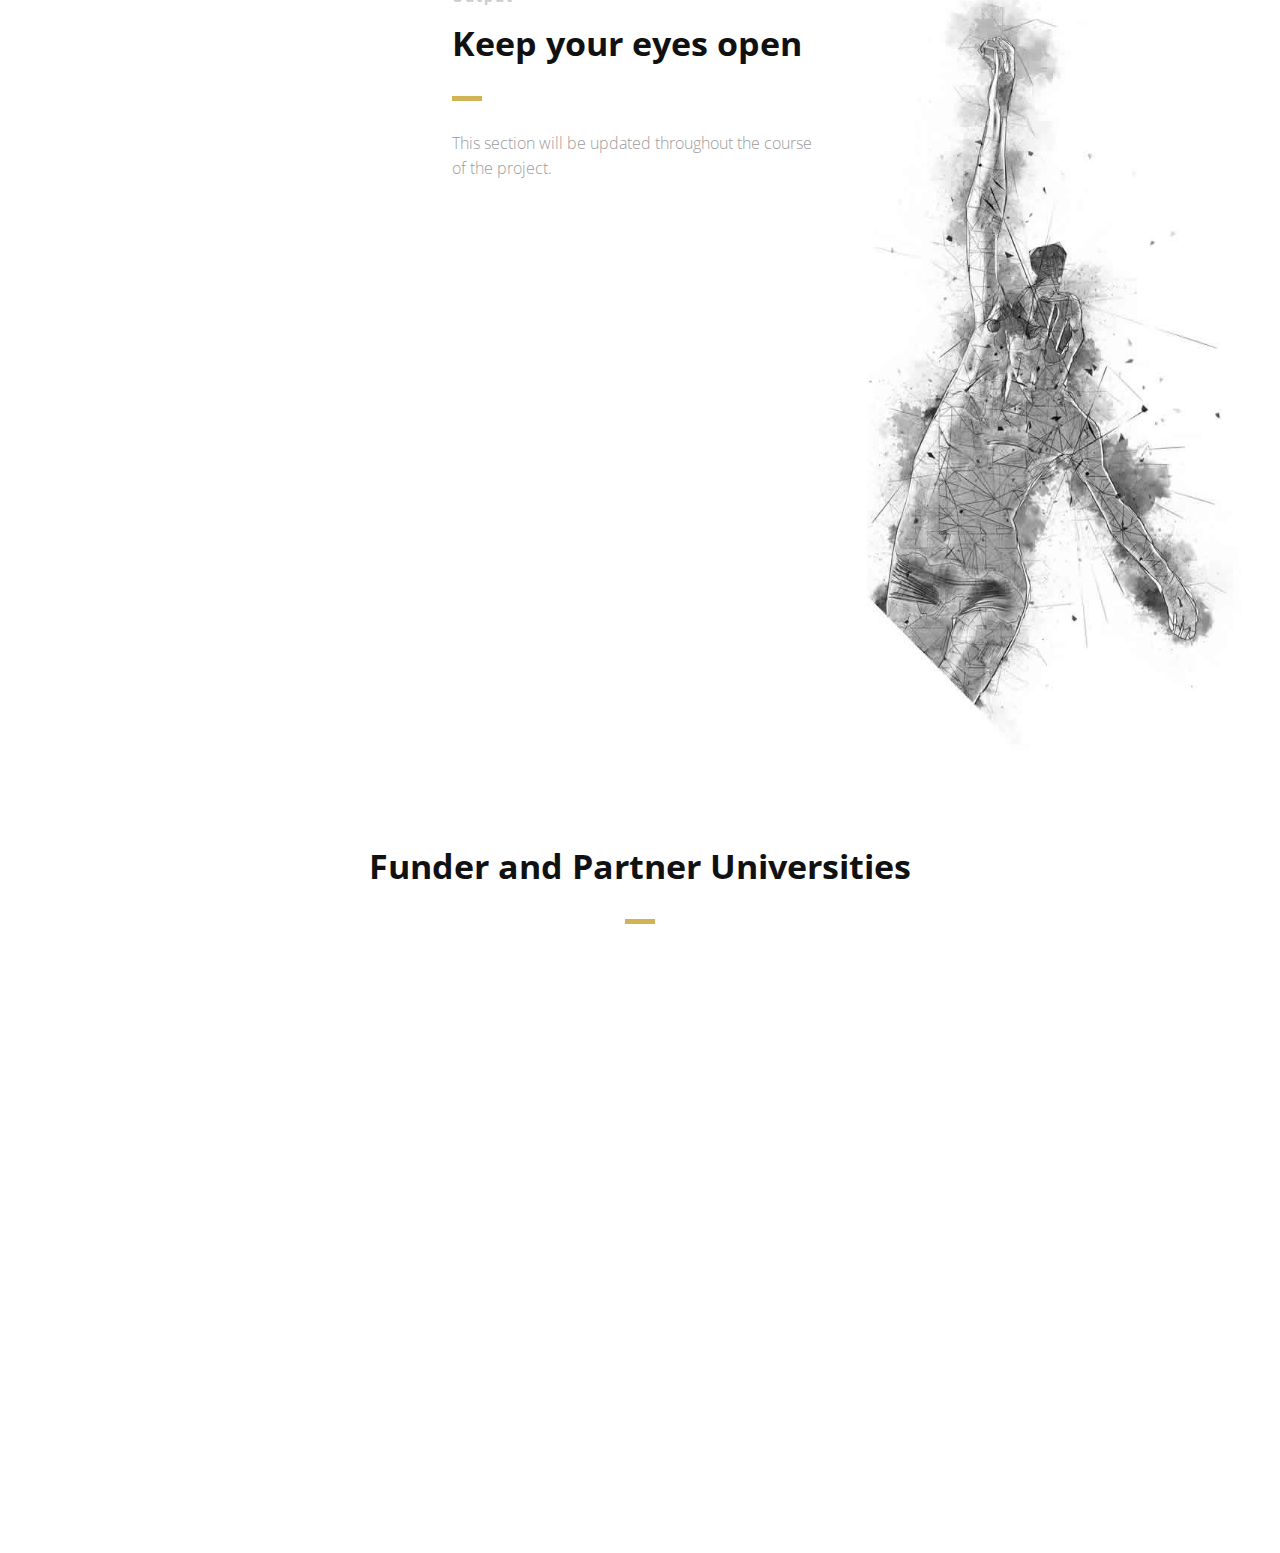
==== commit 26316659: "mail" ====
--- a/index.html
+++ b/index.html
@@ -179,6 +179,14 @@
                             <i class="fa fa-tablet fa-2x"></i>
                         </div>
                         <!--Icon Block Description-->
+                        <div class="icon-block-description">
+                            <h4>Participate in our research!</h4>
+                            <p>Our goal is to highlight the impact of AI through a value-sensitive lens. We are currently running an online questionnaire, and we would like to invite you/your community to take part.
+                            <br>You can access the survey here: https://app.onlinesurveys.jisc.ac.uk/s/nottingham/art-i-survey<br>
+                            Any questions? Please reach out here <a href="mailto:Liz.Dowthwaite@nottingham.ac.uk">Send Email</a>
+
+                            .</p>
+                        </div>
                         <div class="icon-block-description">
                             <h4>Our mission</h4>
                             <p>ARTifical Intelligence seeks to diversify the discourse on AI by collaborating with creative communities and artists to explore both positive and negative AI narratives. Our goal is to highlight the impact of AI through a value-sensitive lens.</p>
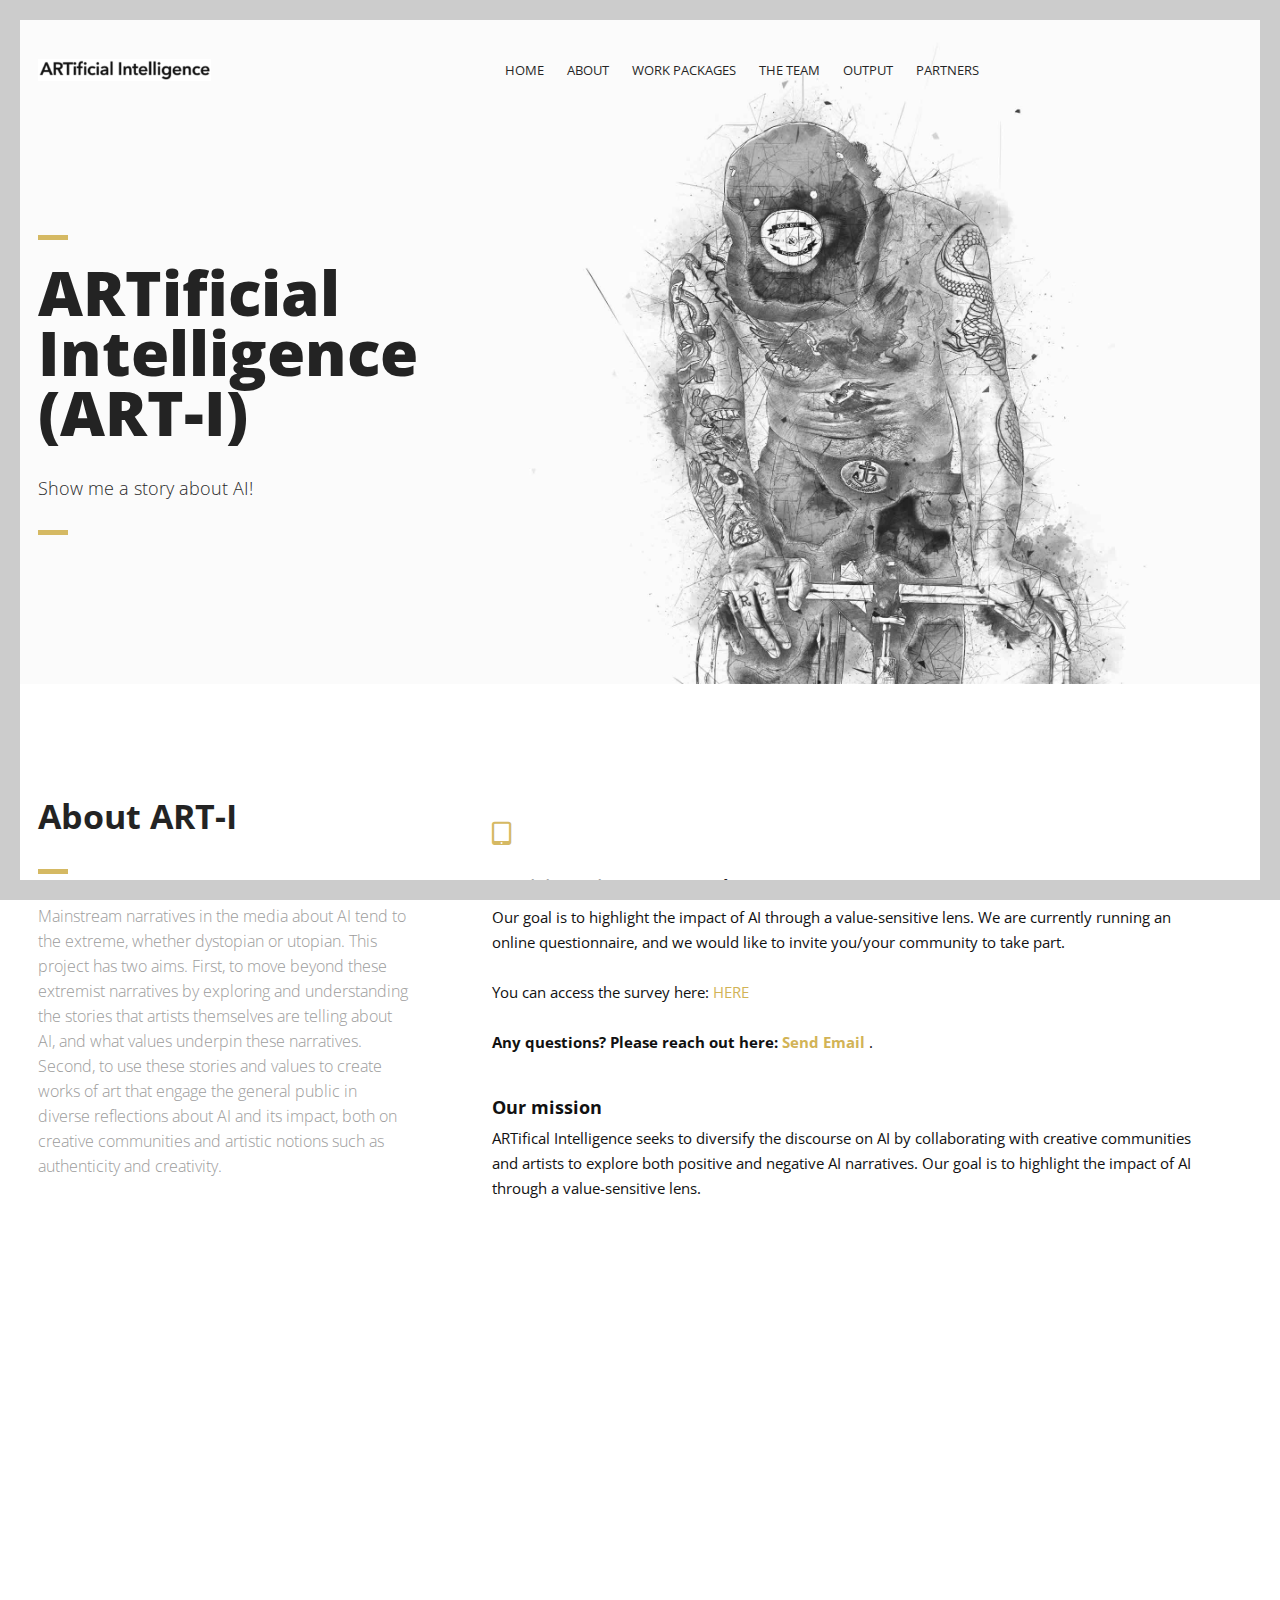
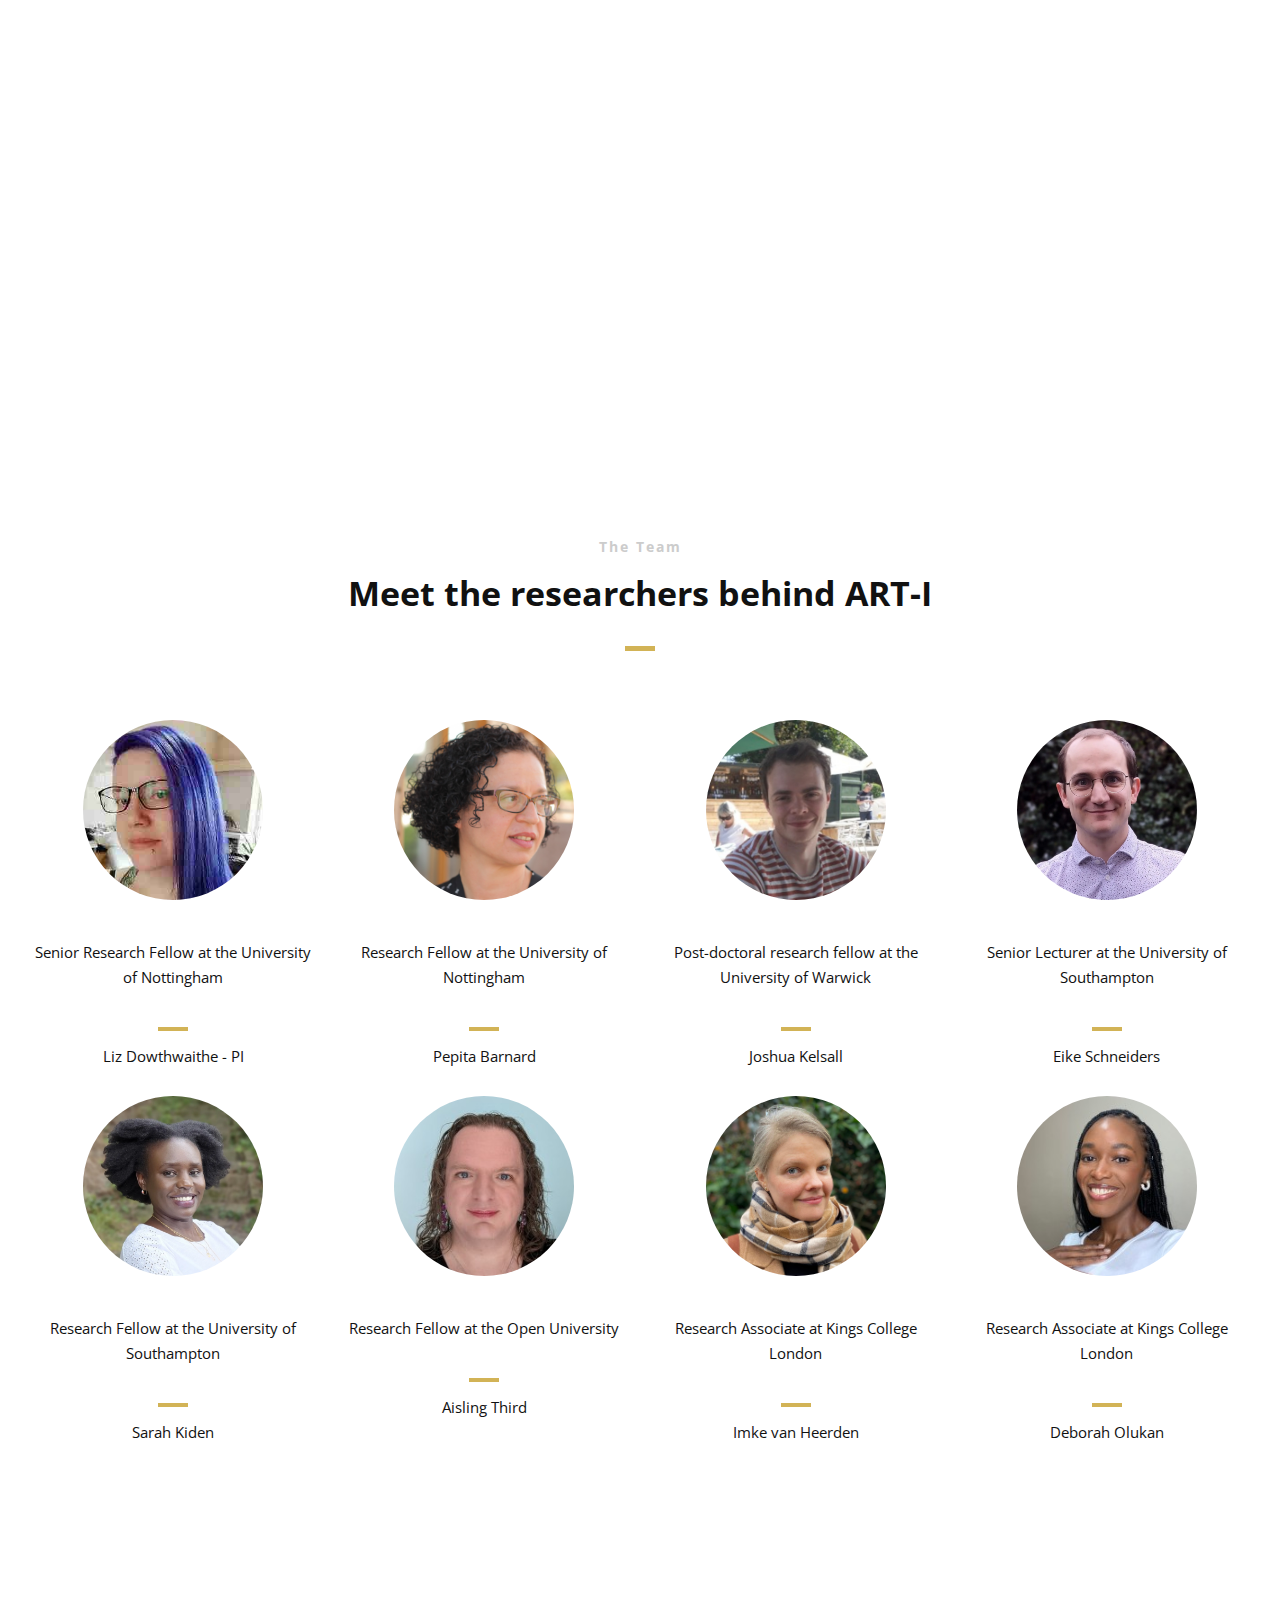
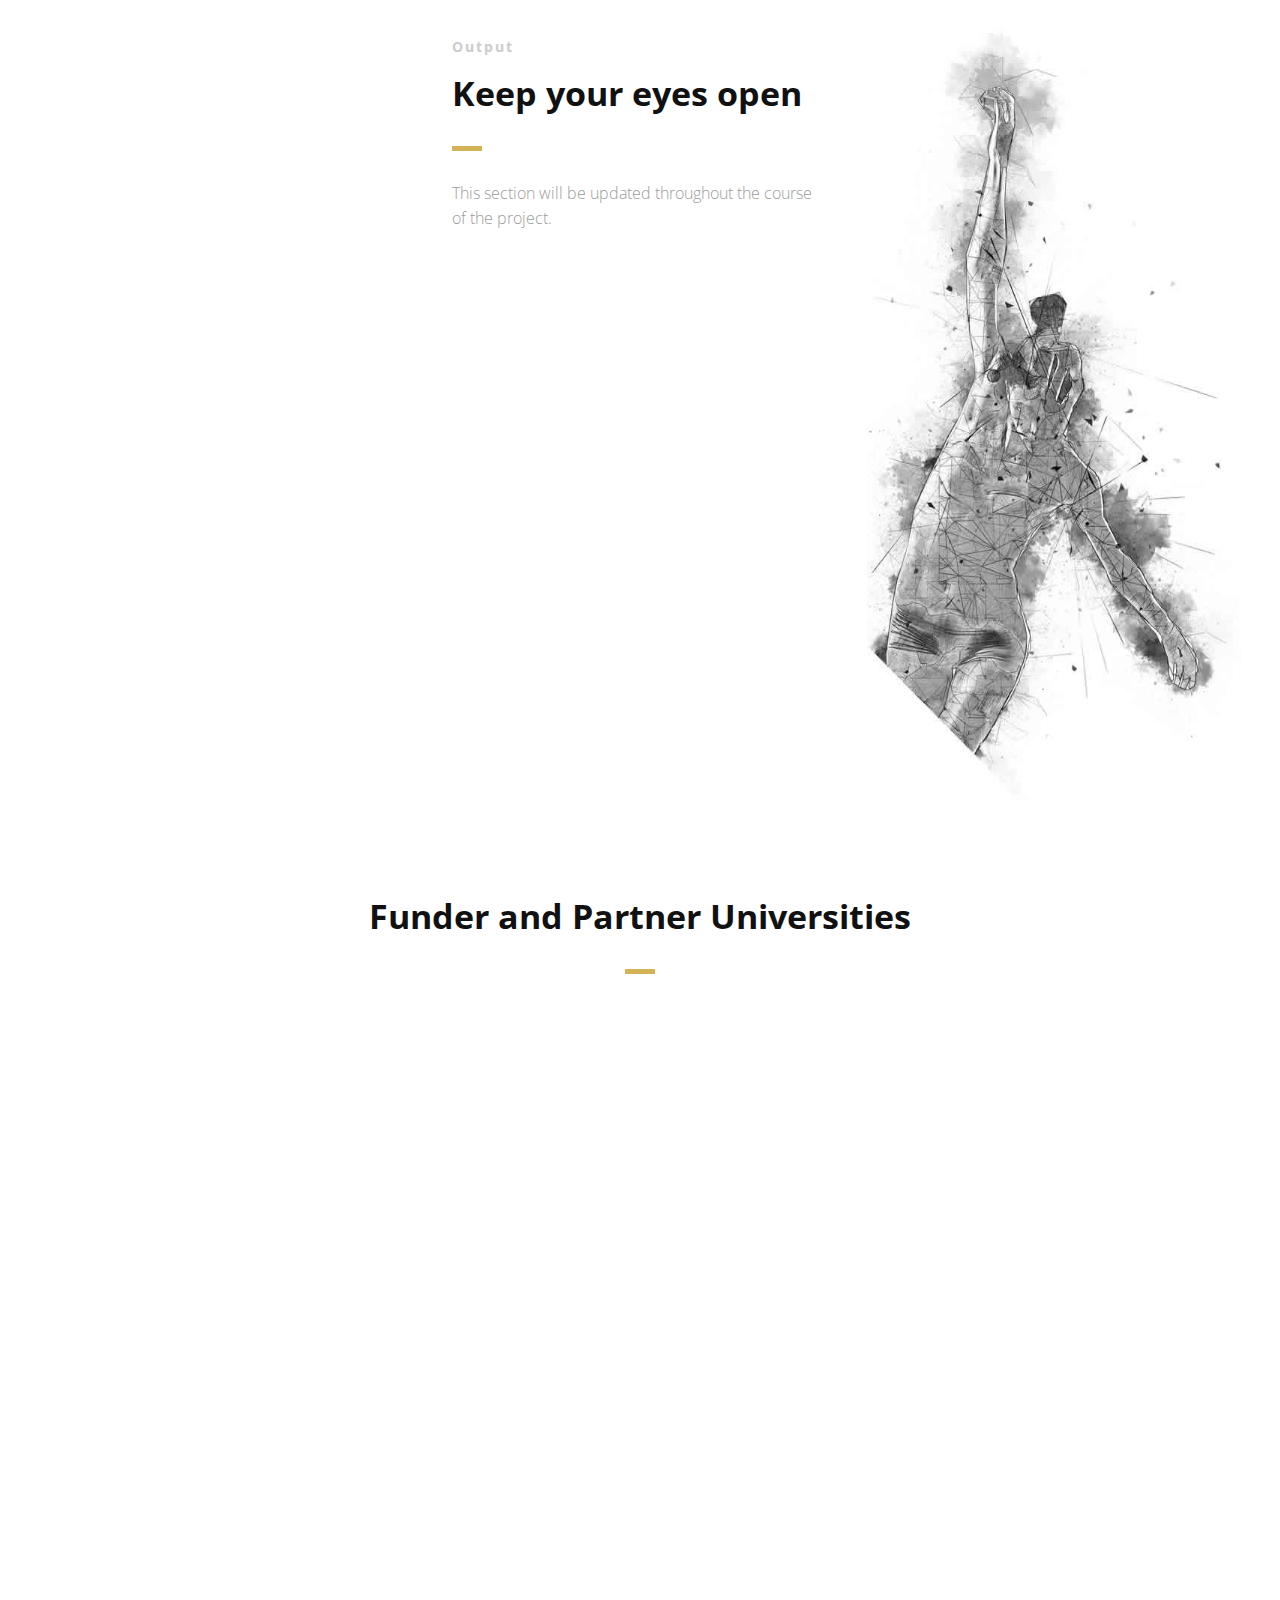
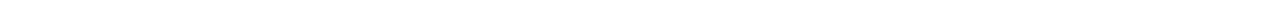
==== commit 0efc98d4: "Mail form" ====
--- a/index.html
+++ b/index.html
@@ -182,8 +182,8 @@
                         <div class="icon-block-description">
                             <h4>Participate in our research!</h4>
                             <p>Our goal is to highlight the impact of AI through a value-sensitive lens. We are currently running an online questionnaire, and we would like to invite you/your community to take part.
-                            <br>You can access the survey here: https://app.onlinesurveys.jisc.ac.uk/s/nottingham/art-i-survey<br>
-                            Any questions? Please reach out here <a href="mailto:Liz.Dowthwaite@nottingham.ac.uk">Send Email</a>
+                            <br><br>You can access the survey here: <a href="https://app.onlinesurveys.jisc.ac.uk/s/nottingham/art-i-survey">HERE</a><br><br>
+                            <strong>Any questions? Please reach out here: <a href="mailto:Liz.Dowthwaite@nottingham.ac.uk">Send Email</a></strong>
 
                             .</p>
                         </div>
